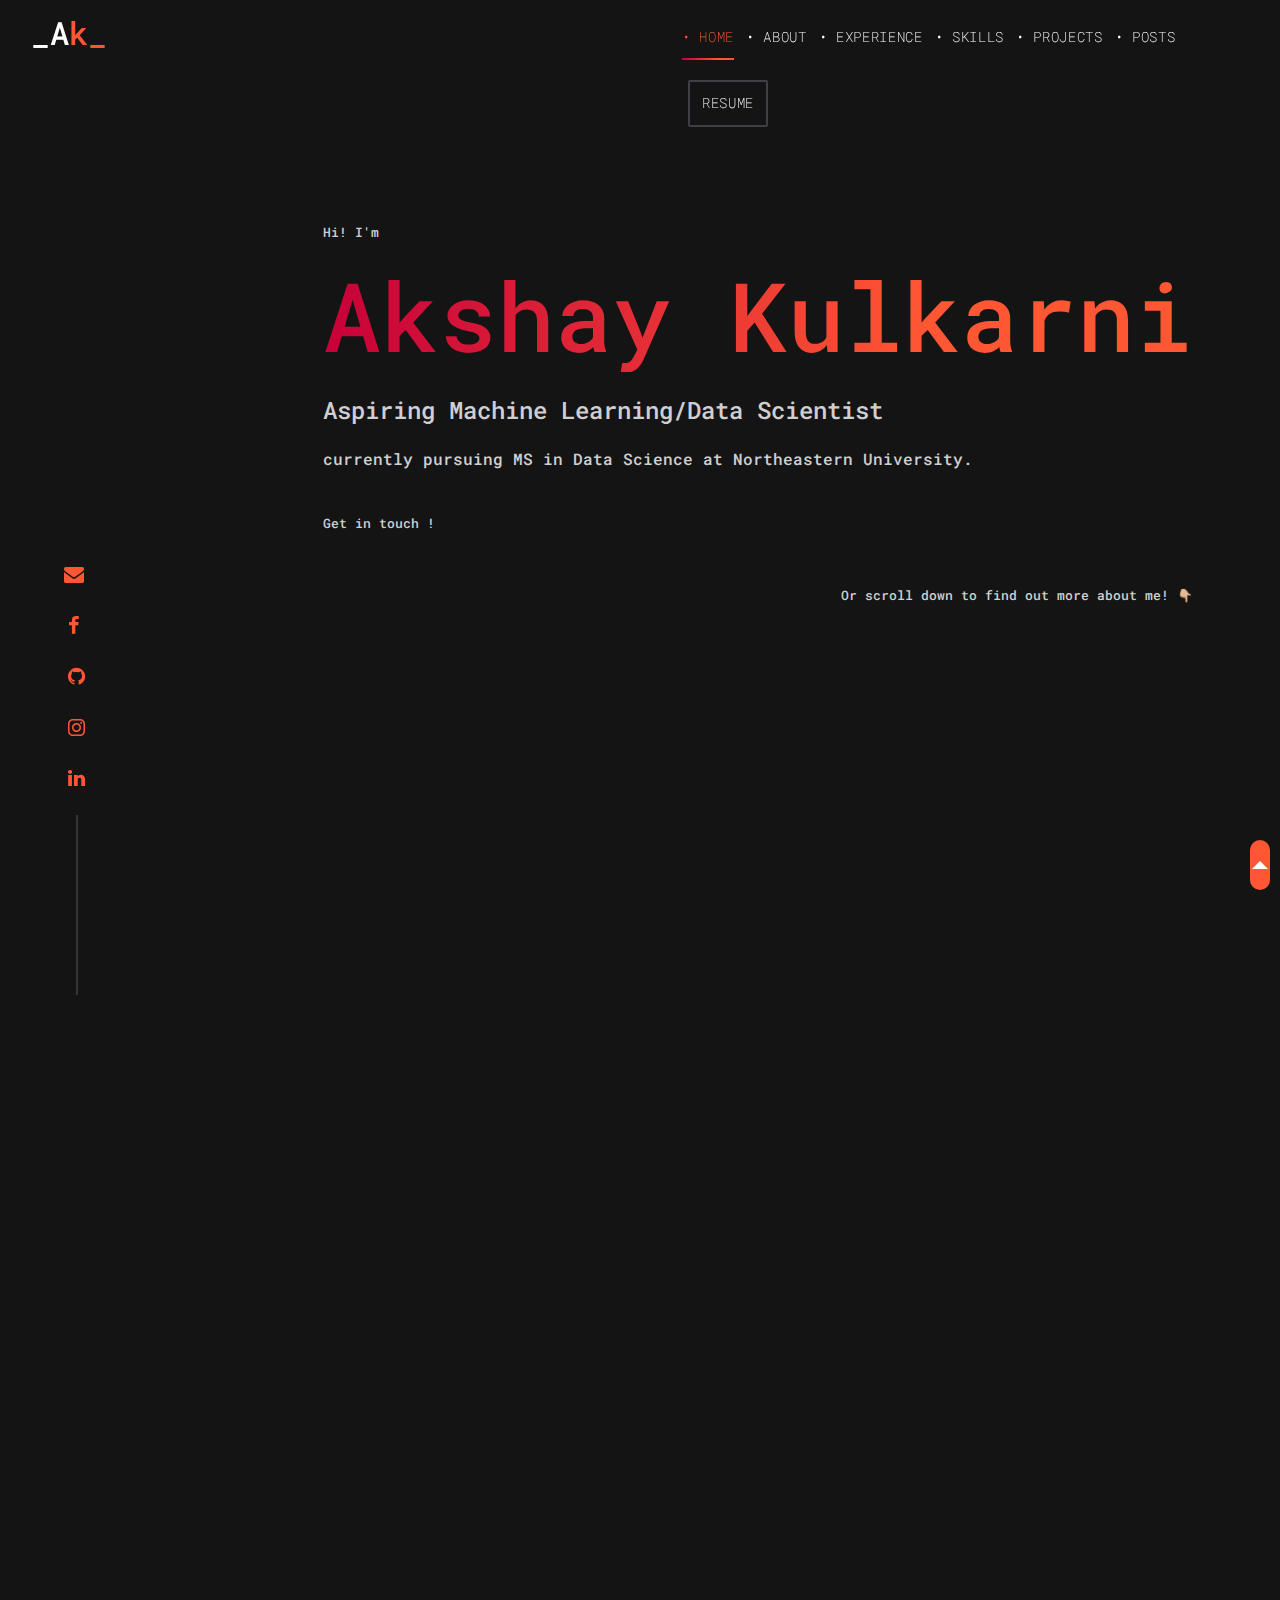
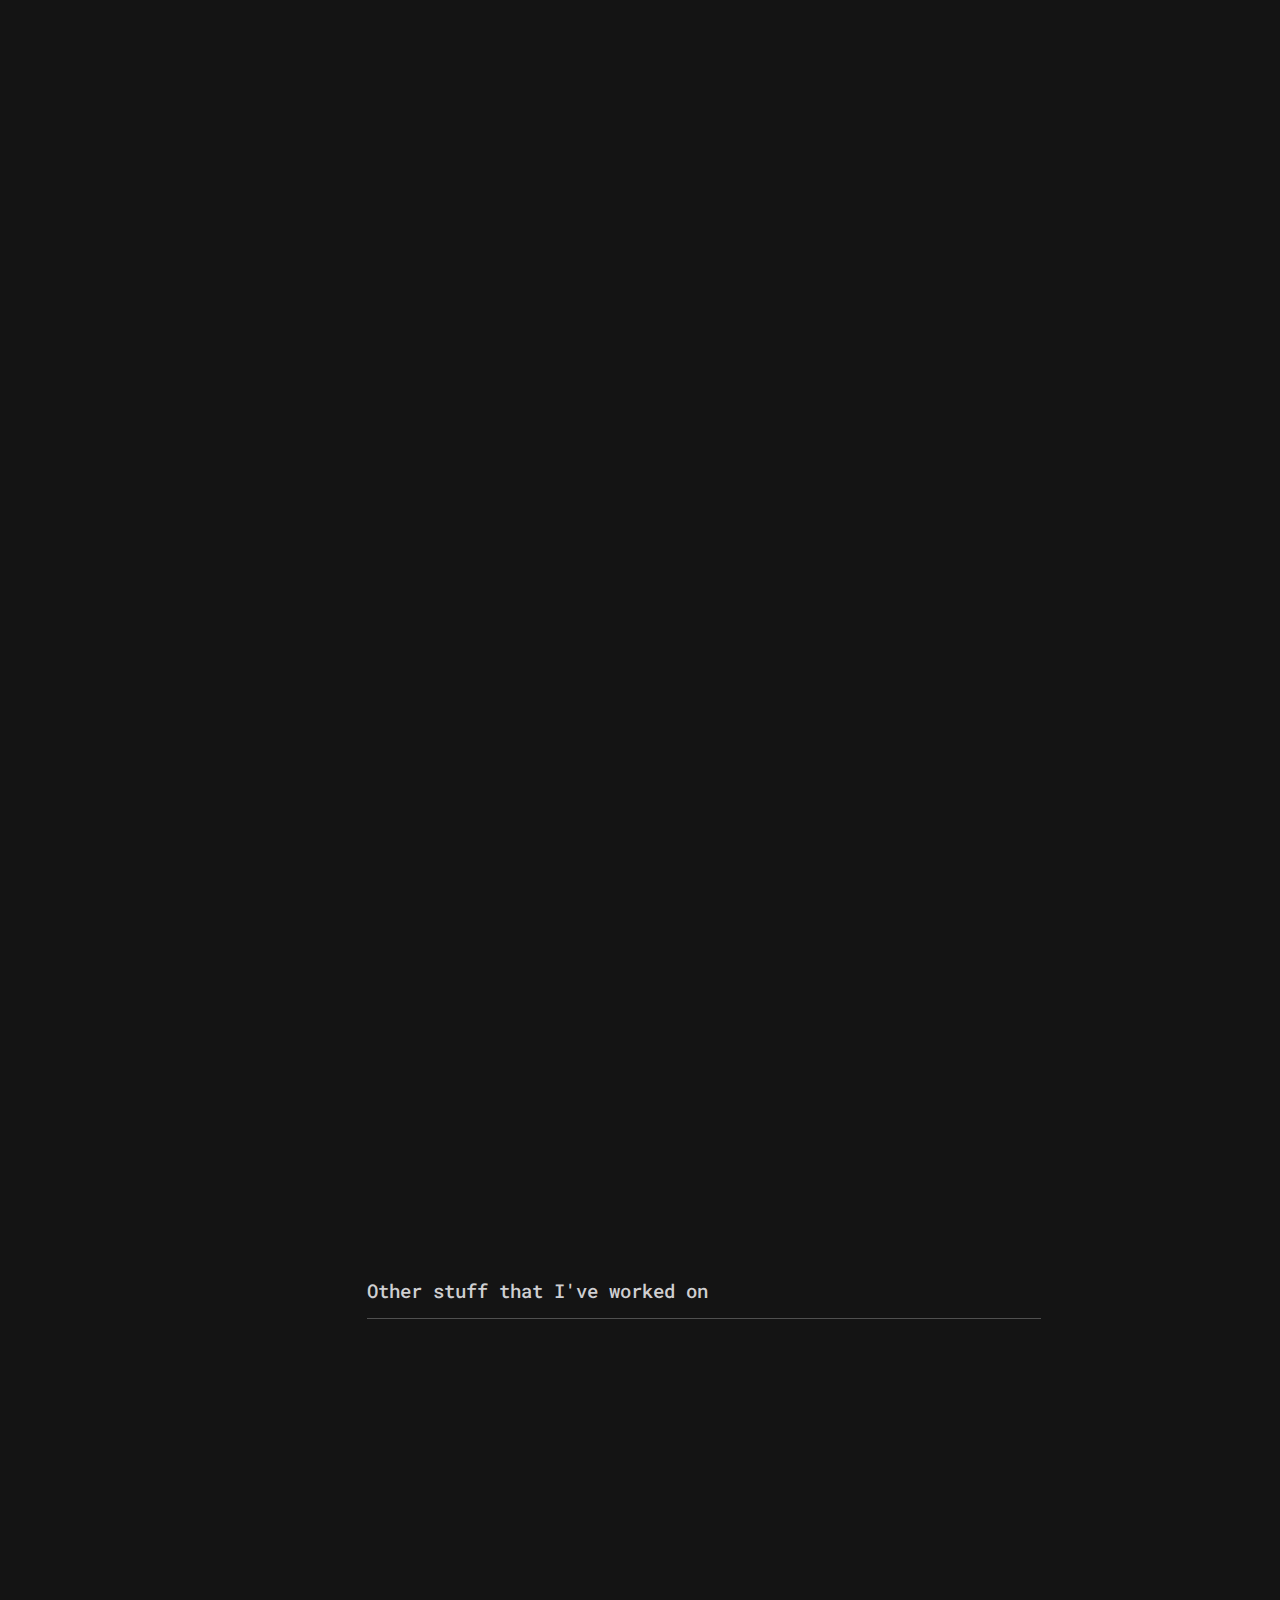
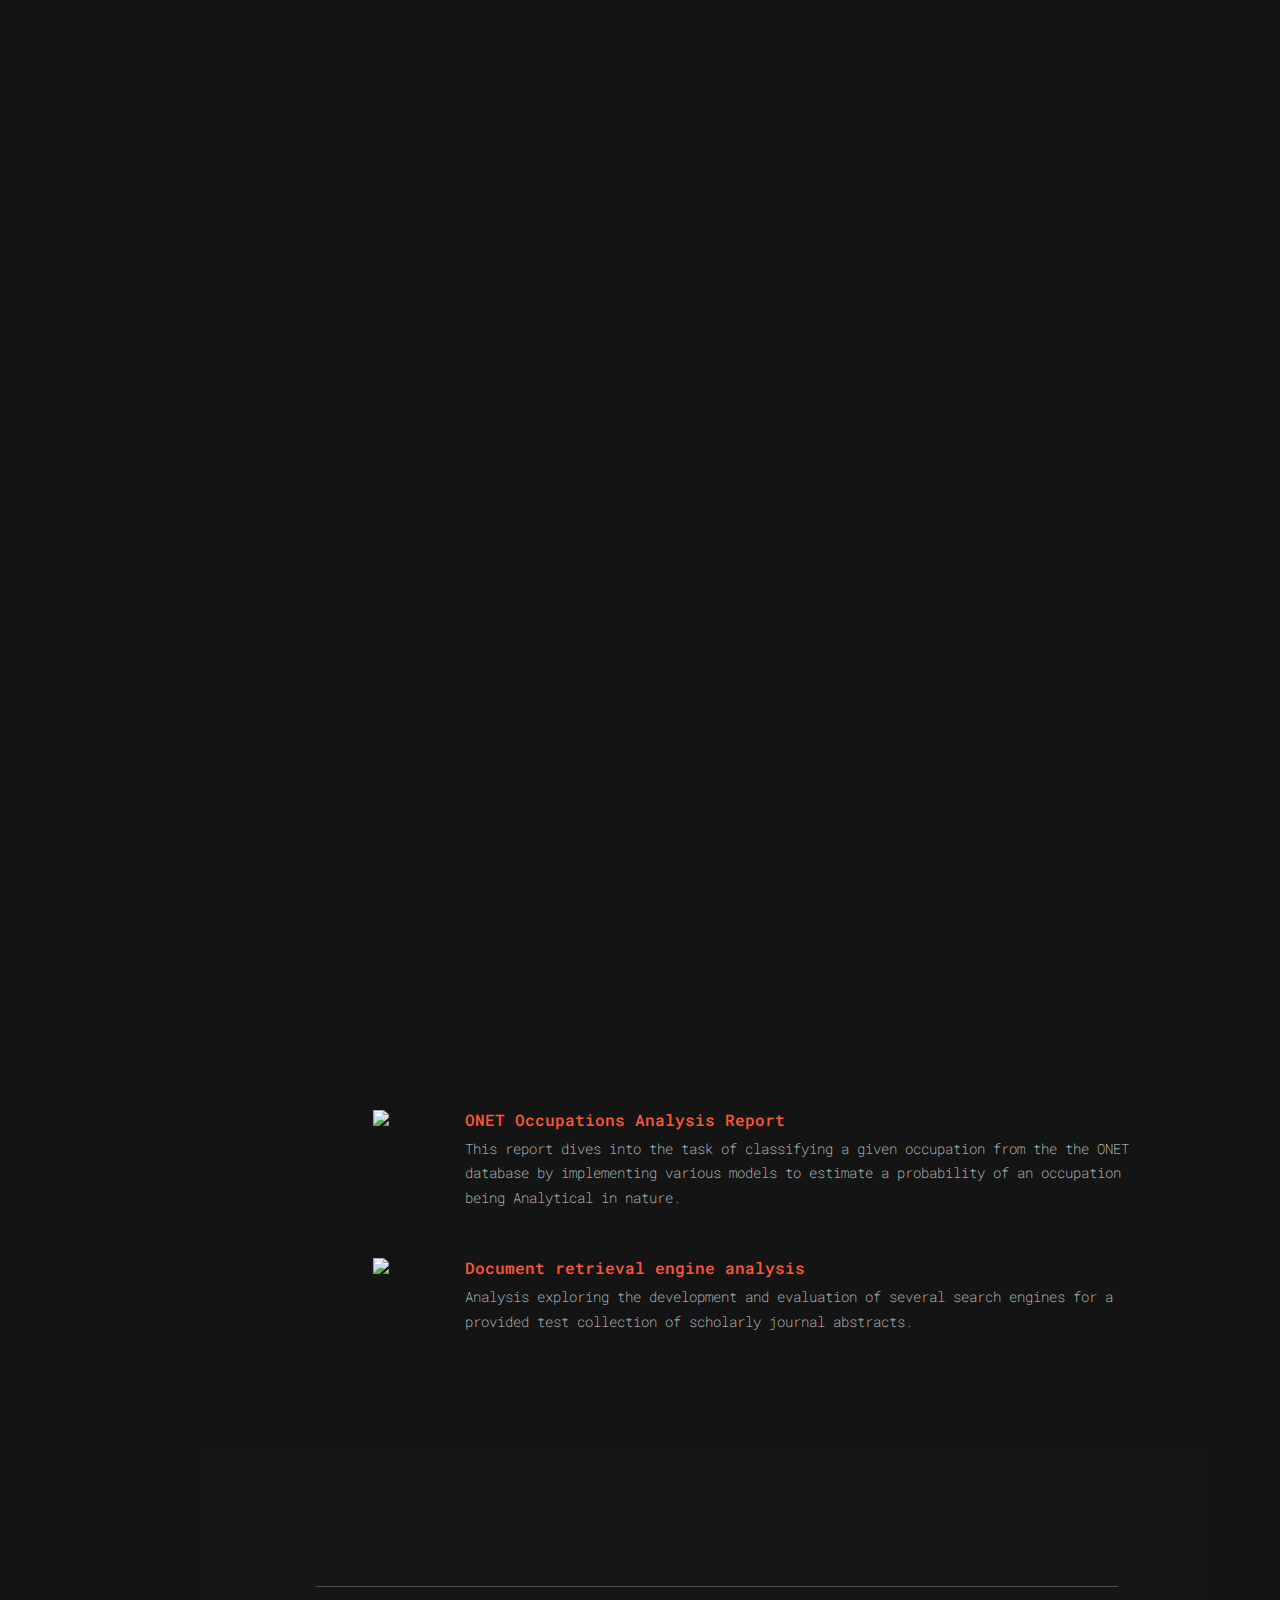
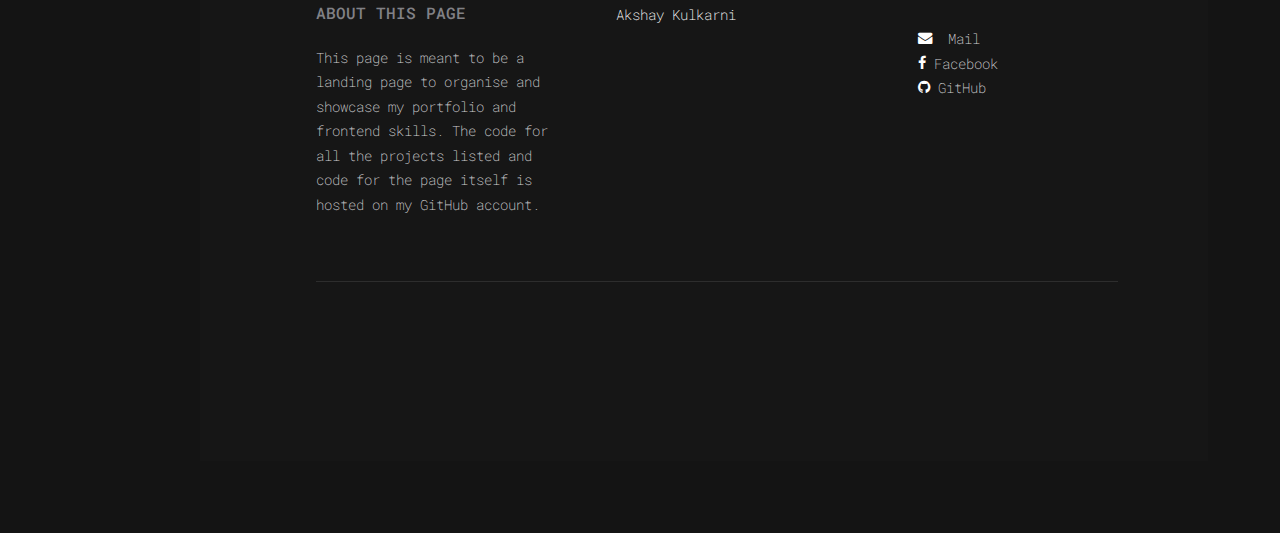
==== index.html @ 12223396 "edits" ====
<!DOCTYPE html>
<html lang="en">
  <head>
    <title>Akshay Kulkarni | Data Scientist</title>
    <meta charset="utf-8">
    <meta name="viewport" content="width=device-width, initial-scale=1, shrink-to-fit=yes">
    <meta name="google-site-verification" content="xju-r7TO6KsJHALQggZ8efYk8AScVvDMrPhCDPhr2o4" />
    <meta name="google-site-verification" content="u0Gxxh4kzRXEJK_VEQ8LYxP_Le740PcBmM7iRBQ0TCo" />
    <link href="https://fonts.googleapis.com/css?family=Roboto+Mono" rel="stylesheet">
    <link rel="stylesheet" href="fonts/icomoon/style.css">
    <link rel="stylesheet" href="css/bootstrap.min.css">
    <link rel="stylesheet" href="css/magnific-popup.css">
    <link rel="stylesheet" href="css/jquery-ui.css">
    <link rel="stylesheet" href="css/owl.carousel.min.css">
    <link rel="stylesheet" href="css/owl.theme.default.min.css">
    <link rel="stylesheet" href="css/bootstrap-datepicker.css">
    <link rel="stylesheet" href="fonts/flaticon/font/flaticon.css">
    <link rel="stylesheet" href="css/aos.css">
    <link rel="stylesheet" href="css/style.css">
  </head>

  <body>
  <div class="site-wrap">

    <div class="site-mobile-menu">
      <div class="site-mobile-menu-header">
        <div class="site-mobile-menu-close mt-3">
          <span class="icon-close2 js-menu-toggle"></span>
        </div>
      </div>
      <div class="site-mobile-menu-body"></div>
    </div>

    <header class="site-navbar py-auto" role="banner">
      <div class="row d-none d-sm-flex" style="margin-top: 0.5%;">
        <div class="col-md-6">
        <h1 class="mb-0"><a href="index.html" class="text-white h2 mb-0" style="padding-left:5% ;">_A<span class="text-primary">k_</span></a></h1>
      </div>
        <nav class="site-navigation col-md-6" role="navigation">
            <ul class="col site-menu js-clone-nav">
              <li class="active"><a href="index.html" data-aos="fade-left" data-aos-delay="100">&bull; Home</a></li>
              <li><a href="#About" data-aos="fade-left" data-aos-delay="100">&bull; About</a></li>
              <li><a href="#Work" data-aos="fade-left" data-aos-delay="100">&bull; Experience</a></li>
              <li><a href="#Skills" data-aos="fade-left" data-aos-delay="100">&bull; Skills</a></li>
              <li><a href="#Projects" data-aos="fade-left" data-aos-delay="100">&bull; Projects</a></li>
              <li><a href="#Blog" data-aos="fade-left" data-aos-delay="100">&bull; Posts</a></li>
              <li class="cta" style="padding-left: 3%;"><a href="docs/AkshayKulkarni_Resume.pdf" class="btn-custom" data-aos="fade-left" data-aos-delay="300"><span>Resume</span></a></li>
            </ul>
        </nav>
      </div>            
      <div class="d-inline-block d-xl-none ml-md-0 mr-auto py-3" style="position: relative; top: 3px;"><a href="#" class="site-menu-toggle js-menu-toggle text-white"><span class="icon-menu h3"></span></a></div>
    </header>

    <div class="site-sidebar d-none d-sm-block" data-aos="fade-up" data-aos-delay="2500">
      <div class="grid">
      <div style="padding-top: 60vh; padding-bottom: 0%;"></div>
      <p style="padding-bottom: 0%; margin-bottom: 0%; padding-bottom: 20px;">
        <br>
        <a href="mailto:kulkarni.akshay@northeastern.edu" class="p-1"><span class="icon-envelope" style="font-size: 20px;"></span></a><br><br>
        <a href="https://www.facebook.com/Akshay.k2595" class="p-2"><span class="icon-facebook" style="font-size: 20px;"></span></a><br><br>
        <a href="https://github.com/Akshay-A-Kulkarni" class="p-2"><span class="icon-github"style="font-size: 20px;"></span></a><br><br>
        <a href="https://www.instagram.com/akshaykulkarni._/" class="p-2"><span class="icon-instagram"style="font-size: 20px;"></span></a><br><br>
        <a href="https://www.linkedin.com/in/akshay-kulkarni-461a8515a/" class="p-2"><span class="icon-linkedin" style="font-size: 20px;"></span></a>
      </p>
      <div class="vl"></div>
      </div>
    </div>
      


    <div class="site-section site-hero" style="padding-left: 5rem; padding-top:1rem;">
      <div class="container-custom">
        <div class="row align-items-center">
          <div class="col-md-auto" data-aos="fade-right" data-aos-delay="500">
            <h6 class="d-block mb-3" data-aos="fade-up" data-aos-delay="500">Hi! I'm</h6>
            <h1 class="d-block mb-4" data-aos="fade-up" data-aos-delay="500" style="font-size: 6rem;">Akshay Kulkarni</h1>
            <h3 class="d-block mb-4" data-aos="fade-up" data-aos-delay="500">Aspiring Machine Learning/Data Scientist</h3>
            <h5 class="d-block mb-5" data-aos="fade-up" data-aos-delay="500">currently pursuing MS in Data Science at Northeastern University.</h5>
            <h6 class="d-block mb-6" data-aos="fade-up" data-aos-delay="1500">Get in touch !</h6>
            <br> 
            <br>
            <h6 class="d-block mb-6" data-aos="fade-right" data-aos-delay="2500" align="right">Or scroll down to find out more about me! 👇🏼</h6>
          </div>
        </div>
      </div>
      <a href="#" class="d-none d-sm-flex" id="scroll" style="display: none;"><span></span></a>
    </div>

    <div id="About">
      <p>
      </p>
    </div>


    <div class="site-section">
      <div class="container-custom">
        <div class="row mb-5">
          <div class="col-lg-4" data-aos="fade-up" data-aos-delay="100">
            <div class="site-section-heading">
              <h2>About Me</h2>
            </div>
          </div>
        </div>


        <div class="row align-items-center speaker">
          <div class="col-sm-6 mb-5 mb-lg-0 order-lg-2" data-aos="fade-right" data-aos-delay="500">
            <!-- <img src="images/main.jpg" alt="Image" class="img-fluid"> -->
            <img class="img-fluid rounded" src="images/main.jpg" alt="Image" width = 80% align="right">

          </div>
          <div class="col-sm-6 ml-auto order-lg-1">
            <h2 class="text-white mb-4 name" data-aos="fade-left" data-aos-delay="200"></h2>
            <div class="bio pr-lg-5">
              <span class="text-uppercase text-primary d-block mb-3" data-aos="fade-left" data-aos-delay="300">Data Scientist.</span>
              <p class="mb-4" data-aos="fade-left" data-aos-delay="400">Hi, I'm Akshay, a data scientist based in Boston, MA. I am a Teaching Assistant, skilled in Python, R, Scala and Java. I am a dedicated candidate who enjoys building things and is pursuing a Master's degree in Data Science from Northeastern University.</p>
              <p data-aos="fade-left" data-aos-delay="400">
                Connect with me &mdash;
                <a href="https://www.facebook.com/Akshay.k2595" class="p-2"><span class="icon-facebook"></span></a>
                <a href="https://github.com/Akshay-A-Kulkarni" class="p-2"><span class="icon-github"></span></a>
                <a href="https://www.instagram.com/akshaykulkarni._/" class="p-2"><span class="icon-instagram"></span></a>
                <a href="https://www.linkedin.com/in/akshay-kulkarni-461a8515a/" class="p-2"><span class="icon-linkedin"></span></a>
              </p>
            </div>
          </div>
        </div>


      </div>
    </div>

    <div id="Work">
      <p>
      </p>
    </div>

    <div class="site-section">
      <div class="container-custom d-none d-md-block">
        <div class="row mb-5">
          <div class="col-lg-4" data-aos="fade-up">
            <div class="site-section-heading">
              <h2>Experience</h2>
            </div>
          </div>
        </div>

          <div class="row text-wrap" data-aos="fade-left" data-aos-delay="400">
            <div class="col-5 col-md-3">
              <div class="list-group" id="list-tab" role="tablist">
                <a class="list-group-item list-group-item-action active" id="list-exp-1-list" data-toggle="list" href="#list-exp-1" role="tab" aria-controls="exp-1" style="color: white"> &bullet; Research Assistant <br> (MSstatsQC)</a>
                <a class="list-group-item list-group-item-action" id="list-exp-2-list" data-toggle="list" href="#list-exp-2" role="tab" aria-controls="exp-2" style="color: white"> &bullet; Research Assistant <br>(BCI-VR)</a>
                <a class="list-group-item list-group-item-action" id="list-exp-3-list" data-toggle="list" href="#list-exp-3" role="tab" aria-controls="exp-3" style="color: white;"> &bullet; Teaching Assistant</a>
                <a class="list-group-item list-group-item-action" id="list-exp-4-list" data-toggle="list" href="#list-exp-4" role="tab" aria-controls="exp-4" style="color: white;">&bullet; Junior Analyst</a>
                <a class="list-group-item list-group-item-action" id="list-exp-5-list" data-toggle="list" href="#list-exp-5" role="tab" aria-controls="exp-5" style="color: white;">&bullet; Sales & Stats Intern</a>
                <a class="list-group-item list-group-item-action" id="list-exp-6-list" data-toggle="list" href="#list-exp-6" role="tab" aria-controls="exp-6" style="color:white;">&bullet; BMS Projects Intern</a>
              </div>
            </div>
            <div class="col-auto col-md-9 text-wrap">
              <div class="tab-content" id="nav-tabContent">
                <div class="tab-pane fade show active" id="list-exp-1" role="tabpanel" aria-labelledby="list-exp-1-list">
                  <div class="row align-items-stretch">
                    <div class="col-md-3 text-white mb-3 mb-md-0"><h4 class="text-uppercase text-primary">Northeastern &nbsp;&nbsp;University</h4><span><i><br>Khoury College of <br>Computer Science <br><br>Boston, MA<br><br>Jan 2020 - Present</i></span></div>
                    <div class="col-md-9">
                      <h3 class="text-white text-wrap">Research Assistant <br> <h5>Vitek Lab – [MSstatsQC-ML]</h5></h3>
                      <span class="text-wrap"><ul class="text-wrap">
                        <li>Collaborating with an international group of researchers to explore and employ tree-based (Ensembles, XGBoost etc.) and Neural network machine learning models to detect sub-optimal operation and enhance longitudinal quality control in mass spectrometry-based proteomics.</li>
                        <li>Implementing efficient parallelized models for the framework included in the open-source distribution of the tool as an R/Bioconductor package.</li>
                        <li>Developing an interactive web interface for the MSstatsQC framework to enable users to upload and analyze optimal performance of MS runs.</li>
                      </ul></span>
                    </div>
                  </div>
                </div>
                <div class="tab-pane fade" id="list-exp-2" role="tabpanel" aria-labelledby="list-exp-2-list">
                  <div class="row align-items-stretch">
                    <div class="col-md-3 text-white mb-3 mb-md-0"><h4 class="text-uppercase text-primary">Northeastern &nbsp;&nbsp;University</h4><span><i><br>Khoury College of <br>Computer Science <br><br>Boston, MA<br><br>Jan 2020 - Present</i></span></div>
                    <div class="col-md-9">
                      <h3 class="text-white text-wrap">Research Assistant <br> <h5>VR Lab</h5></h3>
                      <span class="text-wrap"><ul class="text-wrap">
                        <li>Processing and Cleaning EEG signal data from subjects in VR settings</li>
                        <li>Employing various Machine Learning algorithms to model the relationship between brainwaves and motion sickness in VR to predict if the subject is cybersick.</li>
                      </ul></span>
                    </div>
                  </div>
                </div>
                <div class="tab-pane fade" id="list-exp-3" role="tabpanel" aria-labelledby="list-exp-3-list">
                  <div class="row align-items-stretch">
                    <div class="col-md-3 text-white mb-3 mb-md-0"><h4 class="text-uppercase text-primary">Northeastern &nbsp;&nbsp;University</h4><span><i><br>Khoury College of <br>Computer Science <br><br>Boston, MA<br><br>Sep 2019 - Dec 2019 <br> Jan 2019 – May 2019</i></span></div>
                    <div class="col-md-9">
                      <h3 class="text-white text-wrap">Graduate Teaching Assistant<br> <h5>- CS3200-[Database Design] <br> - DS4100-[Data Collection, Integration and Analysis]</h5> </h3>
                      <span class="text-wrap"><ul class="text-wrap">
                        <li>Assisting the professors by tutoring students during recitations/Labs</li>
                        <li>Designing coursework and assignments, evaluating student projects and providing learning support to students.</li>
                        <li>Guiding and teaching students individually or in groups to help them master assignments and to reinforce learning concepts such as tidying ,storing and analysing data, employing modelling techniques regression, clustering and other machine learning techniques in R.</li>
                      </ul></span>
                    </div>
                  </div>
                </div>
                <div class="tab-pane fade" id="list-exp-4" role="tabpanel" aria-labelledby="list-exp-4-list">
                  <div class="row align-items-stretch">
                    <div class="col-md-3 text-white mb-3 mb-md-0"><h4 class="text-uppercase text-primary">PREDIKLY</h4><span><i><br>Pune, IN<br>Feb 2017 - May 2018</i></span></div>
                    <div class="col-md-9">
                      <h3 class="text-white">Junior Analyst </h3>
                      <span><ul>
                        <li>Performed data cleaning, generation of summary statistics, visualizations and contributed in development of dashboards & predictive analytics solutions with client sourced data.</li>
                        <br>
                        <li>Worked as part of the sentiment analysis team, assisting in mining and tokenization for large corpora of texts ranging from customer support incidents, product reviews, social media feeds, news articles, documents, and other sources.        </li>  
                      </ul></span>
                    </div>
                  </div>
                </div>
                <div class="tab-pane fade" id="list-exp-5" role="tabpanel" aria-labelledby="list-exp-5-list">
                  <div class="row align-items-stretch">
                    <div class="col-md-3 text-white mb-3 mb-md-0"><h4 class="text-uppercase text-primary">ZIO<br>TECHNOLOGIES</h4><span><i><br>Dubai, U.A.E.<br>Aug 2015 – Jan 2016</i></span></div>
                    <div class="col-md-9">
                      <h3 class="text-white">Sales and Statistics Intern</h3>
                      <span><ul>
                        <li>Acquisitioned, managed and analysed product statistics/data for projects and tender submissions and assisted on Systems and AV integration for large scale projects in Dubai for the Government of Dubai and other major sites.</li>
                        </ul></span>
                    </div>
                  </div>
                </div>
                <div class="tab-pane fade" id="list-exp-6" role="tabpanel" aria-labelledby="list-exp-6-list">
                  <div class="row align-items-stretch">
                    <div class="col-md-3 text-white mb-3 mb-md-0"><h4 class="text-uppercase text-primary">INFRATECH CONTROLS L.L.C</h4> <span><i><br>Dubai, U.A.E.<br>May 2014 – Aug 2014 </i></span></div>
                    <div class="col-md-9">
                      <h3 class="text-white">Projects Research Intern</h3>
                      <span><ul>
                        <li>Sales and on-site assistance on projects in B.M.S. (Building management systems) Installations in various business and healthcare sites in Dubai.</li>
                        </ul></span>
                    </div>
                  </div>
                </div>
              </div>
            </div>
          </div>
        </div>
      </div>
    </div>

    <div id="Skills">
      <p>
      </p>
    </div>
    <div class="site-section">
      <div class="container-custom">
        <div class="row mb-5">
          <div class="col-lg-4" data-aos="fade-up" data-aos-delay="100">
            <div class="site-section-heading">
              <h2>Skills</h2>
            </div>
          </div>
        </div>
        <div class="skill-icon" data-aos="fade-left" data-aos-delay="300">
          <img src="images/python.svg" style="width: 150px;"></img>
          <img src="images/R.svg" style="width: 150px;"></img>
          <img src="images/java.svg" style="width: 150px;"></img>
          <img src="images/scala2.svg" style="width: 350px;"></img>
          <img src="images/html-5.svg"></img>
          <img src="images/django.svg"></img>
          <img src="images/spark.svg"></img>
          <img src="images/docker.svg"></img>
          <img src="images/mysql.svg"></img>
          <img src="images/dash.svg"></img>
          <img src="images/sklearn.svg"></img>
          <img src="images/numpy.svg"></img>
          <img src="images/tensorflow.svg" style="width: 300px;"></img>
          <img src="images/pytorch.svg" style="width: 350px;"></img>
        </div>
      </div>
    </div>

    <div id="Projects">
      <p>
      </p>
    </div>
    <div class="site-section">
      <div class="container-custom">
        <div class="row mb-5">
          <div class="col-lg-4" data-aos="fade-up" data-aos-delay="100">
            <div class="site-section-heading">
              <h2>Projects</h2>
            </div>
          </div>
        </div>
        <br>
        <br>
        <div class="row align-items-center speaker">
          <div class="col-sm-6 mb-5 mb-lg-0" data-aos="fade-left" data-aos-delay="200">
            <a href="reports/ALS.pdf"><img src="images/matrix_factorization.png" alt="Image" class="img-fluid rounded" width="75%"  align="right"></a>
          </div>
          <div class="col-sm-6 ml-auto">
            <div class="bio pl-lg-5">
              <h3 class="text-uppercase text-primary" data-aos="fade-right" data-aos-delay="300" align="left">Distributed Low-Rank Matrix Factorization Using ALS</h3>
              <p class="mb-4" data-aos="fade-right" data-aos-delay="400">An implementation of distributed Alternating Least Squares algorithm to perform matrix factorization in Scala with Apache Spark.</p>
              <p data-aos="fade-right" data-aos-delay="500">
              &mdash;
                <a href="https://github.com/Akshay-A-Kulkarni/Distributed-Matrix-Factorization-In-Spark" class="p-2"><span class="icon-github"></span></a>
                <a href="reports/ALS.pdf" class="p-2"><span class="icon-external-link"></span></a>
              </p>
            </div>
          </div>
        </div>
        <br>
        <div class="row align-items-center speaker">
          <div class="col-sm-6 mb-5 mb-lg-0 order-lg-2" data-aos="fade-left" data-aos-delay="100">
            <a  href="https://github.com/Akshay-A-Kulkarni/NIH-X-Ray_Diagnosis"><img src="images/chest2.png" alt="Image" class="img-fluid rounded" width="75%" align="left" hspace="50"></a>
          </div>
          <div class="col-sm-6 ml-auto">
            <div class="bio pl-lg-5">
              <h3 class="text-uppercase text-primary" data-aos="fade-right" data-aos-delay="300" align="right">Classification of chest radiographs using Convolutional Neural Networks</h3>
              <p class="mb-4" data-aos="fade-right" data-aos-delay="400" align="right">Classification of chest x-rays from the NIH Chest X-ray Dataset containing 112,120 patient recordsinto one of the 14 possible conditions (Cardiomegaly, Effusion, Pneumothorax etc.)</p>
              <p data-aos="fade-right" data-aos-delay="500" align="right">
              &mdash;
                <a href="https://github.com/Akshay-A-Kulkarni/NIH-X-Ray_Diagnosis" class="p-2"><span class="icon-github"></span></a>
              </p>
            </div>
          </div>
        </div>
        <br>
        <br>
        <div class="row align-items-center speaker">
          <div class="col-sm-6 mb-5 mb-lg-0" data-aos="fade-left" data-aos-delay="100">
            <a  href="https://decision-support-framework.herokuapp.com"><img src="images/decision.png" alt="Image" class="img-fluid rounded" width="75%" align="right" style="margin-left: 10%;"></a>
          </div>
          <div class="col-sm-6 ml-auto">
            <div class="bio pl-lg-5">
              <h3 class="text-uppercase text-primary" data-aos="fade-right" data-aos-delay="300" align="left">Decision Support Framework/ Multi Objective Optimization Tool <br> <i class="icon-pythonx"></i></h3>
              <p class="mb-4" data-aos="fade-right" data-aos-delay="400" align="left">A multi objective optimisation tool to aid user in comparing multiple optimal trade-offs between objectives- Deployed on Heroku</p>
              <p data-aos="fade-right" data-aos-delay="500" align="left">
              &mdash;
                <a href="https://decision-support-framework.herokuapp.com" class="p-2"><span class="icon-external-link"></span></a>
                <a href="https://github.com/Akshay-A-Kulkarni/Decision-Support-Tool" class="p-2"><span class="icon-github"></span></a>
              </p>
            </div>
          </div>
        </div>
        <br>
        <br>
        <div class="row align-items-center speaker">
          <div class="col-sm-6 mb-5 mb-lg-0 order-lg-2" data-aos="fade-left" data-aos-delay="100">
            <a href="https://akshay-a-kulkarni.github.io/ONET-Analytical-Nature-Prediction-and-Classification-of-occupations"><img src="images/onet.png" alt="Image" class="img-fluid rounded" width="75%" align="left" style="margin-left: 10%;"></a> 
          </div>
          <div class="col-sm-6 ml-auto">
            <div class="bio pl-lg-5">
              <h3 class="text-uppercase text-primary" data-aos="fade-right" data-aos-delay="300" align="right">Gaussian process classification for O*NET Occupations</h3>
              <p class="mb-4" data-aos="fade-right" data-aos-delay="400" align="right">Classification task using Gaussian Process algorithm to classify occupations from the O*NET dataset.</p>
              <p data-aos="fade-right" data-aos-delay="500" align="right">
              &mdash;
                <a href="https://akshay-a-kulkarni.github.io/ONET-Analytical-Nature-Prediction-and-Classification-of-occupations" class="p-2"><span class="icon-external-link"></span></a>
                <a href="https://github.com/Akshay-A-Kulkarni/ONET-Analytical-Nature-Prediction-and-Classification-of-occupations" class="p-2"><span class="icon-github"></span></a>
              </p>
            </div>
          </div>
        </div>
        <br>
        <br>
      </div>
    </div>

    <div class="site-section">
      <div class="container-otherprojs">
        <h4>Other stuff that I've worked on</h4>
        <hr>
        <br>
        <div class="row mb-5">
          <div class="col-md-6 col-lg-4 mb-5 mb-lg-5 blog-entry"  data-aos="fade-up" data-aos-delay="200">
            <a href="" class="d-block mb-4">
              <img src="images/qlearn.gif" alt="Image" class="img-fluid rounded" href ="https://github.com/Akshay-A-Kulkarni/Reinforcement-Learning/blob/master/Q_Learning_with_OpenAI_Taxi_v3.ipynb"> 
            </a>
            <h2 class="mb-4" style="font-size: 130%;"><a href="https://github.com/Akshay-A-Kulkarni/Reinforcement-Learning/blob/master/Q_Learning_with_OpenAI_Taxi_v3.ipynb">Q* Learning for OpenAI Taxi-v3</a></h2>
            <div class="mb-4 post-meta d-flex align-items-center">
              <div><p data-aos="fade-right" data-aos-delay="500">
                 &mdash;
                  <a href="https://github.com/Akshay-A-Kulkarni/Reinforcement-Learning/blob/master/Q_Learning_with_OpenAI_Taxi_v3.ipynb" class="p-2"><span class="icon-github"></span></a>
                </p></div> 
            </div>
            <p> Trained an RL agent using the Q-Learning Algorithm in the OpenAI TaxiV3 environment.
          </div>
          <div class="col-md-6 col-lg-4 mb-5 mb-lg-5 blog-entry"  data-aos="fade-up" data-aos-delay="200">
            <a href="https://github.com/Akshay-A-Kulkarni/Document-Retrieval-Engine-or-Search-Engine-for-CACM-Document-Collection" class="d-block mb-4">
              <img src="images/IR.png" alt="Image" class="img-fluid rounded"> 
            </a>
            <h2 class="mb-4" style="font-size: 130%;"><a href="https://github.com/Akshay-A-Kulkarni/Document-Retrieval-Engine-or-Search-Engine-for-CACM-Document-Collection">Search Engine from Scratch in Python with Lucene</a></h2>
            <div class="mb-4 post-meta d-flex align-items-center">
              <div><p data-aos="fade-right" data-aos-delay="500">
                 &mdash;
                  <a href="https://github.com/Akshay-A-Kulkarni/Document-Retrieval-Engine-or-Search-Engine-for-CACM-Document-Collection" class="p-2"><span class="icon-github"></span></a>
                </p></div> 
            </div>
            <p> Information retrieval model in Python and Apache Lucene, Implementing several ranking algorithms
              such as BM25, QLM & Vector Space Model to rank parsed and cleaned documents.
          </div>

          <div class="col-md-6 col-lg-4 mb-5 mb-lg-5 blog-entry" data-aos="fade-up" data-aos-delay="400">
            <a href="https://github.com/Akshay-A-Kulkarni/Gradient-Descent-with-Line-Search-Optimization/blob/master/BGD-LS.py" class="d-block mb-4">
              <img src="images/GradientDescentGIF.gif" alt="Image" class="img-fluid rounded"> 
            </a>
            <h2 class="mb-4" style="font-size: 130%;"><a href="#">Gradient Descent with Line Search</a></h2>
            <div class="mb-4 post-meta d-flex align-items-center">
              <div><p data-aos="fade-right" data-aos-delay="500">
                &mdash;
                 <a href="https://github.com/Akshay-A-Kulkarni/Gradient-Descent-with-Line-Search-Optimization" class="p-2"><span class="icon-github"></span></a>
               </p></div> 
            </div>
            <p>Batch gradient descent algorithm implementation with Line search to support dynamic learning rate scaling
              Note : Implementation incorporated into LinearRegession achieved slightly better error than Scikit-learn version on the same dataset.
          </div>

          <div class="col-md-6 col-lg-4 mb-5 mb-lg-5 blog-entry"  data-aos="fade-up" data-aos-delay="200">
            <a href="https://github.com/Akshay-A-Kulkarni/Distributed-Joins-In-MapReduce" class="d-block mb-4">
              <img src="images/placeholder.png" alt="Image" class="img-fluid rounded"> 
            </a>
            <h2 class="mb-4" style="font-size: 130%;"><a href="https://github.com/Akshay-A-Kulkarni/Distributed-Joins-In-MapReduce">Social Triangle counting in Twitter Network Graph</a></h2>
            <div class="mb-4 post-meta d-flex align-items-center">
              <div><p data-aos="fade-right" data-aos-delay="500">
                 &mdash;
                  <a href="https://github.com/Akshay-A-Kulkarni/Distributed-Joins-In-MapReduce" class="p-2"><span class="icon-github"></span></a>
                </p></div> 
            </div>
            <p> Used Equi-joins in MapReduce on a subset of a large twitter graph with 80 million+ egdes to count the number of social triangles i.e. A->B->C->A (a 3-clique).
          </div>
          
          <div class="col-md-6 col-lg-4 mb-5 mb-lg-5 blog-entry"  data-aos="fade-up" data-aos-delay="200">
            <a href="https://akshay-a-kulkarni.github.io/Analyzing-human-development-in-India/" class="d-block mb-4">
              <img src="images/humandev1.png" alt="Image" class="img-fluid rounded"> 
            </a>
            <h2 style="font-size: 130%;"><a href="https://akshay-a-kulkarni.github.io/Analyzing-human-development-in-India/">Analyzing Human Development in India</a></h2>
            <div class="mb-4 post-meta d-flex align-items-center">
              <div><p data-aos="fade-right" data-aos-delay="500">
                 &mdash;
                  <a href="https://akshay-a-kulkarni.github.io/Analyzing-human-development-in-India/" class="p-2"><span class="icon-external-link"></span></a>
                  <a href="https://github.com/Akshay-A-Kulkarni/Analyzing-human-development-in-India" class="p-2"><span class="icon-github"></span></a>
                </p></div> 
            </div>
            <p> Exploratory Data Analysis and Modelling Project in R to analyse Agricultural yield and Women's 
              employment in rural India conducted under the supervision of Prof. Kylie Bemis at Northeastern.
          </div>

          <div class="col-md-6 col-lg-4 mb-5 mb-lg-5 blog-entry"  data-aos="fade-up" data-aos-delay="200">
            <div>
              <div class="img-fluid">
                <div class='tableauPlaceholder' id='viz1558368599126'><noscript><a href='images\tabvis.png'><img alt=' ' src='https:&#47;&#47;public.tableau.com&#47;static&#47;images&#47;US&#47;US_Pollution_Vis&#47;CityBubbles&#47;1_rss.png' style='border: none;' class ="img"/></a></noscript><object class='tableauViz'  style='display:none;'><param name='host_url' value='https%3A%2F%2Fpublic.tableau.com%2F' /> <param name='embed_code_version' value='3' /> <param name='path' value='views&#47;US_Pollution_Vis&#47;CityBubbles?:embed=y&amp;:display_count=y' /> <param name='toolbar' value='no' /><param name='static_image' value='https:&#47;&#47;public.tableau.com&#47;static&#47;images&#47;US&#47;US_Pollution_Vis&#47;CityBubbles&#47;1.png' /> <param name='animate_transition' value='yes' /><param name='display_static_image' value='yes' /><param name='display_spinner' value='yes' /><param name='display_overlay' value='yes' /><param name='display_count' value='yes' />
                </object>
              </div>
              <script type='text/javascript'>                    var divElement = document.getElementById('viz1558368599126');                    var vizElement = divElement.getElementsByTagName('object')[0];                    if ( divElement.offsetWidth > 800 ) { vizElement.style.width='100%';vizElement.style.height=(divElement.offsetWidth*0.5)+'px';} else if ( divElement.offsetWidth > 500 ) { vizElement.style.width='100%';vizElement.style.height=(divElement.offsetWidth*0.45)+'px';} else { vizElement.style.width='105%';vizElement.style.minHeight='210px';vizElement.style.maxHeight=(divElement.offsetWidth*0.8)+'px';}                     var scriptElement = document.createElement('script');                    scriptElement.src = 'https://public.tableau.com/javascripts/api/viz_v1.js';                    vizElement.parentNode.insertBefore(scriptElement, vizElement);                </script>
            </div>
            <br>
            <h2 class="mb-4" style="font-size: 130%;"><a href="">AQI visualization</a></h2>
            <div class="mb-4 post-meta d-flex align-items-center">
              <div><p data-aos="fade-right" data-aos-delay="500">
                 &mdash;
                 <a href="https://public.tableau.com/profile/akshay.kulkarni/vizhome/US_Pollution_Vis/Dashboard1#!/vizhome/US_Pollution_Vis/Dashboard1" class="p-2"><span class="icon-external-link"></span></a>
                </p></div> 
            </div>
            <p> A visualization tableau workbook to display statistics on Air Quality Index data in the united states from 2001-2016.
          </div>

        </div>
      </div>
    </div>


    <div id="Blog">
      <p>
        <br>
        <br>
        <br>
        <br>
        <br>
        <br>
        <br>
        <br>
        <br>
      </p>
    </div>

    <div class="site-section">
      <div class="row mb-5">
      <div class="col-lg-4" data-aos="fade-up" data-aos-delay="100">
        <div class="site-section-heading" style="width: 30vw;">
          <h2>Blog Posts & Reports</h2>
        </div>
      </div>
    </div>
      <div class="container">
        <div class = "row mb-5">
          <div class="media">
            <img class="mr-3" src="images/onet2.png"  width='10%' href="https://akshay-a-kulkarni.github.io/ONET-Analytical-Nature-Prediction-and-Classification-of-occupations">
            <div class="media-body">
              <h5 class="mt-0"><a href="https://akshay-a-kulkarni.github.io/ONET-Analytical-Nature-Prediction-and-Classification-of-occupations">ONET Occupations Analysis Report</a></h5>
              This report dives into  the task of classifying a given occupation from the the ONET database by implementing various models to estimate a probability of an occupation being Analytical in nature.
            </div>
          </div>
        </div>
        <div class = "row mb-5">
          <div class="media">
            <img class="mr-3" src="images/IR.png"  width='10%'>
            <div class="media-body">
              <h5 class="mt-0"><a href="docs/ir_report.pdf">Document retrieval engine analysis</a></h5>
              Analysis exploring the development and evaluation of several search engines for a provided test collection of scholarly journal abstracts.
            </div>
          </div>
        </div>
      </div>
    </div>


    <footer class="site-footer">
      <div class="container-custom">
        <hr>
        <div class="row mb-5">
          <div class="col-md-4">
            <h2 class="footer-heading text-uppercase mb-4">About This Page</h2>
            <p>This page is meant to be a landing page to organise and showcase my portfolio and frontend skills. The code for all the projects listed and code for the page itself is hosted on my GitHub account.</p>
          </div>
          <div class="col-md-3 mx-auto" style="background-color: #161616;">
            <div class="LI-profile-badge" style="background-color: #161616;"  data-version="v1" data-size="medium" data-locale="en_US" data-type="horizontal" data-theme="dark" data-vanity="-akshaykulkarni"><a class="LI-simple-link" href='https://www.linkedin.com/in/-akshaykulkarni?trk=profile-badge'>Akshay Kulkarni</a></div>
          </div>
          <div class="col-md-4 text-left" id="Contact" style="margin-left: auto; margin-right: 0;">
            <ul>
              <br>
              <a href="mailto:kulkarni.akshay@husky.neu.edu" class="p-2"><span class="icon-envelope"></span></a> Mail<br>
              <a href="https://www.facebook.com/Akshay.k2595" class="p-2"><span class="icon-facebook"></span></a>Facebook<br>
              <a href="https://github.com/Akshay-A-Kulkarni" class="p-2"><span class="icon-github"></span></a>GitHub<br>
            </ul>
          </div>
        </div>
        <div class="row">

            <div class="col-md-12 text-center">
              <div class="border-top pt-5">
              <p style = "font-size:5px">
              </p>
            </div>
          </div>
        </div>
      </div>
    </footer>

  </div>

  <script src="js/jquery-3.3.1.min.js"></script>
  <script src="js/jquery-migrate-3.0.1.min.js"></script>
  <script src="js/jquery-ui.js"></script>
  <script src="js/popper.min.js"></script>
  <script src="js/bootstrap.min.js"></script>
  <script src="js/owl.carousel.min.js"></script>
  <script src="js/jquery.stellar.min.js"></script>
  <script src="js/jquery.countdown.min.js"></script>
  <script src="js/jquery.magnific-popup.min.js"></script>
  <script src="js/bootstrap-datepicker.min.js"></script>
  <script src="js/aos.js"></script>
  <script type="text/javascript">
    $(function () {
      $(document).scroll(function () {
        var $nav = $(".site-navbar");
        $nav.toggleClass('scrolled', $(this).scrollTop() > $nav.height());
      });
    });
  </script>
  <script src="js/main.js"></script>
  <script type="text/javascript" src="https://platform.linkedin.com/badges/js/profile.js" async defer></script>
  </body>
</html>
---- fonts/icomoon/style.css ----
@font-face {
  font-family: 'icomoon';
  src:  url('fonts/icomoon.eot?10si43');
  src:  url('fonts/icomoon.eot?10si43#iefix') format('embedded-opentype'),
    url('fonts/icomoon.ttf?10si43') format('truetype'),
    url('fonts/icomoon.woff?10si43') format('woff'),
    url('fonts/icomoon.svg?10si43#icomoon') format('svg');
  font-weight: normal;
  font-style: normal;
}

[class^="icon-"], [class*=" icon-"] {
  /* use !important to prevent issues with browser extensions that change fonts */
  font-family: 'icomoon' !important;
  speak: none;
  font-style: normal;
  font-weight: normal;
  font-variant: normal;
  text-transform: none;
  line-height: 1;

  /* Better Font Rendering =========== */
  -webkit-font-smoothing: antialiased;
  -moz-osx-font-smoothing: grayscale;
}

.icon-asterisk:before {
  content: "\f069";
}
.icon-plus:before {
  content: "\f067";
}
.icon-question:before {
  content: "\f128";
}
.icon-minus:before {
  content: "\f068";
}
.icon-glass:before {
  content: "\f000";
}
.icon-music:before {
  content: "\f001";
}
.icon-search:before {
  content: "\f002";
}
.icon-envelope-o:before {
  content: "\f003";
}
.icon-heart:before {
  content: "\f004";
}
.icon-star:before {
  content: "\f005";
}
.icon-star-o:before {
  content: "\f006";
}
.icon-user:before {
  content: "\f007";
}
.icon-film:before {
  content: "\f008";
}
.icon-th-large:before {
  content: "\f009";
}
.icon-th:before {
  content: "\f00a";
}
.icon-th-list:before {
  content: "\f00b";
}
.icon-check:before {
  content: "\f00c";
}
.icon-close:before {
  content: "\f00d";
}
.icon-remove:before {
  content: "\f00d";
}
.icon-times:before {
  content: "\f00d";
}
.icon-search-plus:before {
  content: "\f00e";
}
.icon-search-minus:before {
  content: "\f010";
}
.icon-power-off:before {
  content: "\f011";
}
.icon-signal:before {
  content: "\f012";
}
.icon-cog:before {
  content: "\f013";
}
.icon-gear:before {
  content: "\f013";
}
.icon-trash-o:before {
  content: "\f014";
}
.icon-home:before {
  content: "\f015";
}
.icon-file-o:before {
  content: "\f016";
}
.icon-clock-o:before {
  content: "\f017";
}
.icon-road:before {
  content: "\f018";
}
.icon-download:before {
  content: "\f019";
}
.icon-arrow-circle-o-down:before {
  content: "\f01a";
}
.icon-arrow-circle-o-up:before {
  content: "\f01b";
}
.icon-inbox:before {
  content: "\f01c";
}
.icon-play-circle-o:before {
  content: "\f01d";
}
.icon-repeat:before {
  content: "\f01e";
}
.icon-rotate-right:before {
  content: "\f01e";
}
.icon-refresh:before {
  content: "\f021";
}
.icon-list-alt:before {
  content: "\f022";
}
.icon-lock:before {
  content: "\f023";
}
.icon-flag:before {
  content: "\f024";
}
.icon-headphones:before {
  content: "\f025";
}
.icon-volume-off:before {
  content: "\f026";
}
.icon-volume-down:before {
  content: "\f027";
}
.icon-volume-up:before {
  content: "\f028";
}
.icon-qrcode:before {
  content: "\f029";
}
.icon-barcode:before {
  content: "\f02a";
}
.icon-tag:before {
  content: "\f02b";
}
.icon-tags:before {
  content: "\f02c";
}
.icon-book:before {
  content: "\f02d";
}
.icon-bookmark:before {
  content: "\f02e";
}
.icon-print:before {
  content: "\f02f";
}
.icon-camera:before {
  content: "\f030";
}
.icon-font:before {
  content: "\f031";
}
.icon-bold:before {
  content: "\f032";
}
.icon-italic:before {
  content: "\f033";
}
.icon-text-height:before {
  content: "\f034";
}
.icon-text-width:before {
  content: "\f035";
}
.icon-align-left:before {
  content: "\f036";
}
.icon-align-center:before {
  content: "\f037";
}
.icon-align-right:before {
  content: "\f038";
}
.icon-align-justify:before {
  content: "\f039";
}
.icon-list:before {
  content: "\f03a";
}
.icon-dedent:before {
  content: "\f03b";
}
.icon-outdent:before {
  content: "\f03b";
}
.icon-indent:before {
  content: "\f03c";
}
.icon-video-camera:before {
  content: "\f03d";
}
.icon-image:before {
  content: "\f03e";
}
.icon-photo:before {
  content: "\f03e";
}
.icon-picture-o:before {
  content: "\f03e";
}
.icon-pencil:before {
  content: "\f040";
}
.icon-map-marker:before {
  content: "\f041";
}
.icon-adjust:before {
  content: "\f042";
}
.icon-tint:before {
  content: "\f043";
}
.icon-edit:before {
  content: "\f044";
}
.icon-pencil-square-o:before {
  content: "\f044";
}
.icon-share-square-o:before {
  content: "\f045";
}
.icon-check-square-o:before {
  content: "\f046";
}
.icon-arrows:before {
  content: "\f047";
}
.icon-step-backward:before {
  content: "\f048";
}
.icon-fast-backward:before {
  content: "\f049";
}
.icon-backward:before {
  content: "\f04a";
}
.icon-play:before {
  content: "\f04b";
}
.icon-pause:before {
  content: "\f04c";
}
.icon-stop:before {
  content: "\f04d";
}
.icon-forward:before {
  content: "\f04e";
}
.icon-fast-forward:before {
  content: "\f050";
}
.icon-step-forward:before {
  content: "\f051";
}
.icon-eject:before {
  content: "\f052";
}
.icon-chevron-left:before {
  content: "\f053";
}
.icon-chevron-right:before {
  content: "\f054";
}
.icon-plus-circle:before {
  content: "\f055";
}
.icon-minus-circle:before {
  content: "\f056";
}
.icon-times-circle:before {
  content: "\f057";
}
.icon-check-circle:before {
  content: "\f058";
}
.icon-question-circle:before {
  content: "\f059";
}
.icon-info-circle:before {
  content: "\f05a";
}
.icon-crosshairs:before {
  content: "\f05b";
}
.icon-times-circle-o:before {
  content: "\f05c";
}
.icon-check-circle-o:before {
  content: "\f05d";
}
.icon-ban:before {
  content: "\f05e";
}
.icon-arrow-left:before {
  content: "\f060";
}
.icon-arrow-right:before {
  content: "\f061";
}
.icon-arrow-up:before {
  content: "\f062";
}
.icon-arrow-down:before {
  content: "\f063";
}
.icon-mail-forward:before {
  content: "\f064";
}
.icon-share:before {
  content: "\f064";
}
.icon-expand:before {
  content: "\f065";
}
.icon-compress:before {
  content: "\f066";
}
.icon-exclamation-circle:before {
  content: "\f06a";
}
.icon-gift:before {
  content: "\f06b";
}
.icon-leaf:before {
  content: "\f06c";
}
.icon-fire:before {
  content: "\f06d";
}
.icon-eye:before {
  content: "\f06e";
}
.icon-eye-slash:before {
  content: "\f070";
}
.icon-exclamation-triangle:before {
  content: "\f071";
}
.icon-warning:before {
  content: "\f071";
}
.icon-plane:before {
  content: "\f072";
}
.icon-calendar:before {
  content: "\f073";
}
.icon-random:before {
  content: "\f074";
}
.icon-comment:before {
  content: "\f075";
}
.icon-magnet:before {
  content: "\f076";
}
.icon-chevron-up:before {
  content: "\f077";
}
.icon-chevron-down:before {
  content: "\f078";
}
.icon-retweet:before {
  content: "\f079";
}
.icon-shopping-cart:before {
  content: "\f07a";
}
.icon-folder:before {
  content: "\f07b";
}
.icon-folder-open:before {
  content: "\f07c";
}
.icon-arrows-v:before {
  content: "\f07d";
}
.icon-arrows-h:before {
  content: "\f07e";
}
.icon-bar-chart:before {
  content: "\f080";
}
.icon-bar-chart-o:before {
  content: "\f080";
}
.icon-twitter-square:before {
  content: "\f081";
}
.icon-facebook-square:before {
  content: "\f082";
}
.icon-camera-retro:before {
  content: "\f083";
}
.icon-key:before {
  content: "\f084";
}
.icon-cogs:before {
  content: "\f085";
}
.icon-gears:before {
  content: "\f085";
}
.icon-comments:before {
  content: "\f086";
}
.icon-thumbs-o-up:before {
  content: "\f087";
}
.icon-thumbs-o-down:before {
  content: "\f088";
}
.icon-star-half:before {
  content: "\f089";
}
.icon-heart-o:before {
  content: "\f08a";
}
.icon-sign-out:before {
  content: "\f08b";
}
.icon-linkedin-square:before {
  content: "\f08c";
}
.icon-thumb-tack:before {
  content: "\f08d";
}
.icon-external-link:before {
  content: "\f08e";
}
.icon-sign-in:before {
  content: "\f090";
}
.icon-trophy:before {
  content: "\f091";
}
.icon-github-square:before {
  content: "\f092";
}
.icon-upload:before {
  content: "\f093";
}
.icon-lemon-o:before {
  content: "\f094";
}
.icon-phone:before {
  content: "\f095";
}
.icon-square-o:before {
  content: "\f096";
}
.icon-bookmark-o:before {
  content: "\f097";
}
.icon-phone-square:before {
  content: "\f098";
}
.icon-twitter:before {
  content: "\f099";
}
.icon-facebook:before {
  content: "\f09a";
}
.icon-facebook-f:before {
  content: "\f09a";
}
.icon-github:before {
  content: "\f09b";
}
.icon-unlock:before {
  content: "\f09c";
}
.icon-credit-card:before {
  content: "\f09d";
}
.icon-feed:before {
  content: "\f09e";
}
.icon-rss:before {
  content: "\f09e";
}
.icon-hdd-o:before {
  content: "\f0a0";
}
.icon-bullhorn:before {
  content: "\f0a1";
}
.icon-bell-o:before {
  content: "\f0a2";
}
.icon-certificate:before {
  content: "\f0a3";
}
.icon-hand-o-right:before {
  content: "\f0a4";
}
.icon-hand-o-left:before {
  content: "\f0a5";
}
.icon-hand-o-up:before {
  content: "\f0a6";
}
.icon-hand-o-down:before {
  content: "\f0a7";
}
.icon-arrow-circle-left:before {
  content: "\f0a8";
}
.icon-arrow-circle-right:before {
  content: "\f0a9";
}
.icon-arrow-circle-up:before {
  content: "\f0aa";
}
.icon-arrow-circle-down:before {
  content: "\f0ab";
}
.icon-globe:before {
  content: "\f0ac";
}
.icon-wrench:before {
  content: "\f0ad";
}
.icon-tasks:before {
  content: "\f0ae";
}
.icon-filter:before {
  content: "\f0b0";
}
.icon-briefcase:before {
  content: "\f0b1";
}
.icon-arrows-alt:before {
  content: "\f0b2";
}
.icon-group:before {
  content: "\f0c0";
}
.icon-users:before {
  content: "\f0c0";
}
.icon-chain:before {
  content: "\f0c1";
}
.icon-link:before {
  content: "\f0c1";
}
.icon-cloud:before {
  content: "\f0c2";
}
.icon-flask:before {
  content: "\f0c3";
}
.icon-cut:before {
  content: "\f0c4";
}
.icon-scissors:before {
  content: "\f0c4";
}
.icon-copy:before {
  content: "\f0c5";
}
.icon-files-o:before {
  content: "\f0c5";
}
.icon-paperclip:before {
  content: "\f0c6";
}
.icon-floppy-o:before {
  content: "\f0c7";
}
.icon-save:before {
  content: "\f0c7";
}
.icon-square:before {
  content: "\f0c8";
}
.icon-bars:before {
  content: "\f0c9";
}
.icon-navicon:before {
  content: "\f0c9";
}
.icon-reorder:before {
  content: "\f0c9";
}
.icon-list-ul:before {
  content: "\f0ca";
}
.icon-list-ol:before {
  content: "\f0cb";
}
.icon-strikethrough:before {
  content: "\f0cc";
}
.icon-underline:before {
  content: "\f0cd";
}
.icon-table:before {
  content: "\f0ce";
}
.icon-magic:before {
  content: "\f0d0";
}
.icon-truck:before {
  content: "\f0d1";
}
.icon-pinterest:before {
  content: "\f0d2";
}
.icon-pinterest-square:before {
  content: "\f0d3";
}
.icon-google-plus-square:before {
  content: "\f0d4";
}
.icon-google-plus:before {
  content: "\f0d5";
}
.icon-money:before {
  content: "\f0d6";
}
.icon-caret-down:before {
  content: "\f0d7";
}
.icon-caret-up:before {
  content: "\f0d8";
}
.icon-caret-left:before {
  content: "\f0d9";
}
.icon-caret-right:before {
  content: "\f0da";
}
.icon-columns:before {
  content: "\f0db";
}
.icon-sort:before {
  content: "\f0dc";
}
.icon-unsorted:before {
  content: "\f0dc";
}
.icon-sort-desc:before {
  content: "\f0dd";
}
.icon-sort-down:before {
  content: "\f0dd";
}
.icon-sort-asc:before {
  content: "\f0de";
}
.icon-sort-up:before {
  content: "\f0de";
}
.icon-envelope:before {
  content: "\f0e0";
}
.icon-linkedin:before {
  content: "\f0e1";
}
.icon-rotate-left:before {
  content: "\f0e2";
}
.icon-undo:before {
  content: "\f0e2";
}
.icon-gavel:before {
  content: "\f0e3";
}
.icon-legal:before {
  content: "\f0e3";
}
.icon-dashboard:before {
  content: "\f0e4";
}
.icon-tachometer:before {
  content: "\f0e4";
}
.icon-comment-o:before {
  content: "\f0e5";
}
.icon-comments-o:before {
  content: "\f0e6";
}
.icon-bolt:before {
  content: "\f0e7";
}
.icon-flash:before {
  content: "\f0e7";
}
.icon-sitemap:before {
  content: "\f0e8";
}
.icon-umbrella:before {
  content: "\f0e9";
}
.icon-clipboard:before {
  content: "\f0ea";
}
.icon-paste:before {
  content: "\f0ea";
}
.icon-lightbulb-o:before {
  content: "\f0eb";
}
.icon-exchange:before {
  content: "\f0ec";
}
.icon-cloud-download:before {
  content: "\f0ed";
}
.icon-cloud-upload:before {
  content: "\f0ee";
}
.icon-user-md:before {
  content: "\f0f0";
}
.icon-stethoscope:before {
  content: "\f0f1";
}
.icon-suitcase:before {
  content: "\f0f2";
}
.icon-bell:before {
  content: "\f0f3";
}
.icon-coffee:before {
  content: "\f0f4";
}
.icon-cutlery:before {
  content: "\f0f5";
}
.icon-file-text-o:before {
  content: "\f0f6";
}
.icon-building-o:before {
  content: "\f0f7";
}
.icon-hospital-o:before {
  content: "\f0f8";
}
.icon-ambulance:before {
  content: "\f0f9";
}
.icon-medkit:before {
  content: "\f0fa";
}
.icon-fighter-jet:before {
  content: "\f0fb";
}
.icon-beer:before {
  content: "\f0fc";
}
.icon-h-square:before {
  content: "\f0fd";
}
.icon-plus-square:before {
  content: "\f0fe";
}
.icon-angle-double-left:before {
  content: "\f100";
}
.icon-angle-double-right:before {
  content: "\f101";
}
.icon-angle-double-up:before {
  content: "\f102";
}
.icon-angle-double-down:before {
  content: "\f103";
}
.icon-angle-left:before {
  content: "\f104";
}
.icon-angle-right:before {
  content: "\f105";
}
.icon-angle-up:before {
  content: "\f106";
}
.icon-angle-down:before {
  content: "\f107";
}
.icon-desktop:before {
  content: "\f108";
}
.icon-laptop:before {
  content: "\f109";
}
.icon-tablet:before {
  content: "\f10a";
}
.icon-mobile:before {
  content: "\f10b";
}
.icon-mobile-phone:before {
  content: "\f10b";
}
.icon-circle-o:before {
  content: "\f10c";
}
.icon-quote-left:before {
  content: "\f10d";
}
.icon-quote-right:before {
  content: "\f10e";
}
.icon-spinner:before {
  content: "\f110";
}
.icon-circle:before {
  content: "\f111";
}
.icon-mail-reply:before {
  content: "\f112";
}
.icon-reply:before {
  content: "\f112";
}
.icon-github-alt:before {
  content: "\f113";
}
.icon-folder-o:before {
  content: "\f114";
}
.icon-folder-open-o:before {
  content: "\f115";
}
.icon-smile-o:before {
  content: "\f118";
}
.icon-frown-o:before {
  content: "\f119";
}
.icon-meh-o:before {
  content: "\f11a";
}
.icon-gamepad:before {
  content: "\f11b";
}
.icon-keyboard-o:before {
  content: "\f11c";
}
.icon-flag-o:before {
  content: "\f11d";
}
.icon-flag-checkered:before {
  content: "\f11e";
}
.icon-terminal:before {
  content: "\f120";
}
.icon-code:before {
  content: "\f121";
}
.icon-mail-reply-all:before {
  content: "\f122";
}
.icon-reply-all:before {
  content: "\f122";
}
.icon-star-half-empty:before {
  content: "\f123";
}
.icon-star-half-full:before {
  content: "\f123";
}
.icon-star-half-o:before {
  content: "\f123";
}
.icon-location-arrow:before {
  content: "\f124";
}
.icon-crop:before {
  content: "\f125";
}
.icon-code-fork:before {
  content: "\f126";
}
.icon-chain-broken:before {
  content: "\f127";
}
.icon-unlink:before {
  content: "\f127";
}
.icon-info:before {
  content: "\f129";
}
.icon-exclamation:before {
  content: "\f12a";
}
.icon-superscript:before {
  content: "\f12b";
}
.icon-subscript:before {
  content: "\f12c";
}
.icon-eraser:before {
  content: "\f12d";
}
.icon-puzzle-piece:before {
  content: "\f12e";
}
.icon-microphone:before {
  content: "\f130";
}
.icon-microphone-slash:before {
  content: "\f131";
}
.icon-shield:before {
  content: "\f132";
}
.icon-calendar-o:before {
  content: "\f133";
}
.icon-fire-extinguisher:before {
  content: "\f134";
}
.icon-rocket:before {
  content: "\f135";
}
.icon-maxcdn:before {
  content: "\f136";
}
.icon-chevron-circle-left:before {
  content: "\f137";
}
.icon-chevron-circle-right:before {
  content: "\f138";
}
.icon-chevron-circle-up:before {
  content: "\f139";
}
.icon-chevron-circle-down:before {
  content: "\f13a";
}
.icon-html5:before {
  content: "\f13b";
}
.icon-css3:before {
  content: "\f13c";
}
.icon-anchor:before {
  content: "\f13d";
}
.icon-unlock-alt:before {
  content: "\f13e";
}
.icon-bullseye:before {
  content: "\f140";
}
.icon-ellipsis-h:before {
  content: "\f141";
}
.icon-ellipsis-v:before {
  content: "\f142";
}
.icon-rss-square:before {
  content: "\f143";
}
.icon-play-circle:before {
  content: "\f144";
}
.icon-ticket:before {
  content: "\f145";
}
.icon-minus-square:before {
  content: "\f146";
}
.icon-minus-square-o:before {
  content: "\f147";
}
.icon-level-up:before {
  content: "\f148";
}
.icon-level-down:before {
  content: "\f149";
}
.icon-check-square:before {
  content: "\f14a";
}
.icon-pencil-square:before {
  content: "\f14b";
}
.icon-external-link-square:before {
  content: "\f14c";
}
.icon-share-square:before {
  content: "\f14d";
}
.icon-compass:before {
  content: "\f14e";
}
.icon-caret-square-o-down:before {
  content: "\f150";
}
.icon-toggle-down:before {
  content: "\f150";
}
.icon-caret-square-o-up:before {
  content: "\f151";
}
.icon-toggle-up:before {
  content: "\f151";
}
.icon-caret-square-o-right:before {
  content: "\f152";
}
.icon-toggle-right:before {
  content: "\f152";
}
.icon-eur:before {
  content: "\f153";
}
.icon-euro:before {
  content: "\f153";
}
.icon-gbp:before {
  content: "\f154";
}
.icon-dollar:before {
  content: "\f155";
}
.icon-usd:before {
  content: "\f155";
}
.icon-inr:before {
  content: "\f156";
}
.icon-rupee:before {
  content: "\f156";
}
.icon-cny:before {
  content: "\f157";
}
.icon-jpy:before {
  content: "\f157";
}
.icon-rmb:before {
  content: "\f157";
}
.icon-yen:before {
  content: "\f157";
}
.icon-rouble:before {
  content: "\f158";
}
.icon-rub:before {
  content: "\f158";
}
.icon-ruble:before {
  content: "\f158";
}
.icon-krw:before {
  content: "\f159";
}
.icon-won:before {
  content: "\f159";
}
.icon-bitcoin:before {
  content: "\f15a";
}
.icon-btc:before {
  content: "\f15a";
}
.icon-file:before {
  content: "\f15b";
}
.icon-file-text:before {
  content: "\f15c";
}
.icon-sort-alpha-asc:before {
  content: "\f15d";
}
.icon-sort-alpha-desc:before {
  content: "\f15e";
}
.icon-sort-amount-asc:before {
  content: "\f160";
}
.icon-sort-amount-desc:before {
  content: "\f161";
}
.icon-sort-numeric-asc:before {
  content: "\f162";
}
.icon-sort-numeric-desc:before {
  content: "\f163";
}
.icon-thumbs-up:before {
  content: "\f164";
}
.icon-thumbs-down:before {
  content: "\f165";
}
.icon-youtube-square:before {
  content: "\f166";
}
.icon-youtube:before {
  content: "\f167";
}
.icon-xing:before {
  content: "\f168";
}
.icon-xing-square:before {
  content: "\f169";
}
.icon-youtube-play:before {
  content: "\f16a";
}
.icon-dropbox:before {
  content: "\f16b";
}
.icon-stack-overflow:before {
  content: "\f16c";
}
.icon-instagram:before {
  content: "\f16d";
}
.icon-flickr:before {
  content: "\f16e";
}
.icon-adn:before {
  content: "\f170";
}
.icon-bitbucket:before {
  content: "\f171";
}
.icon-bitbucket-square:before {
  content: "\f172";
}
.icon-tumblr:before {
  content: "\f173";
}
.icon-tumblr-square:before {
  content: "\f174";
}
.icon-long-arrow-down:before {
  content: "\f175";
}
.icon-long-arrow-up:before {
  content: "\f176";
}
.icon-long-arrow-left:before {
  content: "\f177";
}
.icon-long-arrow-right:before {
  content: "\f178";
}
.icon-apple:before {
  content: "\f179";
}
.icon-windows:before {
  content: "\f17a";
}
.icon-android:before {
  content: "\f17b";
}
.icon-linux:before {
  content: "\f17c";
}
.icon-dribbble:before {
  content: "\f17d";
}
.icon-skype:before {
  content: "\f17e";
}
.icon-foursquare:before {
  content: "\f180";
}
.icon-trello:before {
  content: "\f181";
}
.icon-female:before {
  content: "\f182";
}
.icon-male:before {
  content: "\f183";
}
.icon-gittip:before {
  content: "\f184";
}
.icon-gratipay:before {
  content: "\f184";
}
.icon-sun-o:before {
  content: "\f185";
}
.icon-moon-o:before {
  content: "\f186";
}
.icon-archive:before {
  content: "\f187";
}
.icon-bug:before {
  content: "\f188";
}
.icon-vk:before {
  content: "\f189";
}
.icon-weibo:before {
  content: "\f18a";
}
.icon-renren:before {
  content: "\f18b";
}
.icon-pagelines:before {
  content: "\f18c";
}
.icon-stack-exchange:before {
  content: "\f18d";
}
.icon-arrow-circle-o-right:before {
  content: "\f18e";
}
.icon-arrow-circle-o-left:before {
  content: "\f190";
}
.icon-caret-square-o-left:before {
  content: "\f191";
}
.icon-toggle-left:before {
  content: "\f191";
}
.icon-dot-circle-o:before {
  content: "\f192";
}
.icon-wheelchair:before {
  content: "\f193";
}
.icon-vimeo-square:before {
  content: "\f194";
}
.icon-try:before {
  content: "\f195";
}
.icon-turkish-lira:before {
  content: "\f195";
}
.icon-plus-square-o:before {
  content: "\f196";
}
.icon-space-shuttle:before {
  content: "\f197";
}
.icon-slack:before {
  content: "\f198";
}
.icon-envelope-square:before {
  content: "\f199";
}
.icon-wordpress:before {
  content: "\f19a";
}
.icon-openid:before {
  content: "\f19b";
}
.icon-bank:before {
  content: "\f19c";
}
.icon-institution:before {
  content: "\f19c";
}
.icon-university:before {
  content: "\f19c";
}
.icon-graduation-cap:before {
  content: "\f19d";
}
.icon-mortar-board:before {
  content: "\f19d";
}
.icon-yahoo:before {
  content: "\f19e";
}
.icon-google:before {
  content: "\f1a0";
}
.icon-reddit:before {
  content: "\f1a1";
}
.icon-reddit-square:before {
  content: "\f1a2";
}
.icon-stumbleupon-circle:before {
  content: "\f1a3";
}
.icon-stumbleupon:before {
  content: "\f1a4";
}
.icon-delicious:before {
  content: "\f1a5";
}
.icon-digg:before {
  content: "\f1a6";
}
.icon-pied-piper-pp:before {
  content: "\f1a7";
}
.icon-pied-piper-alt:before {
  content: "\f1a8";
}
.icon-drupal:before {
  content: "\f1a9";
}
.icon-joomla:before {
  content: "\f1aa";
}
.icon-language:before {
  content: "\f1ab";
}
.icon-fax:before {
  content: "\f1ac";
}
.icon-building:before {
  content: "\f1ad";
}
.icon-child:before {
  content: "\f1ae";
}
.icon-paw:before {
  content: "\f1b0";
}
.icon-spoon:before {
  content: "\f1b1";
}
.icon-cube:before {
  content: "\f1b2";
}
.icon-cubes:before {
  content: "\f1b3";
}
.icon-behance:before {
  content: "\f1b4";
}
.icon-behance-square:before {
  content: "\f1b5";
}
.icon-steam:before {
  content: "\f1b6";
}
.icon-steam-square:before {
  content: "\f1b7";
}
.icon-recycle:before {
  content: "\f1b8";
}
.icon-automobile:before {
  content: "\f1b9";
}
.icon-car:before {
  content: "\f1b9";
}
.icon-cab:before {
  content: "\f1ba";
}
.icon-taxi:before {
  content: "\f1ba";
}
.icon-tree:before {
  content: "\f1bb";
}
.icon-spotify:before {
  content: "\f1bc";
}
.icon-deviantart:before {
  content: "\f1bd";
}
.icon-soundcloud:before {
  content: "\f1be";
}
.icon-database:before {
  content: "\f1c0";
}
.icon-file-pdf-o:before {
  content: "\f1c1";
}
.icon-file-word-o:before {
  content: "\f1c2";
}
.icon-file-excel-o:before {
  content: "\f1c3";
}
.icon-file-powerpoint-o:before {
  content: "\f1c4";
}
.icon-file-image-o:before {
  content: "\f1c5";
}
.icon-file-photo-o:before {
  content: "\f1c5";
}
.icon-file-picture-o:before {
  content: "\f1c5";
}
.icon-file-archive-o:before {
  content: "\f1c6";
}
.icon-file-zip-o:before {
  content: "\f1c6";
}
.icon-file-audio-o:before {
  content: "\f1c7";
}
.icon-file-sound-o:before {
  content: "\f1c7";
}
.icon-file-movie-o:before {
  content: "\f1c8";
}
.icon-file-video-o:before {
  content: "\f1c8";
}
.icon-file-code-o:before {
  content: "\f1c9";
}
.icon-vine:before {
  content: "\f1ca";
}
.icon-codepen:before {
  content: "\f1cb";
}
.icon-jsfiddle:before {
  content: "\f1cc";
}
.icon-life-bouy:before {
  content: "\f1cd";
}
.icon-life-buoy:before {
  content: "\f1cd";
}
.icon-life-ring:before {
  content: "\f1cd";
}
.icon-life-saver:before {
  content: "\f1cd";
}
.icon-support:before {
  content: "\f1cd";
}
.icon-circle-o-notch:before {
  content: "\f1ce";
}
.icon-ra:before {
  content: "\f1d0";
}
.icon-rebel:before {
  content: "\f1d0";
}
.icon-resistance:before {
  content: "\f1d0";
}
.icon-empire:before {
  content: "\f1d1";
}
.icon-ge:before {
  content: "\f1d1";
}
.icon-git-square:before {
  content: "\f1d2";
}
.icon-git:before {
  content: "\f1d3";
}
.icon-hacker-news:before {
  content: "\f1d4";
}
.icon-y-combinator-square:before {
  content: "\f1d4";
}
.icon-yc-square:before {
  content: "\f1d4";
}
.icon-tencent-weibo:before {
  content: "\f1d5";
}
.icon-qq:before {
  content: "\f1d6";
}
.icon-wechat:before {
  content: "\f1d7";
}
.icon-weixin:before {
  content: "\f1d7";
}
.icon-paper-plane:before {
  content: "\f1d8";
}
.icon-send:before {
  content: "\f1d8";
}
.icon-paper-plane-o:before {
  content: "\f1d9";
}
.icon-send-o:before {
  content: "\f1d9";
}
.icon-history:before {
  content: "\f1da";
}
.icon-circle-thin:before {
  content: "\f1db";
}
.icon-header:before {
  content: "\f1dc";
}
.icon-paragraph:before {
  content: "\f1dd";
}
.icon-sliders:before {
  content: "\f1de";
}
.icon-share-alt:before {
  content: "\f1e0";
}
.icon-share-alt-square:before {
  content: "\f1e1";
}
.icon-bomb:before {
  content: "\f1e2";
}
.icon-futbol-o:before {
  content: "\f1e3";
}
.icon-soccer-ball-o:before {
  content: "\f1e3";
}
.icon-tty:before {
  content: "\f1e4";
}
.icon-binoculars:before {
  content: "\f1e5";
}
.icon-plug:before {
  content: "\f1e6";
}
.icon-slideshare:before {
  content: "\f1e7";
}
.icon-twitch:before {
  content: "\f1e8";
}
.icon-yelp:before {
  content: "\f1e9";
}
.icon-newspaper-o:before {
  content: "\f1ea";
}
.icon-wifi:before {
  content: "\f1eb";
}
.icon-calculator:before {
  content: "\f1ec";
}
.icon-paypal:before {
  content: "\f1ed";
}
.icon-google-wallet:before {
  content: "\f1ee";
}
.icon-cc-visa:before {
  content: "\f1f0";
}
.icon-cc-mastercard:before {
  content: "\f1f1";
}
.icon-cc-discover:before {
  content: "\f1f2";
}
.icon-cc-amex:before {
  content: "\f1f3";
}
.icon-cc-paypal:before {
  content: "\f1f4";
}
.icon-cc-stripe:before {
  content: "\f1f5";
}
.icon-bell-slash:before {
  content: "\f1f6";
}
.icon-bell-slash-o:before {
  content: "\f1f7";
}
.icon-trash:before {
  content: "\f1f8";
}
.icon-copyright:before {
  content: "\f1f9";
}
.icon-at:before {
  content: "\f1fa";
}
.icon-eyedropper:before {
  content: "\f1fb";
}
.icon-paint-brush:before {
  content: "\f1fc";
}
.icon-birthday-cake:before {
  content: "\f1fd";
}
.icon-area-chart:before {
  content: "\f1fe";
}
.icon-pie-chart:before {
  content: "\f200";
}
.icon-line-chart:before {
  content: "\f201";
}
.icon-lastfm:before {
  content: "\f202";
}
.icon-lastfm-square:before {
  content: "\f203";
}
.icon-toggle-off:before {
  content: "\f204";
}
.icon-toggle-on:before {
  content: "\f205";
}
.icon-bicycle:before {
  content: "\f206";
}
.icon-bus:before {
  content: "\f207";
}
.icon-ioxhost:before {
  content: "\f208";
}
.icon-angellist:before {
  content: "\f209";
}
.icon-cc:before {
  content: "\f20a";
}
.icon-ils:before {
  content: "\f20b";
}
.icon-shekel:before {
  content: "\f20b";
}
.icon-sheqel:before {
  content: "\f20b";
}
.icon-meanpath:before {
  content: "\f20c";
}
.icon-buysellads:before {
  content: "\f20d";
}
.icon-connectdevelop:before {
  content: "\f20e";
}
.icon-dashcube:before {
  content: "\f210";
}
.icon-forumbee:before {
  content: "\f211";
}
.icon-leanpub:before {
  content: "\f212";
}
.icon-sellsy:before {
  content: "\f213";
}
.icon-shirtsinbulk:before {
  content: "\f214";
}
.icon-simplybuilt:before {
  content: "\f215";
}
.icon-skyatlas:before {
  content: "\f216";
}
.icon-cart-plus:before {
  content: "\f217";
}
.icon-cart-arrow-down:before {
  content: "\f218";
}
.icon-diamond:before {
  content: "\f219";
}
.icon-ship:before {
  content: "\f21a";
}
.icon-user-secret:before {
  content: "\f21b";
}
.icon-motorcycle:before {
  content: "\f21c";
}
.icon-street-view:before {
  content: "\f21d";
}
.icon-heartbeat:before {
  content: "\f21e";
}
.icon-venus:before {
  content: "\f221";
}
.icon-mars:before {
  content: "\f222";
}
.icon-mercury:before {
  content: "\f223";
}
.icon-intersex:before {
  content: "\f224";
}
.icon-transgender:before {
  content: "\f224";
}
.icon-transgender-alt:before {
  content: "\f225";
}
.icon-venus-double:before {
  content: "\f226";
}
.icon-mars-double:before {
  content: "\f227";
}
.icon-venus-mars:before {
  content: "\f228";
}
.icon-mars-stroke:before {
  content: "\f229";
}
.icon-mars-stroke-v:before {
  content: "\f22a";
}
.icon-mars-stroke-h:before {
  content: "\f22b";
}
.icon-neuter:before {
  content: "\f22c";
}
.icon-genderless:before {
  content: "\f22d";
}
.icon-facebook-official:before {
  content: "\f230";
}
.icon-pinterest-p:before {
  content: "\f231";
}
.icon-whatsapp:before {
  content: "\f232";
}
.icon-server:before {
  content: "\f233";
}
.icon-user-plus:before {
  content: "\f234";
}
.icon-user-times:before {
  content: "\f235";
}
.icon-bed:before {
  content: "\f236";
}
.icon-hotel:before {
  content: "\f236";
}
.icon-viacoin:before {
  content: "\f237";
}
.icon-train:before {
  content: "\f238";
}
.icon-subway:before {
  content: "\f239";
}
.icon-medium:before {
  content: "\f23a";
}
.icon-y-combinator:before {
  content: "\f23b";
}
.icon-yc:before {
  content: "\f23b";
}
.icon-optin-monster:before {
  content: "\f23c";
}
.icon-opencart:before {
  content: "\f23d";
}
.icon-expeditedssl:before {
  content: "\f23e";
}
.icon-battery:before {
  content: "\f240";
}
.icon-battery-4:before {
  content: "\f240";
}
.icon-battery-full:before {
  content: "\f240";
}
.icon-battery-3:before {
  content: "\f241";
}
.icon-battery-three-quarters:before {
  content: "\f241";
}
.icon-battery-2:before {
  content: "\f242";
}
.icon-battery-half:before {
  content: "\f242";
}
.icon-battery-1:before {
  content: "\f243";
}
.icon-battery-quarter:before {
  content: "\f243";
}
.icon-battery-0:before {
  content: "\f244";
}
.icon-battery-empty:before {
  content: "\f244";
}
.icon-mouse-pointer:before {
  content: "\f245";
}
.icon-i-cursor:before {
  content: "\f246";
}
.icon-object-group:before {
  content: "\f247";
}
.icon-object-ungroup:before {
  content: "\f248";
}
.icon-sticky-note:before {
  content: "\f249";
}
.icon-sticky-note-o:before {
  content: "\f24a";
}
.icon-cc-jcb:before {
  content: "\f24b";
}
.icon-cc-diners-club:before {
  content: "\f24c";
}
.icon-clone:before {
  content: "\f24d";
}
.icon-balance-scale:before {
  content: "\f24e";
}
.icon-hourglass-o:before {
  content: "\f250";
}
.icon-hourglass-1:before {
  content: "\f251";
}
.icon-hourglass-start:before {
  content: "\f251";
}
.icon-hourglass-2:before {
  content: "\f252";
}
.icon-hourglass-half:before {
  content: "\f252";
}
.icon-hourglass-3:before {
  content: "\f253";
}
.icon-hourglass-end:before {
  content: "\f253";
}
.icon-hourglass:before {
  content: "\f254";
}
.icon-hand-grab-o:before {
  content: "\f255";
}
.icon-hand-rock-o:before {
  content: "\f255";
}
.icon-hand-paper-o:before {
  content: "\f256";
}
.icon-hand-stop-o:before {
  content: "\f256";
}
.icon-hand-scissors-o:before {
  content: "\f257";
}
.icon-hand-lizard-o:before {
  content: "\f258";
}
.icon-hand-spock-o:before {
  content: "\f259";
}
.icon-hand-pointer-o:before {
  content: "\f25a";
}
.icon-hand-peace-o:before {
  content: "\f25b";
}
.icon-trademark:before {
  content: "\f25c";
}
.icon-registered:before {
  content: "\f25d";
}
.icon-creative-commons:before {
  content: "\f25e";
}
.icon-gg:before {
  content: "\f260";
}
.icon-gg-circle:before {
  content: "\f261";
}
.icon-tripadvisor:before {
  content: "\f262";
}
.icon-odnoklassniki:before {
  content: "\f263";
}
.icon-odnoklassniki-square:before {
  content: "\f264";
}
.icon-get-pocket:before {
  content: "\f265";
}
.icon-wikipedia-w:before {
  content: "\f266";
}
.icon-safari:before {
  content: "\f267";
}
.icon-chrome:before {
  content: "\f268";
}
.icon-firefox:before {
  content: "\f269";
}
.icon-opera:before {
  content: "\f26a";
}
.icon-internet-explorer:before {
  content: "\f26b";
}
.icon-television:before {
  content: "\f26c";
}
.icon-tv:before {
  content: "\f26c";
}
.icon-contao:before {
  content: "\f26d";
}
.icon-500px:before {
  content: "\f26e";
}
.icon-amazon:before {
  content: "\f270";
}
.icon-calendar-plus-o:before {
  content: "\f271";
}
.icon-calendar-minus-o:before {
  content: "\f272";
}
.icon-calendar-times-o:before {
  content: "\f273";
}
.icon-calendar-check-o:before {
  content: "\f274";
}
.icon-industry:before {
  content: "\f275";
}
.icon-map-pin:before {
  content: "\f276";
}
.icon-map-signs:before {
  content: "\f277";
}
.icon-map-o:before {
  content: "\f278";
}
.icon-map:before {
  content: "\f279";
}
.icon-commenting:before {
  content: "\f27a";
}
.icon-commenting-o:before {
  content: "\f27b";
}
.icon-houzz:before {
  content: "\f27c";
}
.icon-vimeo:before {
  content: "\f27d";
}
.icon-black-tie:before {
  content: "\f27e";
}
.icon-fonticons:before {
  content: "\f280";
}
.icon-reddit-alien:before {
  content: "\f281";
}
.icon-edge:before {
  content: "\f282";
}
.icon-credit-card-alt:before {
  content: "\f283";
}
.icon-codiepie:before {
  content: "\f284";
}
.icon-modx:before {
  content: "\f285";
}
.icon-fort-awesome:before {
  content: "\f286";
}
.icon-usb:before {
  content: "\f287";
}
.icon-product-hunt:before {
  content: "\f288";
}
.icon-mixcloud:before {
  content: "\f289";
}
.icon-scribd:before {
  content: "\f28a";
}
.icon-pause-circle:before {
  content: "\f28b";
}
.icon-pause-circle-o:before {
  content: "\f28c";
}
.icon-stop-circle:before {
  content: "\f28d";
}
.icon-stop-circle-o:before {
  content: "\f28e";
}
.icon-shopping-bag:before {
  content: "\f290";
}
.icon-shopping-basket:before {
  content: "\f291";
}
.icon-hashtag:before {
  content: "\f292";
}
.icon-bluetooth:before {
  content: "\f293";
}
.icon-bluetooth-b:before {
  content: "\f294";
}
.icon-percent:before {
  content: "\f295";
}
.icon-gitlab:before {
  content: "\f296";
}
.icon-wpbeginner:before {
  content: "\f297";
}
.icon-wpforms:before {
  content: "\f298";
}
.icon-envira:before {
  content: "\f299";
}
.icon-universal-access:before {
  content: "\f29a";
}
.icon-wheelchair-alt:before {
  content: "\f29b";
}
.icon-question-circle-o:before {
  content: "\f29c";
}
.icon-blind:before {
  content: "\f29d";
}
.icon-audio-description:before {
  content: "\f29e";
}
.icon-volume-control-phone:before {
  content: "\f2a0";
}
.icon-braille:before {
  content: "\f2a1";
}
.icon-assistive-listening-systems:before {
  content: "\f2a2";
}
.icon-american-sign-language-interpreting:before {
  content: "\f2a3";
}
.icon-asl-interpreting:before {
  content: "\f2a3";
}
.icon-deaf:before {
  content: "\f2a4";
}
.icon-deafness:before {
  content: "\f2a4";
}
.icon-hard-of-hearing:before {
  content: "\f2a4";
}
.icon-glide:before {
  content: "\f2a5";
}
.icon-glide-g:before {
  content: "\f2a6";
}
.icon-sign-language:before {
  content: "\f2a7";
}
.icon-signing:before {
  content: "\f2a7";
}
.icon-low-vision:before {
  content: "\f2a8";
}
.icon-viadeo:before {
  content: "\f2a9";
}
.icon-viadeo-square:before {
  content: "\f2aa";
}
.icon-snapchat:before {
  content: "\f2ab";
}
.icon-snapchat-ghost:before {
  content: "\f2ac";
}
.icon-snapchat-square:before {
  content: "\f2ad";
}
.icon-pied-piper:before {
  content: "\f2ae";
}
.icon-first-order:before {
  content: "\f2b0";
}
.icon-yoast:before {
  content: "\f2b1";
}
.icon-themeisle:before {
  content: "\f2b2";
}
.icon-google-plus-circle:before {
  content: "\f2b3";
}
.icon-google-plus-official:before {
  content: "\f2b3";
}
.icon-fa:before {
  content: "\f2b4";
}
.icon-font-awesome:before {
  content: "\f2b4";
}
.icon-handshake-o:before {
  content: "\f2b5";
}
.icon-envelope-open:before {
  content: "\f2b6";
}
.icon-envelope-open-o:before {
  content: "\f2b7";
}
.icon-linode:before {
  content: "\f2b8";
}
.icon-address-book:before {
  content: "\f2b9";
}
.icon-address-book-o:before {
  content: "\f2ba";
}
.icon-address-card:before {
  content: "\f2bb";
}
.icon-vcard:before {
  content: "\f2bb";
}
.icon-address-card-o:before {
  content: "\f2bc";
}
.icon-vcard-o:before {
  content: "\f2bc";
}
.icon-user-circle:before {
  content: "\f2bd";
}
.icon-user-circle-o:before {
  content: "\f2be";
}
.icon-user-o:before {
  content: "\f2c0";
}
.icon-id-badge:before {
  content: "\f2c1";
}
.icon-drivers-license:before {
  content: "\f2c2";
}
.icon-id-card:before {
  content: "\f2c2";
}
.icon-drivers-license-o:before {
  content: "\f2c3";
}
.icon-id-card-o:before {
  content: "\f2c3";
}
.icon-quora:before {
  content: "\f2c4";
}
.icon-free-code-camp:before {
  content: "\f2c5";
}
.icon-telegram:before {
  content: "\f2c6";
}
.icon-thermometer:before {
  content: "\f2c7";
}
.icon-thermometer-4:before {
  content: "\f2c7";
}
.icon-thermometer-full:before {
  content: "\f2c7";
}
.icon-thermometer-3:before {
  content: "\f2c8";
}
.icon-thermometer-three-quarters:before {
  content: "\f2c8";
}
.icon-thermometer-2:before {
  content: "\f2c9";
}
.icon-thermometer-half:before {
  content: "\f2c9";
}
.icon-thermometer-1:before {
  content: "\f2ca";
}
.icon-thermometer-quarter:before {
  content: "\f2ca";
}
.icon-thermometer-0:before {
  content: "\f2cb";
}
.icon-thermometer-empty:before {
  content: "\f2cb";
}
.icon-shower:before {
  content: "\f2cc";
}
.icon-bath:before {
  content: "\f2cd";
}
.icon-bathtub:before {
  content: "\f2cd";
}
.icon-s15:before {
  content: "\f2cd";
}
.icon-podcast:before {
  content: "\f2ce";
}
.icon-window-maximize:before {
  content: "\f2d0";
}
.icon-window-minimize:before {
  content: "\f2d1";
}
.icon-window-restore:before {
  content: "\f2d2";
}
.icon-times-rectangle:before {
  content: "\f2d3";
}
.icon-window-close:before {
  content: "\f2d3";
}
.icon-times-rectangle-o:before {
  content: "\f2d4";
}
.icon-window-close-o:before {
  content: "\f2d4";
}
.icon-bandcamp:before {
  content: "\f2d5";
}
.icon-grav:before {
  content: "\f2d6";
}
.icon-etsy:before {
  content: "\f2d7";
}
.icon-imdb:before {
  content: "\f2d8";
}
.icon-ravelry:before {
  content: "\f2d9";
}
.icon-eercast:before {
  content: "\f2da";
}
.icon-microchip:before {
  content: "\f2db";
}
.icon-snowflake-o:before {
  content: "\f2dc";
}
.icon-superpowers:before {
  content: "\f2dd";
}
.icon-wpexplorer:before {
  content: "\f2de";
}
.icon-meetup:before {
  content: "\f2e0";
}
.icon-3d_rotation:before {
  content: "\e84d";
}
.icon-ac_unit:before {
  content: "\eb3b";
}
.icon-alarm:before {
  content: "\e855";
}
.icon-access_alarms:before {
  content: "\e191";
}
.icon-schedule:before {
  content: "\e8b5";
}
.icon-accessibility:before {
  content: "\e84e";
}
.icon-accessible:before {
  content: "\e914";
}
.icon-account_balance:before {
  content: "\e84f";
}
.icon-account_balance_wallet:before {
  content: "\e850";
}
.icon-account_box:before {
  content: "\e851";
}
.icon-account_circle:before {
  content: "\e853";
}
.icon-adb:before {
  content: "\e60e";
}
.icon-add:before {
  content: "\e145";
}
.icon-add_a_photo:before {
  content: "\e439";
}
.icon-alarm_add:before {
  content: "\e856";
}
.icon-add_alert:before {
  content: "\e003";
}
.icon-add_box:before {
  content: "\e146";
}
.icon-add_circle:before {
  content: "\e147";
}
.icon-control_point:before {
  content: "\e3ba";
}
.icon-add_location:before {
  content: "\e567";
}
.icon-add_shopping_cart:before {
  content: "\e854";
}
.icon-queue:before {
  content: "\e03c";
}
.icon-add_to_queue:before {
  content: "\e05c";
}
.icon-adjust2:before {
  content: "\e39e";
}
.icon-airline_seat_flat:before {
  content: "\e630";
}
.icon-airline_seat_flat_angled:before {
  content: "\e631";
}
.icon-airline_seat_individual_suite:before {
  content: "\e632";
}
.icon-airline_seat_legroom_extra:before {
  content: "\e633";
}
.icon-airline_seat_legroom_normal:before {
  content: "\e634";
}
.icon-airline_seat_legroom_reduced:before {
  content: "\e635";
}
.icon-airline_seat_recline_extra:before {
  content: "\e636";
}
.icon-airline_seat_recline_normal:before {
  content: "\e637";
}
.icon-flight:before {
  content: "\e539";
}
.icon-airplanemode_inactive:before {
  content: "\e194";
}
.icon-airplay:before {
  content: "\e055";
}
.icon-airport_shuttle:before {
  content: "\eb3c";
}
.icon-alarm_off:before {
  content: "\e857";
}
.icon-alarm_on:before {
  content: "\e858";
}
.icon-album:before {
  content: "\e019";
}
.icon-all_inclusive:before {
  content: "\eb3d";
}
.icon-all_out:before {
  content: "\e90b";
}
.icon-android2:before {
  content: "\e859";
}
.icon-announcement:before {
  content: "\e85a";
}
.icon-apps:before {
  content: "\e5c3";
}
.icon-archive2:before {
  content: "\e149";
}
.icon-arrow_back:before {
  content: "\e5c4";
}
.icon-arrow_downward:before {
  content: "\e5db";
}
.icon-arrow_drop_down:before {
  content: "\e5c5";
}
.icon-arrow_drop_down_circle:before {
  content: "\e5c6";
}
.icon-arrow_drop_up:before {
  content: "\e5c7";
}
.icon-arrow_forward:before {
  content: "\e5c8";
}
.icon-arrow_upward:before {
  content: "\e5d8";
}
.icon-art_track:before {
  content: "\e060";
}
.icon-aspect_ratio:before {
  content: "\e85b";
}
.icon-poll:before {
  content: "\e801";
}
.icon-assignment:before {
  content: "\e85d";
}
.icon-assignment_ind:before {
  content: "\e85e";
}
.icon-assignment_late:before {
  content: "\e85f";
}
.icon-assignment_return:before {
  content: "\e860";
}
.icon-assignment_returned:before {
  content: "\e861";
}
.icon-assignment_turned_in:before {
  content: "\e862";
}
.icon-assistant:before {
  content: "\e39f";
}
.icon-flag2:before {
  content: "\e153";
}
.icon-attach_file:before {
  content: "\e226";
}
.icon-attach_money:before {
  content: "\e227";
}
.icon-attachment:before {
  content: "\e2bc";
}
.icon-audiotrack:before {
  content: "\e3a1";
}
.icon-autorenew:before {
  content: "\e863";
}
.icon-av_timer:before {
  content: "\e01b";
}
.icon-backspace:before {
  content: "\e14a";
}
.icon-cloud_upload:before {
  content: "\e2c3";
}
.icon-battery_alert:before {
  content: "\e19c";
}
.icon-battery_charging_full:before {
  content: "\e1a3";
}
.icon-battery_std:before {
  content: "\e1a5";
}
.icon-battery_unknown:before {
  content: "\e1a6";
}
.icon-beach_access:before {
  content: "\eb3e";
}
.icon-beenhere:before {
  content: "\e52d";
}
.icon-block:before {
  content: "\e14b";
}
.icon-bluetooth2:before {
  content: "\e1a7";
}
.icon-bluetooth_searching:before {
  content: "\e1aa";
}
.icon-bluetooth_connected:before {
  content: "\e1a8";
}
.icon-bluetooth_disabled:before {
  content: "\e1a9";
}
.icon-blur_circular:before {
  content: "\e3a2";
}
.icon-blur_linear:before {
  content: "\e3a3";
}
.icon-blur_off:before {
  content: "\e3a4";
}
.icon-blur_on:before {
  content: "\e3a5";
}
.icon-class:before {
  content: "\e86e";
}
.icon-turned_in:before {
  content: "\e8e6";
}
.icon-turned_in_not:before {
  content: "\e8e7";
}
.icon-border_all:before {
  content: "\e228";
}
.icon-border_bottom:before {
  content: "\e229";
}
.icon-border_clear:before {
  content: "\e22a";
}
.icon-border_color:before {
  content: "\e22b";
}
.icon-border_horizontal:before {
  content: "\e22c";
}
.icon-border_inner:before {
  content: "\e22d";
}
.icon-border_left:before {
  content: "\e22e";
}
.icon-border_outer:before {
  content: "\e22f";
}
.icon-border_right:before {
  content: "\e230";
}
.icon-border_style:before {
  content: "\e231";
}
.icon-border_top:before {
  content: "\e232";
}
.icon-border_vertical:before {
  content: "\e233";
}
.icon-branding_watermark:before {
  content: "\e06b";
}
.icon-brightness_1:before {
  content: "\e3a6";
}
.icon-brightness_2:before {
  content: "\e3a7";
}
.icon-brightness_3:before {
  content: "\e3a8";
}
.icon-brightness_4:before {
  content: "\e3a9";
}
.icon-brightness_low:before {
  content: "\e1ad";
}
.icon-brightness_medium:before {
  content: "\e1ae";
}
.icon-brightness_high:before {
  content: "\e1ac";
}
.icon-brightness_auto:before {
  content: "\e1ab";
}
.icon-broken_image:before {
  content: "\e3ad";
}
.icon-brush:before {
  content: "\e3ae";
}
.icon-bubble_chart:before {
  content: "\e6dd";
}
.icon-bug_report:before {
  content: "\e868";
}
.icon-build:before {
  content: "\e869";
}
.icon-burst_mode:before {
  content: "\e43c";
}
.icon-domain:before {
  content: "\e7ee";
}
.icon-business_center:before {
  content: "\eb3f";
}
.icon-cached:before {
  content: "\e86a";
}
.icon-cake:before {
  content: "\e7e9";
}
.icon-phone2:before {
  content: "\e0cd";
}
.icon-call_end:before {
  content: "\e0b1";
}
.icon-call_made:before {
  content: "\e0b2";
}
.icon-merge_type:before {
  content: "\e252";
}
.icon-call_missed:before {
  content: "\e0b4";
}
.icon-call_missed_outgoing:before {
  content: "\e0e4";
}
.icon-call_received:before {
  content: "\e0b5";
}
.icon-call_split:before {
  content: "\e0b6";
}
.icon-call_to_action:before {
  content: "\e06c";
}
.icon-camera2:before {
  content: "\e3af";
}
.icon-photo_camera:before {
  content: "\e412";
}
.icon-camera_enhance:before {
  content: "\e8fc";
}
.icon-camera_front:before {
  content: "\e3b1";
}
.icon-camera_rear:before {
  content: "\e3b2";
}
.icon-camera_roll:before {
  content: "\e3b3";
}
.icon-cancel:before {
  content: "\e5c9";
}
.icon-redeem:before {
  content: "\e8b1";
}
.icon-card_membership:before {
  content: "\e8f7";
}
.icon-card_travel:before {
  content: "\e8f8";
}
.icon-casino:before {
  content: "\eb40";
}
.icon-cast:before {
  content: "\e307";
}
.icon-cast_connected:before {
  content: "\e308";
}
.icon-center_focus_strong:before {
  content: "\e3b4";
}
.icon-center_focus_weak:before {
  content: "\e3b5";
}
.icon-change_history:before {
  content: "\e86b";
}
.icon-chat:before {
  content: "\e0b7";
}
.icon-chat_bubble:before {
  content: "\e0ca";
}
.icon-chat_bubble_outline:before {
  content: "\e0cb";
}
.icon-check2:before {
  content: "\e5ca";
}
.icon-check_box:before {
  content: "\e834";
}
.icon-check_box_outline_blank:before {
  content: "\e835";
}
.icon-check_circle:before {
  content: "\e86c";
}
.icon-navigate_before:before {
  content: "\e408";
}
.icon-navigate_next:before {
  content: "\e409";
}
.icon-child_care:before {
  content: "\eb41";
}
.icon-child_friendly:before {
  content: "\eb42";
}
.icon-chrome_reader_mode:before {
  content: "\e86d";
}
.icon-close2:before {
  content: "\e5cd";
}
.icon-clear_all:before {
  content: "\e0b8";
}
.icon-closed_caption:before {
  content: "\e01c";
}
.icon-wb_cloudy:before {
  content: "\e42d";
}
.icon-cloud_circle:before {
  content: "\e2be";
}
.icon-cloud_done:before {
  content: "\e2bf";
}
.icon-cloud_download:before {
  content: "\e2c0";
}
.icon-cloud_off:before {
  content: "\e2c1";
}
.icon-cloud_queue:before {
  content: "\e2c2";
}
.icon-code2:before {
  content: "\e86f";
}
.icon-photo_library:before {
  content: "\e413";
}
.icon-collections_bookmark:before {
  content: "\e431";
}
.icon-palette:before {
  content: "\e40a";
}
.icon-colorize:before {
  content: "\e3b8";
}
.icon-comment2:before {
  content: "\e0b9";
}
.icon-compare:before {
  content: "\e3b9";
}
.icon-compare_arrows:before {
  content: "\e915";
}
.icon-laptop2:before {
  content: "\e31e";
}
.icon-confirmation_number:before {
  content: "\e638";
}
.icon-contact_mail:before {
  content: "\e0d0";
}
.icon-contact_phone:before {
  content: "\e0cf";
}
.icon-contacts:before {
  content: "\e0ba";
}
.icon-content_copy:before {
  content: "\e14d";
}
.icon-content_cut:before {
  content: "\e14e";
}
.icon-content_paste:before {
  content: "\e14f";
}
.icon-control_point_duplicate:before {
  content: "\e3bb";
}
.icon-copyright2:before {
  content: "\e90c";
}
.icon-mode_edit:before {
  content: "\e254";
}
.icon-create_new_folder:before {
  content: "\e2cc";
}
.icon-payment:before {
  content: "\e8a1";
}
.icon-crop2:before {
  content: "\e3be";
}
.icon-crop_16_9:before {
  content: "\e3bc";
}
.icon-crop_3_2:before {
  content: "\e3bd";
}
.icon-crop_landscape:before {
  content: "\e3c3";
}
.icon-crop_7_5:before {
  content: "\e3c0";
}
.icon-crop_din:before {
  content: "\e3c1";
}
.icon-crop_free:before {
  content: "\e3c2";
}
.icon-crop_original:before {
  content: "\e3c4";
}
.icon-crop_portrait:before {
  content: "\e3c5";
}
.icon-crop_rotate:before {
  content: "\e437";
}
.icon-crop_square:before {
  content: "\e3c6";
}
.icon-dashboard2:before {
  content: "\e871";
}
.icon-data_usage:before {
  content: "\e1af";
}
.icon-date_range:before {
  content: "\e916";
}
.icon-dehaze:before {
  content: "\e3c7";
}
.icon-delete:before {
  content: "\e872";
}
.icon-delete_forever:before {
  content: "\e92b";
}
.icon-delete_sweep:before {
  content: "\e16c";
}
.icon-description:before {
  content: "\e873";
}
.icon-desktop_mac:before {
  content: "\e30b";
}
.icon-desktop_windows:before {
  content: "\e30c";
}
.icon-details:before {
  content: "\e3c8";
}
.icon-developer_board:before {
  content: "\e30d";
}
.icon-developer_mode:before {
  content: "\e1b0";
}
.icon-device_hub:before {
  content: "\e335";
}
.icon-phonelink:before {
  content: "\e326";
}
.icon-devices_other:before {
  content: "\e337";
}
.icon-dialer_sip:before {
  content: "\e0bb";
}
.icon-dialpad:before {
  content: "\e0bc";
}
.icon-directions:before {
  content: "\e52e";
}
.icon-directions_bike:before {
  content: "\e52f";
}
.icon-directions_boat:before {
  content: "\e532";
}
.icon-directions_bus:before {
  content: "\e530";
}
.icon-directions_car:before {
  content: "\e531";
}
.icon-directions_railway:before {
  content: "\e534";
}
.icon-directions_run:before {
  content: "\e566";
}
.icon-directions_transit:before {
  content: "\e535";
}
.icon-directions_walk:before {
  content: "\e536";
}
.icon-disc_full:before {
  content: "\e610";
}
.icon-dns:before {
  content: "\e875";
}
.icon-not_interested:before {
  content: "\e033";
}
.icon-do_not_disturb_alt:before {
  content: "\e611";
}
.icon-do_not_disturb_off:before {
  content: "\e643";
}
.icon-remove_circle:before {
  content: "\e15c";
}
.icon-dock:before {
  content: "\e30e";
}
.icon-done:before {
  content: "\e876";
}
.icon-done_all:before {
  content: "\e877";
}
.icon-donut_large:before {
  content: "\e917";
}
.icon-donut_small:before {
  content: "\e918";
}
.icon-drafts:before {
  content: "\e151";
}
.icon-drag_handle:before {
  content: "\e25d";
}
.icon-time_to_leave:before {
  content: "\e62c";
}
.icon-dvr:before {
  content: "\e1b2";
}
.icon-edit_location:before {
  content: "\e568";
}
.icon-eject2:before {
  content: "\e8fb";
}
.icon-markunread:before {
  content: "\e159";
}
.icon-enhanced_encryption:before {
  content: "\e63f";
}
.icon-equalizer:before {
  content: "\e01d";
}
.icon-error:before {
  content: "\e000";
}
.icon-error_outline:before {
  content: "\e001";
}
.icon-euro_symbol:before {
  content: "\e926";
}
.icon-ev_station:before {
  content: "\e56d";
}
.icon-insert_invitation:before {
  content: "\e24f";
}
.icon-event_available:before {
  content: "\e614";
}
.icon-event_busy:before {
  content: "\e615";
}
.icon-event_note:before {
  content: "\e616";
}
.icon-event_seat:before {
  content: "\e903";
}
.icon-exit_to_app:before {
  content: "\e879";
}
.icon-expand_less:before {
  content: "\e5ce";
}
.icon-expand_more:before {
  content: "\e5cf";
}
.icon-explicit:before {
  content: "\e01e";
}
.icon-explore:before {
  content: "\e87a";
}
.icon-exposure:before {
  content: "\e3ca";
}
.icon-exposure_neg_1:before {
  content: "\e3cb";
}
.icon-exposure_neg_2:before {
  content: "\e3cc";
}
.icon-exposure_plus_1:before {
  content: "\e3cd";
}
.icon-exposure_plus_2:before {
  content: "\e3ce";
}
.icon-exposure_zero:before {
  content: "\e3cf";
}
.icon-extension:before {
  content: "\e87b";
}
.icon-face:before {
  content: "\e87c";
}
.icon-fast_forward:before {
  content: "\e01f";
}
.icon-fast_rewind:before {
  content: "\e020";
}
.icon-favorite:before {
  content: "\e87d";
}
.icon-favorite_border:before {
  content: "\e87e";
}
.icon-featured_play_list:before {
  content: "\e06d";
}
.icon-featured_video:before {
  content: "\e06e";
}
.icon-sms_failed:before {
  content: "\e626";
}
.icon-fiber_dvr:before {
  content: "\e05d";
}
.icon-fiber_manual_record:before {
  content: "\e061";
}
.icon-fiber_new:before {
  content: "\e05e";
}
.icon-fiber_pin:before {
  content: "\e06a";
}
.icon-fiber_smart_record:before {
  content: "\e062";
}
.icon-get_app:before {
  content: "\e884";
}
.icon-file_upload:before {
  content: "\e2c6";
}
.icon-filter2:before {
  content: "\e3d3";
}
.icon-filter_1:before {
  content: "\e3d0";
}
.icon-filter_2:before {
  content: "\e3d1";
}
.icon-filter_3:before {
  content: "\e3d2";
}
.icon-filter_4:before {
  content: "\e3d4";
}
.icon-filter_5:before {
  content: "\e3d5";
}
.icon-filter_6:before {
  content: "\e3d6";
}
.icon-filter_7:before {
  content: "\e3d7";
}
.icon-filter_8:before {
  content: "\e3d8";
}
.icon-filter_9:before {
  content: "\e3d9";
}
.icon-filter_9_plus:before {
  content: "\e3da";
}
.icon-filter_b_and_w:before {
  content: "\e3db";
}
.icon-filter_center_focus:before {
  content: "\e3dc";
}
.icon-filter_drama:before {
  content: "\e3dd";
}
.icon-filter_frames:before {
  content: "\e3de";
}
.icon-terrain:before {
  content: "\e564";
}
.icon-filter_list:before {
  content: "\e152";
}
.icon-filter_none:before {
  content: "\e3e0";
}
.icon-filter_tilt_shift:before {
  content: "\e3e2";
}
.icon-filter_vintage:before {
  content: "\e3e3";
}
.icon-find_in_page:before {
  content: "\e880";
}
.icon-find_replace:before {
  content: "\e881";
}
.icon-fingerprint:before {
  content: "\e90d";
}
.icon-first_page:before {
  content: "\e5dc";
}
.icon-fitness_center:before {
  content: "\eb43";
}
.icon-flare:before {
  content: "\e3e4";
}
.icon-flash_auto:before {
  content: "\e3e5";
}
.icon-flash_off:before {
  content: "\e3e6";
}
.icon-flash_on:before {
  content: "\e3e7";
}
.icon-flight_land:before {
  content: "\e904";
}
.icon-flight_takeoff:before {
  content: "\e905";
}
.icon-flip:before {
  content: "\e3e8";
}
.icon-flip_to_back:before {
  content: "\e882";
}
.icon-flip_to_front:before {
  content: "\e883";
}
.icon-folder2:before {
  content: "\e2c7";
}
.icon-folder_open:before {
  content: "\e2c8";
}
.icon-folder_shared:before {
  content: "\e2c9";
}
.icon-folder_special:before {
  content: "\e617";
}
.icon-font_download:before {
  content: "\e167";
}
.icon-format_align_center:before {
  content: "\e234";
}
.icon-format_align_justify:before {
  content: "\e235";
}
.icon-format_align_left:before {
  content: "\e236";
}
.icon-format_align_right:before {
  content: "\e237";
}
.icon-format_bold:before {
  content: "\e238";
}
.icon-format_clear:before {
  content: "\e239";
}
.icon-format_color_fill:before {
  content: "\e23a";
}
.icon-format_color_reset:before {
  content: "\e23b";
}
.icon-format_color_text:before {
  content: "\e23c";
}
.icon-format_indent_decrease:before {
  content: "\e23d";
}
.icon-format_indent_increase:before {
  content: "\e23e";
}
.icon-format_italic:before {
  content: "\e23f";
}
.icon-format_line_spacing:before {
  content: "\e240";
}
.icon-format_list_bulleted:before {
  content: "\e241";
}
.icon-format_list_numbered:before {
  content: "\e242";
}
.icon-format_paint:before {
  content: "\e243";
}
.icon-format_quote:before {
  content: "\e244";
}
.icon-format_shapes:before {
  content: "\e25e";
}
.icon-format_size:before {
  content: "\e245";
}
.icon-format_strikethrough:before {
  content: "\e246";
}
.icon-format_textdirection_l_to_r:before {
  content: "\e247";
}
.icon-format_textdirection_r_to_l:before {
  content: "\e248";
}
.icon-format_underlined:before {
  content: "\e249";
}
.icon-question_answer:before {
  content: "\e8af";
}
.icon-forward2:before {
  content: "\e154";
}
.icon-forward_10:before {
  content: "\e056";
}
.icon-forward_30:before {
  content: "\e057";
}
.icon-forward_5:before {
  content: "\e058";
}
.icon-free_breakfast:before {
  content: "\eb44";
}
.icon-fullscreen:before {
  content: "\e5d0";
}
.icon-fullscreen_exit:before {
  content: "\e5d1";
}
.icon-functions:before {
  content: "\e24a";
}
.icon-g_translate:before {
  content: "\e927";
}
.icon-games:before {
  content: "\e021";
}
.icon-gavel2:before {
  content: "\e90e";
}
.icon-gesture:before {
  content: "\e155";
}
.icon-gif:before {
  content: "\e908";
}
.icon-goat:before {
  content: "\e900";
}
.icon-golf_course:before {
  content: "\eb45";
}
.icon-my_location:before {
  content: "\e55c";
}
.icon-location_searching:before {
  content: "\e1b7";
}
.icon-location_disabled:before {
  content: "\e1b6";
}
.icon-star2:before {
  content: "\e838";
}
.icon-gradient:before {
  content: "\e3e9";
}
.icon-grain:before {
  content: "\e3ea";
}
.icon-graphic_eq:before {
  content: "\e1b8";
}
.icon-grid_off:before {
  content: "\e3eb";
}
.icon-grid_on:before {
  content: "\e3ec";
}
.icon-people:before {
  content: "\e7fb";
}
.icon-group_add:before {
  content: "\e7f0";
}
.icon-group_work:before {
  content: "\e886";
}
.icon-hd:before {
  content: "\e052";
}
.icon-hdr_off:before {
  content: "\e3ed";
}
.icon-hdr_on:before {
  content: "\e3ee";
}
.icon-hdr_strong:before {
  content: "\e3f1";
}
.icon-hdr_weak:before {
  content: "\e3f2";
}
.icon-headset:before {
  content: "\e310";
}
.icon-headset_mic:before {
  content: "\e311";
}
.icon-healing:before {
  content: "\e3f3";
}
.icon-hearing:before {
  content: "\e023";
}
.icon-help:before {
  content: "\e887";
}
.icon-help_outline:before {
  content: "\e8fd";
}
.icon-high_quality:before {
  content: "\e024";
}
.icon-highlight:before {
  content: "\e25f";
}
.icon-highlight_off:before {
  content: "\e888";
}
.icon-restore:before {
  content: "\e8b3";
}
.icon-home2:before {
  content: "\e88a";
}
.icon-hot_tub:before {
  content: "\eb46";
}
.icon-local_hotel:before {
  content: "\e549";
}
.icon-hourglass_empty:before {
  content: "\e88b";
}
.icon-hourglass_full:before {
  content: "\e88c";
}
.icon-http:before {
  content: "\e902";
}
.icon-lock2:before {
  content: "\e897";
}
.icon-photo2:before {
  content: "\e410";
}
.icon-image_aspect_ratio:before {
  content: "\e3f5";
}
.icon-import_contacts:before {
  content: "\e0e0";
}
.icon-import_export:before {
  content: "\e0c3";
}
.icon-important_devices:before {
  content: "\e912";
}
.icon-inbox2:before {
  content: "\e156";
}
.icon-indeterminate_check_box:before {
  content: "\e909";
}
.icon-info2:before {
  content: "\e88e";
}
.icon-info_outline:before {
  content: "\e88f";
}
.icon-input:before {
  content: "\e890";
}
.icon-insert_comment:before {
  content: "\e24c";
}
.icon-insert_drive_file:before {
  content: "\e24d";
}
.icon-tag_faces:before {
  content: "\e420";
}
.icon-link2:before {
  content: "\e157";
}
.icon-invert_colors:before {
  content: "\e891";
}
.icon-invert_colors_off:before {
  content: "\e0c4";
}
.icon-iso:before {
  content: "\e3f6";
}
.icon-keyboard:before {
  content: "\e312";
}
.icon-keyboard_arrow_down:before {
  content: "\e313";
}
.icon-keyboard_arrow_left:before {
  content: "\e314";
}
.icon-keyboard_arrow_right:before {
  content: "\e315";
}
.icon-keyboard_arrow_up:before {
  content: "\e316";
}
.icon-keyboard_backspace:before {
  content: "\e317";
}
.icon-keyboard_capslock:before {
  content: "\e318";
}
.icon-keyboard_hide:before {
  content: "\e31a";
}
.icon-keyboard_return:before {
  content: "\e31b";
}
.icon-keyboard_tab:before {
  content: "\e31c";
}
.icon-keyboard_voice:before {
  content: "\e31d";
}
.icon-kitchen:before {
  content: "\eb47";
}
.icon-label:before {
  content: "\e892";
}
.icon-label_outline:before {
  content: "\e893";
}
.icon-language2:before {
  content: "\e894";
}
.icon-laptop_chromebook:before {
  content: "\e31f";
}
.icon-laptop_mac:before {
  content: "\e320";
}
.icon-laptop_windows:before {
  content: "\e321";
}
.icon-last_page:before {
  content: "\e5dd";
}
.icon-open_in_new:before {
  content: "\e89e";
}
.icon-layers:before {
  content: "\e53b";
}
.icon-layers_clear:before {
  content: "\e53c";
}
.icon-leak_add:before {
  content: "\e3f8";
}
.icon-leak_remove:before {
  content: "\e3f9";
}
.icon-lens:before {
  content: "\e3fa";
}
.icon-library_books:before {
  content: "\e02f";
}
.icon-library_music:before {
  content: "\e030";
}
.icon-lightbulb_outline:before {
  content: "\e90f";
}
.icon-line_style:before {
  content: "\e919";
}
.icon-line_weight:before {
  content: "\e91a";
}
.icon-linear_scale:before {
  content: "\e260";
}
.icon-linked_camera:before {
  content: "\e438";
}
.icon-list2:before {
  content: "\e896";
}
.icon-live_help:before {
  content: "\e0c6";
}
.icon-live_tv:before {
  content: "\e639";
}
.icon-local_play:before {
  content: "\e553";
}
.icon-local_airport:before {
  content: "\e53d";
}
.icon-local_atm:before {
  content: "\e53e";
}
.icon-local_bar:before {
  content: "\e540";
}
.icon-local_cafe:before {
  content: "\e541";
}
.icon-local_car_wash:before {
  content: "\e542";
}
.icon-local_convenience_store:before {
  content: "\e543";
}
.icon-restaurant_menu:before {
  content: "\e561";
}
.icon-local_drink:before {
  content: "\e544";
}
.icon-local_florist:before {
  content: "\e545";
}
.icon-local_gas_station:before {
  content: "\e546";
}
.icon-shopping_cart:before {
  content: "\e8cc";
}
.icon-local_hospital:before {
  content: "\e548";
}
.icon-local_laundry_service:before {
  content: "\e54a";
}
.icon-local_library:before {
  content: "\e54b";
}
.icon-local_mall:before {
  content: "\e54c";
}
.icon-theaters:before {
  content: "\e8da";
}
.icon-local_offer:before {
  content: "\e54e";
}
.icon-local_parking:before {
  content: "\e54f";
}
.icon-local_pharmacy:before {
  content: "\e550";
}
.icon-local_pizza:before {
  content: "\e552";
}
.icon-print2:before {
  content: "\e8ad";
}
.icon-local_shipping:before {
  content: "\e558";
}
.icon-local_taxi:before {
  content: "\e559";
}
.icon-location_city:before {
  content: "\e7f1";
}
.icon-location_off:before {
  content: "\e0c7";
}
.icon-room:before {
  content: "\e8b4";
}
.icon-lock_open:before {
  content: "\e898";
}
.icon-lock_outline:before {
  content: "\e899";
}
.icon-looks:before {
  content: "\e3fc";
}
.icon-looks_3:before {
  content: "\e3fb";
}
.icon-looks_4:before {
  content: "\e3fd";
}
.icon-looks_5:before {
  content: "\e3fe";
}
.icon-looks_6:before {
  content: "\e3ff";
}
.icon-looks_one:before {
  content: "\e400";
}
.icon-looks_two:before {
  content: "\e401";
}
.icon-sync:before {
  content: "\e627";
}
.icon-loupe:before {
  content: "\e402";
}
.icon-low_priority:before {
  content: "\e16d";
}
.icon-loyalty:before {
  content: "\e89a";
}
.icon-mail_outline:before {
  content: "\e0e1";
}
.icon-map2:before {
  content: "\e55b";
}
.icon-markunread_mailbox:before {
  content: "\e89b";
}
.icon-memory:before {
  content: "\e322";
}
.icon-menu:before {
  content: "\e5d2";
}
.icon-message:before {
  content: "\e0c9";
}
.icon-mic:before {
  content: "\e029";
}
.icon-mic_none:before {
  content: "\e02a";
}
.icon-mic_off:before {
  content: "\e02b";
}
.icon-mms:before {
  content: "\e618";
}
.icon-mode_comment:before {
  content: "\e253";
}
.icon-monetization_on:before {
  content: "\e263";
}
.icon-money_off:before {
  content: "\e25c";
}
.icon-monochrome_photos:before {
  content: "\e403";
}
.icon-mood_bad:before {
  content: "\e7f3";
}
.icon-more:before {
  content: "\e619";
}
.icon-more_horiz:before {
  content: "\e5d3";
}
.icon-more_vert:before {
  content: "\e5d4";
}
.icon-motorcycle2:before {
  content: "\e91b";
}
.icon-mouse:before {
  content: "\e323";
}
.icon-move_to_inbox:before {
  content: "\e168";
}
.icon-movie_creation:before {
  content: "\e404";
}
.icon-movie_filter:before {
  content: "\e43a";
}
.icon-multiline_chart:before {
  content: "\e6df";
}
.icon-music_note:before {
  content: "\e405";
}
.icon-music_video:before {
  content: "\e063";
}
.icon-nature:before {
  content: "\e406";
}
.icon-nature_people:before {
  content: "\e407";
}
.icon-navigation:before {
  content: "\e55d";
}
.icon-near_me:before {
  content: "\e569";
}
.icon-network_cell:before {
  content: "\e1b9";
}
.icon-network_check:before {
  content: "\e640";
}
.icon-network_locked:before {
  content: "\e61a";
}
.icon-network_wifi:before {
  content: "\e1ba";
}
.icon-new_releases:before {
  content: "\e031";
}
.icon-next_week:before {
  content: "\e16a";
}
.icon-nfc:before {
  content: "\e1bb";
}
.icon-no_encryption:before {
  content: "\e641";
}
.icon-signal_cellular_no_sim:before {
  content: "\e1ce";
}
.icon-note:before {
  content: "\e06f";
}
.icon-note_add:before {
  content: "\e89c";
}
.icon-notifications:before {
  content: "\e7f4";
}
.icon-notifications_active:before {
  content: "\e7f7";
}
.icon-notifications_none:before {
  content: "\e7f5";
}
.icon-notifications_off:before {
  content: "\e7f6";
}
.icon-notifications_paused:before {
  content: "\e7f8";
}
.icon-offline_pin:before {
  content: "\e90a";
}
.icon-ondemand_video:before {
  content: "\e63a";
}
.icon-opacity:before {
  content: "\e91c";
}
.icon-open_in_browser:before {
  content: "\e89d";
}
.icon-open_with:before {
  content: "\e89f";
}
.icon-pages:before {
  content: "\e7f9";
}
.icon-pageview:before {
  content: "\e8a0";
}
.icon-pan_tool:before {
  content: "\e925";
}
.icon-panorama:before {
  content: "\e40b";
}
.icon-radio_button_unchecked:before {
  content: "\e836";
}
.icon-panorama_horizontal:before {
  content: "\e40d";
}
.icon-panorama_vertical:before {
  content: "\e40e";
}
.icon-panorama_wide_angle:before {
  content: "\e40f";
}
.icon-party_mode:before {
  content: "\e7fa";
}
.icon-pause2:before {
  content: "\e034";
}
.icon-pause_circle_filled:before {
  content: "\e035";
}
.icon-pause_circle_outline:before {
  content: "\e036";
}
.icon-people_outline:before {
  content: "\e7fc";
}
.icon-perm_camera_mic:before {
  content: "\e8a2";
}
.icon-perm_contact_calendar:before {
  content: "\e8a3";
}
.icon-perm_data_setting:before {
  content: "\e8a4";
}
.icon-perm_device_information:before {
  content: "\e8a5";
}
.icon-person_outline:before {
  content: "\e7ff";
}
.icon-perm_media:before {
  content: "\e8a7";
}
.icon-perm_phone_msg:before {
  content: "\e8a8";
}
.icon-perm_scan_wifi:before {
  content: "\e8a9";
}
.icon-person:before {
  content: "\e7fd";
}
.icon-person_add:before {
  content: "\e7fe";
}
.icon-person_pin:before {
  content: "\e55a";
}
.icon-person_pin_circle:before {
  content: "\e56a";
}
.icon-personal_video:before {
  content: "\e63b";
}
.icon-pets:before {
  content: "\e91d";
}
.icon-phone_android:before {
  content: "\e324";
}
.icon-phone_bluetooth_speaker:before {
  content: "\e61b";
}
.icon-phone_forwarded:before {
  content: "\e61c";
}
.icon-phone_in_talk:before {
  content: "\e61d";
}
.icon-phone_iphone:before {
  content: "\e325";
}
.icon-phone_locked:before {
  content: "\e61e";
}
.icon-phone_missed:before {
  content: "\e61f";
}
.icon-phone_paused:before {
  content: "\e620";
}
.icon-phonelink_erase:before {
  content: "\e0db";
}
.icon-phonelink_lock:before {
  content: "\e0dc";
}
.icon-phonelink_off:before {
  content: "\e327";
}
.icon-phonelink_ring:before {
  content: "\e0dd";
}
.icon-phonelink_setup:before {
  content: "\e0de";
}
.icon-photo_album:before {
  content: "\e411";
}
.icon-photo_filter:before {
  content: "\e43b";
}
.icon-photo_size_select_actual:before {
  content: "\e432";
}
.icon-photo_size_select_large:before {
  content: "\e433";
}
.icon-photo_size_select_small:before {
  content: "\e434";
}
.icon-picture_as_pdf:before {
  content: "\e415";
}
.icon-picture_in_picture:before {
  content: "\e8aa";
}
.icon-picture_in_picture_alt:before {
  content: "\e911";
}
.icon-pie_chart:before {
  content: "\e6c4";
}
.icon-pie_chart_outlined:before {
  content: "\e6c5";
}
.icon-pin_drop:before {
  content: "\e55e";
}
.icon-play_arrow:before {
  content: "\e037";
}
.icon-play_circle_filled:before {
  content: "\e038";
}
.icon-play_circle_outline:before {
  content: "\e039";
}
.icon-play_for_work:before {
  content: "\e906";
}
.icon-playlist_add:before {
  content: "\e03b";
}
.icon-playlist_add_check:before {
  content: "\e065";
}
.icon-playlist_play:before {
  content: "\e05f";
}
.icon-plus_one:before {
  content: "\e800";
}
.icon-polymer:before {
  content: "\e8ab";
}
.icon-pool:before {
  content: "\eb48";
}
.icon-portable_wifi_off:before {
  content: "\e0ce";
}
.icon-portrait:before {
  content: "\e416";
}
.icon-power:before {
  content: "\e63c";
}
.icon-power_input:before {
  content: "\e336";
}
.icon-power_settings_new:before {
  content: "\e8ac";
}
.icon-pregnant_woman:before {
  content: "\e91e";
}
.icon-present_to_all:before {
  content: "\e0df";
}
.icon-priority_high:before {
  content: "\e645";
}
.icon-public:before {
  content: "\e80b";
}
.icon-publish:before {
  content: "\e255";
}
.icon-queue_music:before {
  content: "\e03d";
}
.icon-queue_play_next:before {
  content: "\e066";
}
.icon-radio:before {
  content: "\e03e";
}
.icon-radio_button_checked:before {
  content: "\e837";
}
.icon-rate_review:before {
  content: "\e560";
}
.icon-receipt:before {
  content: "\e8b0";
}
.icon-recent_actors:before {
  content: "\e03f";
}
.icon-record_voice_over:before {
  content: "\e91f";
}
.icon-redo:before {
  content: "\e15a";
}
.icon-refresh2:before {
  content: "\e5d5";
}
.icon-remove2:before {
  content: "\e15b";
}
.icon-remove_circle_outline:before {
  content: "\e15d";
}
.icon-remove_from_queue:before {
  content: "\e067";
}
.icon-visibility:before {
  content: "\e8f4";
}
.icon-remove_shopping_cart:before {
  content: "\e928";
}
.icon-reorder2:before {
  content: "\e8fe";
}
.icon-repeat2:before {
  content: "\e040";
}
.icon-repeat_one:before {
  content: "\e041";
}
.icon-replay:before {
  content: "\e042";
}
.icon-replay_10:before {
  content: "\e059";
}
.icon-replay_30:before {
  content: "\e05a";
}
.icon-replay_5:before {
  content: "\e05b";
}
.icon-reply2:before {
  content: "\e15e";
}
.icon-reply_all:before {
  content: "\e15f";
}
.icon-report:before {
  content: "\e160";
}
.icon-warning2:before {
  content: "\e002";
}
.icon-restaurant:before {
  content: "\e56c";
}
.icon-restore_page:before {
  content: "\e929";
}
.icon-ring_volume:before {
  content: "\e0d1";
}
.icon-room_service:before {
  content: "\eb49";
}
.icon-rotate_90_degrees_ccw:before {
  content: "\e418";
}
.icon-rotate_left:before {
  content: "\e419";
}
.icon-rotate_right:before {
  content: "\e41a";
}
.icon-rounded_corner:before {
  content: "\e920";
}
.icon-router:before {
  content: "\e328";
}
.icon-rowing:before {
  content: "\e921";
}
.icon-rss_feed:before {
  content: "\e0e5";
}
.icon-rv_hookup:before {
  content: "\e642";
}
.icon-satellite:before {
  content: "\e562";
}
.icon-save2:before {
  content: "\e161";
}
.icon-scanner:before {
  content: "\e329";
}
.icon-school:before {
  content: "\e80c";
}
.icon-screen_lock_landscape:before {
  content: "\e1be";
}
.icon-screen_lock_portrait:before {
  content: "\e1bf";
}
.icon-screen_lock_rotation:before {
  content: "\e1c0";
}
.icon-screen_rotation:before {
  content: "\e1c1";
}
.icon-screen_share:before {
  content: "\e0e2";
}
.icon-sd_storage:before {
  content: "\e1c2";
}
.icon-search2:before {
  content: "\e8b6";
}
.icon-security:before {
  content: "\e32a";
}
.icon-select_all:before {
  content: "\e162";
}
.icon-send2:before {
  content: "\e163";
}
.icon-sentiment_dissatisfied:before {
  content: "\e811";
}
.icon-sentiment_neutral:before {
  content: "\e812";
}
.icon-sentiment_satisfied:before {
  content: "\e813";
}
.icon-sentiment_very_dissatisfied:before {
  content: "\e814";
}
.icon-sentiment_very_satisfied:before {
  content: "\e815";
}
.icon-settings:before {
  content: "\e8b8";
}
.icon-settings_applications:before {
  content: "\e8b9";
}
.icon-settings_backup_restore:before {
  content: "\e8ba";
}
.icon-settings_bluetooth:before {
  content: "\e8bb";
}
.icon-settings_brightness:before {
  content: "\e8bd";
}
.icon-settings_cell:before {
  content: "\e8bc";
}
.icon-settings_ethernet:before {
  content: "\e8be";
}
.icon-settings_input_antenna:before {
  content: "\e8bf";
}
.icon-settings_input_composite:before {
  content: "\e8c1";
}
.icon-settings_input_hdmi:before {
  content: "\e8c2";
}
.icon-settings_input_svideo:before {
  content: "\e8c3";
}
.icon-settings_overscan:before {
  content: "\e8c4";
}
.icon-settings_phone:before {
  content: "\e8c5";
}
.icon-settings_power:before {
  content: "\e8c6";
}
.icon-settings_remote:before {
  content: "\e8c7";
}
.icon-settings_system_daydream:before {
  content: "\e1c3";
}
.icon-settings_voice:before {
  content: "\e8c8";
}
.icon-share2:before {
  content: "\e80d";
}
.icon-shop:before {
  content: "\e8c9";
}
.icon-shop_two:before {
  content: "\e8ca";
}
.icon-shopping_basket:before {
  content: "\e8cb";
}
.icon-short_text:before {
  content: "\e261";
}
.icon-show_chart:before {
  content: "\e6e1";
}
.icon-shuffle:before {
  content: "\e043";
}
.icon-signal_cellular_4_bar:before {
  content: "\e1c8";
}
.icon-signal_cellular_connected_no_internet_4_bar:before {
  content: "\e1cd";
}
.icon-signal_cellular_null:before {
  content: "\e1cf";
}
.icon-signal_cellular_off:before {
  content: "\e1d0";
}
.icon-signal_wifi_4_bar:before {
  content: "\e1d8";
}
.icon-signal_wifi_4_bar_lock:before {
  content: "\e1d9";
}
.icon-signal_wifi_off:before {
  content: "\e1da";
}
.icon-sim_card:before {
  content: "\e32b";
}
.icon-sim_card_alert:before {
  content: "\e624";
}
.icon-skip_next:before {
  content: "\e044";
}
.icon-skip_previous:before {
  content: "\e045";
}
.icon-slideshow:before {
  content: "\e41b";
}
.icon-slow_motion_video:before {
  content: "\e068";
}
.icon-stay_primary_portrait:before {
  content: "\e0d6";
}
.icon-smoke_free:before {
  content: "\eb4a";
}
.icon-smoking_rooms:before {
  content: "\eb4b";
}
.icon-textsms:before {
  content: "\e0d8";
}
.icon-snooze:before {
  content: "\e046";
}
.icon-sort2:before {
  content: "\e164";
}
.icon-sort_by_alpha:before {
  content: "\e053";
}
.icon-spa:before {
  content: "\eb4c";
}
.icon-space_bar:before {
  content: "\e256";
}
.icon-speaker:before {
  content: "\e32d";
}
.icon-speaker_group:before {
  content: "\e32e";
}
.icon-speaker_notes:before {
  content: "\e8cd";
}
.icon-speaker_notes_off:before {
  content: "\e92a";
}
.icon-speaker_phone:before {
  content: "\e0d2";
}
.icon-spellcheck:before {
  content: "\e8ce";
}
.icon-star_border:before {
  content: "\e83a";
}
.icon-star_half:before {
  content: "\e839";
}
.icon-stars:before {
  content: "\e8d0";
}
.icon-stay_primary_landscape:before {
  content: "\e0d5";
}
.icon-stop2:before {
  content: "\e047";
}
.icon-stop_screen_share:before {
  content: "\e0e3";
}
.icon-storage:before {
  content: "\e1db";
}
.icon-store_mall_directory:before {
  content: "\e563";
}
.icon-straighten:before {
  content: "\e41c";
}
.icon-streetview:before {
  content: "\e56e";
}
.icon-strikethrough_s:before {
  content: "\e257";
}
.icon-style:before {
  content: "\e41d";
}
.icon-subdirectory_arrow_left:before {
  content: "\e5d9";
}
.icon-subdirectory_arrow_right:before {
  content: "\e5da";
}
.icon-subject:before {
  content: "\e8d2";
}
.icon-subscriptions:before {
  content: "\e064";
}
.icon-subtitles:before {
  content: "\e048";
}
.icon-subway2:before {
  content: "\e56f";
}
.icon-supervisor_account:before {
  content: "\e8d3";
}
.icon-surround_sound:before {
  content: "\e049";
}
.icon-swap_calls:before {
  content: "\e0d7";
}
.icon-swap_horiz:before {
  content: "\e8d4";
}
.icon-swap_vert:before {
  content: "\e8d5";
}
.icon-swap_vertical_circle:before {
  content: "\e8d6";
}
.icon-switch_camera:before {
  content: "\e41e";
}
.icon-switch_video:before {
  content: "\e41f";
}
.icon-sync_disabled:before {
  content: "\e628";
}
.icon-sync_problem:before {
  content: "\e629";
}
.icon-system_update:before {
  content: "\e62a";
}
.icon-system_update_alt:before {
  content: "\e8d7";
}
.icon-tab:before {
  content: "\e8d8";
}
.icon-tab_unselected:before {
  content: "\e8d9";
}
.icon-tablet2:before {
  content: "\e32f";
}
.icon-tablet_android:before {
  content: "\e330";
}
.icon-tablet_mac:before {
  content: "\e331";
}
.icon-tap_and_play:before {
  content: "\e62b";
}
.icon-text_fields:before {
  content: "\e262";
}
.icon-text_format:before {
  content: "\e165";
}
.icon-texture:before {
  content: "\e421";
}
.icon-thumb_down:before {
  content: "\e8db";
}
.icon-thumb_up:before {
  content: "\e8dc";
}
.icon-thumbs_up_down:before {
  content: "\e8dd";
}
.icon-timelapse:before {
  content: "\e422";
}
.icon-timeline:before {
  content: "\e922";
}
.icon-timer:before {
  content: "\e425";
}
.icon-timer_10:before {
  content: "\e423";
}
.icon-timer_3:before {
  content: "\e424";
}
.icon-timer_off:before {
  content: "\e426";
}
.icon-title:before {
  content: "\e264";
}
.icon-toc:before {
  content: "\e8de";
}
.icon-today:before {
  content: "\e8df";
}
.icon-toll:before {
  content: "\e8e0";
}
.icon-tonality:before {
  content: "\e427";
}
.icon-touch_app:before {
  content: "\e913";
}
.icon-toys:before {
  content: "\e332";
}
.icon-track_changes:before {
  content: "\e8e1";
}
.icon-traffic:before {
  content: "\e565";
}
.icon-train2:before {
  content: "\e570";
}
.icon-tram:before {
  content: "\e571";
}
.icon-transfer_within_a_station:before {
  content: "\e572";
}
.icon-transform:before {
  content: "\e428";
}
.icon-translate:before {
  content: "\e8e2";
}
.icon-trending_down:before {
  content: "\e8e3";
}
.icon-trending_flat:before {
  content: "\e8e4";
}
.icon-trending_up:before {
  content: "\e8e5";
}
.icon-tune:before {
  content: "\e429";
}
.icon-tv2:before {
  content: "\e333";
}
.icon-unarchive:before {
  content: "\e169";
}
.icon-undo2:before {
  content: "\e166";
}
.icon-unfold_less:before {
  content: "\e5d6";
}
.icon-unfold_more:before {
  content: "\e5d7";
}
.icon-update:before {
  content: "\e923";
}
.icon-usb2:before {
  content: "\e1e0";
}
.icon-verified_user:before {
  content: "\e8e8";
}
.icon-vertical_align_bottom:before {
  content: "\e258";
}
.icon-vertical_align_center:before {
  content: "\e259";
}
.icon-vertical_align_top:before {
  content: "\e25a";
}
.icon-vibration:before {
  content: "\e62d";
}
.icon-video_call:before {
  content: "\e070";
}
.icon-video_label:before {
  content: "\e071";
}
.icon-video_library:before {
  content: "\e04a";
}
.icon-videocam:before {
  content: "\e04b";
}
.icon-videocam_off:before {
  content: "\e04c";
}
.icon-videogame_asset:before {
  content: "\e338";
}
.icon-view_agenda:before {
  content: "\e8e9";
}
.icon-view_array:before {
  content: "\e8ea";
}
.icon-view_carousel:before {
  content: "\e8eb";
}
.icon-view_column:before {
  content: "\e8ec";
}
.icon-view_comfy:before {
  content: "\e42a";
}
.icon-view_compact:before {
  content: "\e42b";
}
.icon-view_day:before {
  content: "\e8ed";
}
.icon-view_headline:before {
  content: "\e8ee";
}
.icon-view_list:before {
  content: "\e8ef";
}
.icon-view_module:before {
  content: "\e8f0";
}
.icon-view_quilt:before {
  content: "\e8f1";
}
.icon-view_stream:before {
  content: "\e8f2";
}
.icon-view_week:before {
  content: "\e8f3";
}
.icon-vignette:before {
  content: "\e435";
}
.icon-visibility_off:before {
  content: "\e8f5";
}
.icon-voice_chat:before {
  content: "\e62e";
}
.icon-voicemail:before {
  content: "\e0d9";
}
.icon-volume_down:before {
  content: "\e04d";
}
.icon-volume_mute:before {
  content: "\e04e";
}
.icon-volume_off:before {
  content: "\e04f";
}
.icon-volume_up:before {
  content: "\e050";
}
.icon-vpn_key:before {
  content: "\e0da";
}
.icon-vpn_lock:before {
  content: "\e62f";
}
.icon-wallpaper:before {
  content: "\e1bc";
}
.icon-watch:before {
  content: "\e334";
}
.icon-watch_later:before {
  content: "\e924";
}
.icon-wb_auto:before {
  content: "\e42c";
}
.icon-wb_incandescent:before {
  content: "\e42e";
}
.icon-wb_iridescent:before {
  content: "\e436";
}
.icon-wb_sunny:before {
  content: "\e430";
}
.icon-wc:before {
  content: "\e63d";
}
.icon-web:before {
  content: "\e051";
}
.icon-web_asset:before {
  content: "\e069";
}
.icon-weekend:before {
  content: "\e16b";
}
.icon-whatshot:before {
  content: "\e80e";
}
.icon-widgets:before {
  content: "\e1bd";
}
.icon-wifi2:before {
  content: "\e63e";
}
.icon-wifi_lock:before {
  content: "\e1e1";
}
.icon-wifi_tethering:before {
  content: "\e1e2";
}
.icon-work:before {
  content: "\e8f9";
}
.icon-wrap_text:before {
  content: "\e25b";
}
.icon-youtube_searched_for:before {
  content: "\e8fa";
}
.icon-zoom_in:before {
  content: "\e8ff";
}
.icon-zoom_out:before {
  content: "\e901";
}
.icon-zoom_out_map:before {
  content: "\e56b";
}
---- fonts/flaticon/font/flaticon.css ----
/*
  	Flaticon icon font: Flaticon
  	Creation date: 24/01/2019 09:02
  	*/

@font-face {
  font-family: "Flaticon";
  src: url("./Flaticon.eot");
  src: url("./Flaticon.eot?#iefix") format("embedded-opentype"),
       url("./Flaticon.woff2") format("woff2"),
       url("./Flaticon.woff") format("woff"),
       url("./Flaticon.ttf") format("truetype"),
       url("./Flaticon.svg#Flaticon") format("svg");
  font-weight: normal;
  font-style: normal;
}

@media screen and (-webkit-min-device-pixel-ratio:0) {
  @font-face {
    font-family: "Flaticon";
    src: url("./Flaticon.svg#Flaticon") format("svg");
  }
}

[class^="flaticon-"]:before, [class*=" flaticon-"]:before,
[class^="flaticon-"]:after, [class*=" flaticon-"]:after {   
  font-family: Flaticon;
        font-style: normal;
  font-weight: normal;
  font-variant: normal;
  text-transform: none;
  line-height: 1;

  /* Better Font Rendering =========== */
  -webkit-font-smoothing: antialiased;
  -moz-osx-font-smoothing: grayscale;
}

.flaticon-frontal-truck:before { content: "\f100"; }
.flaticon-sea-ship-with-containers:before { content: "\f101"; }
.flaticon-car:before { content: "\f102"; }
.flaticon-platform:before { content: "\f103"; }
.flaticon-travel:before { content: "\f104"; }
.flaticon-barn:before { content: "\f105"; }
---- css/style.css ----
/* Base */
body {
  line-height: 1.7;
  color: #cfcfd1;
  font-weight: 200;
  font-size: 0.9rem;
  background:#141414;
  /* background:#191a1f; */
  font-family: "Roboto Mono", -apple-system, BlinkMacSystemFont, "Segoe UI", Roboto, "Helvetica Neue", Arial, sans-serif, "Apple Color Emoji", "Segoe UI Emoji", "Segoe UI Symbol", "Noto Color Emoji"; }

hr {
    /* width: 300px; */
    margin-left: auto;
    margin-right: auto;
    /* height: 100px; */
    background-color:rgb(90, 90, 90);
  }

  .vl {
    border-left: 2px solid rgb(53, 53, 53);
    top: 0;
    height: 20vh;
  }

.container-custom .skill-icon img{
  width: 200px;
  padding: 2%;
  background-color: rgba(0, 0, 0, 0);
}
.row .list-group a {
    background-color: #161616;
    font-size: 0.85rem;
    min-height: 3.5rem;
}
.row .list-group a:active{
    background-color: #ff583321;
}

.row .list-group > a:active:after{
  background-color: #ff583321;
}

.row .list-group a:hover{
  background-color: #ff583321;
}

::-moz-selection {
  background: #6d6a69;
  color: #fff; }

::selection {
  background: #96969646;
  color: #fff; }

  .button {
    -webkit-transition-duration: 0.4s; /* Safari */
    transition-duration: 0.4s;

    background-color: Transparent;
    border: 2px solid #52524f;
    border-radius: 4px;
    color: Gray;
    padding: 25px;
    text-align: center;
    font-size: 16px;
    cursor: pointer;
    outline: none;
  }

.button:hover {
    background-color: #52524f;
    color: white;
  }


  #scroll {
      position:fixed;
      right:10px;
      bottom:10px;
      cursor:pointer;
      width:20px;
      height:50px;
      background-color:#ff5733;
      text-indent:0px;
      display:none;
      -webkit-border-radius:60px;
      -moz-border-radius:60px;
      border-radius:60px
  }
  #scroll span {
      position:absolute;
      top:50%;
      left:50%;
      margin-left:-8px;
      margin-top:-12px;
      height:0;
      width:0;
      border:8px solid transparent;
      border-bottom-color:#ffffff;
  }
  #scroll:hover {
      background-color:#e74c3c;
      opacity:1;filter:"alpha(opacity=100)";
      -ms-filter:"alpha(opacity=100)";
  }

a {
  -webkit-transition: .3s all ease;
  -o-transition: .3s all ease;
  transition: .3s all ease; 
}
  a:hover {
    text-decoration: none; }

    
.blur{
    -webkit-filter: blur(1.5px); /* Safari 6.0 - 9.0 */
    filter: blur(1.5px);
      /* -webkit-filter: invert(40%) grayscale(100%) brightness(30%) sepia(100%) hue-rotate(-35deg) saturate(400%) contrast(2);
      filter: grayscale(100%) brightness(30%) sepia(100%) hue-rotate(-35deg) saturate(600%) contrast(0.8); */
      max-width: 500px;
      max-height: 500px;
      -webkit-transition: all .4s ease;
    -moz-transition: all .4s ease;
    -o-transition: all .4s ease;
    transition: all .4s ease;
    -webkit-transition-delay: .3s;
    transition-delay: .3s;
    }


img.grayscale {
  filter: url("data:image/svg+xml;utf8,<svg xmlns=\'http://www.w3.org/2000/svg\'><filter id=\'grayscale\'><feColorMatrix type=\'matrix\' values=\'0.3333 0.3333 0.3333 0 0 0.3333 0.3333 0.3333 0 0 0.3333 0.3333 0.3333 0 0 0 0 0 1 0\'/></filter></svg>#grayscale");
  /* Firefox 3.5+, IE10 */
  filter: gray;
  /* IE6-9 */
  -webkit-filter: grayscale(100%);
  /* Chrome 19+ & Safari 6+ */
  -webkit-transition: all .6s ease;
  /* Fade to color for Chrome and Safari */
  -webkit-backface-visibility: hidden;
  /* Fix for transition flickering */
}



.blur:hover {
      filter: none;
      -webkit-filter: none;
    }


h1, h2, h3, h4, h5,
.h1, .h2, .h3, .h4, .h5 {
  font-family: "Roboto Mono", -apple-system, BlinkMacSystemFont, "Segoe UI", Roboto, "Helvetica Neue", Arial, sans-serif, "Apple Color Emoji", "Segoe UI Emoji", "Segoe UI Symbol", "Noto Color Emoji";
  /* font-size: 1rem; */
 }

.border-2 {
  border-width: 2px; }

.text-black {
  color: #000 !important; }

.bg-black {
  background: #000 !important; }

.color-black-opacity-5 {
  color: rgba(0, 0, 0, 0.5); }

.color-white-opacity-5 {
  color: rgba(255, 255, 255, 0.5); }

.site-wrap:before {
  -webkit-transition: .3s all ease-in-out;
  -o-transition: .3s all ease-in-out;
  transition: .3s all ease-in-out;
  background: rgba(0, 0, 0, 0.6);
  content: "";
  position: absolute;
  z-index: 2000;
  top: 0;
  left: 0;
  right: 0;
  bottom: 0;
  opacity: 0;
  visibility: hidden; }

.offcanvas-menu .site-wrap {
  position: absolute;
  height: 100%;
  width: 100%;
  z-index: 2;
  overflow: hidden; }
  .offcanvas-menu .site-wrap:before {
    opacity: 1;
    visibility: visible; }

.btn {
  background-color: Transparent;
  text-transform: uppercase;
  letter-spacing: .2em;
  border-radius: 2px; }
  .btn:hover, .btn:active, .btn:focus {
    outline: none;
    -webkit-box-shadow: none !important;
    box-shadow: none !important; }

.line-height-1 {
  line-height: 1 !important; }

.bg-black {
  background: #000; }

.form-control {
  height: 43px;
  border-radius: 0; }
  .form-control:active, .form-control:focus {
    border-color: #ff5733; }
  .form-control:hover, .form-control:active, .form-control:focus {
    -webkit-box-shadow: none !important;
    box-shadow: none !important; }

.site-section {
  padding: 2.5em;
  margin-left: 10%;
}
  @media (min-width: 768px) {
    .site-section {
      padding: 5em;
      margin-left: 10%;
    } }
  .site-section.site-section-sm {
    padding: 6em; 
    margin-left: 10%;
  }
.site-section-heading h2 {
  position: relative;
  font-size: 1.2rem;
  color: #fff;
  padding-bottom: 30px; }
  @media (min-width: 768px) {
    .site-section-heading h2 {
      font-size: 2.5rem; } }
  .site-section-heading h2:after {
    content: "";
    left: 0%;
    bottom: 0;
    position: absolute;
    width: 100px;
    height: 2px;
    background: -webkit-gradient(linear, left top, right top, from(#c70039), color-stop(70%, #ff5733));
    background: -webkit-linear-gradient(left, #c70039, #ff5733 70%);
    background: -o-linear-gradient(left, #c70039, #ff5733 70%);
    background: linear-gradient(to right, #c70039, #ff5733 70%); }
    @media (min-width: 992px) {
      .site-section-heading h2:after {
        font-size: 1.5rem;
        left: -10%; } }
  .site-section-heading h2.text-center:after {
    content: "";
    -webkit-transform: translateX(-50%);
    -ms-transform: translateX(-50%);
    transform: translateX(-50%);
    content: "";
    left: 50%;
    bottom: 0;
    position: absolute;
    width: 100px;
    height: 2px; }

.border-top {
  border-top: 1px solid #edf0f5 !important; }

.site-footer {
  padding: 4em 0;
  background: #161616; }
  @media (min-width: 768px) {
    .site-footer {
      padding: 8em 0; } }
  .site-footer .border-top {
    border-top: 1px solid rgba(255, 255, 255, 0.1) !important; }
  .site-footer h2, .site-footer h3, .site-footer h4, .site-footer h5 {
    color: #fff; }
  .site-footer a {
    color: #fff; }
    .site-footer a:hover {
      color: #ff5733; }
  .site-footer ul li {
    margin-bottom: 10px; }
  .site-footer .footer-heading {
    font-size: 16px;
    color: #818186 !important; }

.bg-text-line {
  display: inline;
  background: #000;
  -webkit-box-shadow: 20px 0 0 #000, -20px 0 0 #000;
  box-shadow: 20px 0 0 #000, -20px 0 0 #000; }

.text-white-opacity-05 {
  color: rgba(255, 255, 255, 0.5); }

.text-black-opacity-05 {
  color: rgba(0, 0, 0, 0.5); }

.hover-bg-enlarge {
  overflow: hidden;
  position: relative; }
  @media (max-width: 991.98px) {
    .hover-bg-enlarge {
      height: auto !important; } }
  .hover-bg-enlarge > div {
    -webkit-transform: scale(1);
    -ms-transform: scale(1);
    transform: scale(1);
    -webkit-transition: .8s all ease-in-out;
    -o-transition: .8s all ease-in-out;
    transition: .8s all ease-in-out; }
  .hover-bg-enlarge:hover > div, .hover-bg-enlarge:focus > div, .hover-bg-enlarge:active > div {
    -webkit-transform: scale(1.2);
    -ms-transform: scale(1.2);
    transform: scale(1.2); }
  @media (max-width: 991.98px) {
    .hover-bg-enlarge .bg-image-md-height {
      height: 300px !important; } }

.bg-image {
  background-size: cover;
  background-position: center center;
  background-repeat: no-repeat;
  background-attachment: fixed; }
  .bg-image.overlay {
    position: relative; }
    .bg-image.overlay:after {
      position: absolute;
      content: "";
      top: 0;
      left: 0;
      right: 0;
      bottom: 0;
      z-index: 0;
      width: 100%;
      background: rgba(0, 0, 0, 0.7); }
  .bg-image > .container {
    position: relative;
    z-index: 1; }

@media (max-width: 991.98px) {
  .img-md-fluid {
    max-width: 90%; } }

@media (max-width: 991.98px) {
  .display-1, .display-3 {
    font-size: 2rem; } }

.play-single-big {
  width: 90px;
  height: 90px;
  display: inline-block;
  border: 2px solid #fff;
  color: #fff !important;
  border-radius: 50%;
  position: relative;
  -webkit-transition: .3s all ease-in-out;
  -o-transition: .3s all ease-in-out;
  transition: .3s all ease-in-out; }
  .play-single-big > span {
    font-size: 50px;
    position: absolute;
    top: 50%;
    left: 50%;
    -webkit-transform: translate(-40%, -50%);
    -ms-transform: translate(-40%, -50%);
    transform: translate(-40%, -50%); }
  .play-single-big:hover {
    width: 120px;
    height: 120px; }

.overlap-to-top {
  margin-top: -150px; }

.ul-check {
  margin-bottom: 50px; }
  .ul-check li {
    position: relative;
    padding-left: 35px;
    margin-bottom: 15px;
    line-height: 1.5; }
    .ul-check li:before {
      left: 0;
      font-size: 20px;
      top: -.3rem;
      font-family: "icomoon";
      content: "\e5ca";
      position: absolute; }
  .ul-check.white li:before {
    color: #fff; }
  .ul-check.success li:before {
    color: #8bc34a; }
  .ul-check.primary li:before {
    color: #ff5733; }

.program h2 {
  font-size: 1.5rem; }

.program .border-top {
  border-top: 1px solid #383b4f !important; }

.program .border-bottom {
  border-bottom: 1px solid #383b4f !important; }

.blog-entry h2 {
  font-size: 20px; }
  .blog-entry h2 a {
    color: #fff; }

.blog-entry .post-meta {
  font-size: 14px; }
  .blog-entry .post-meta a {
    color: #ff5733; }
  .blog-entry .post-meta img {
    width: 36px;
    border-radius: 50%; }

/* Navbar */

.grid {
  display: grid;
  align-items: center;
  justify-content: center;
  place-items: center;
  height: 100vh;
  padding: 5%, 5%;
}

.site-navbar {
  z-index: 1999;
  position: fixed;
  width: 100%;
  /* height: 10vh; */
  background-color: transparent;
}

  .site-navbar.scrolled {
    background-color: #1d1d1f !important;
    transition: background-color 200ms ease-in;
    box-shadow: 0 6px 2px -2px rgba(0,0,0,.3);
  }
  .site-sidebar {
    z-index: 1999;
    position: fixed;
    width: 12vw;
    height: 100vh;
    background-color: transparent; }

  .site-navbar.transparent {
    background: transparent; 
  }
  .site-navbar.absolute {
    position: absolute;
    top: 0;
    left: 0;
    width: 100%; }
  .site-navbar .site-logo {
    position: absolute;
    left: 0;
    top: 0;
    margin-top: -20px; }
  .site-navbar .site-navigation.border-bottom {
    border-bottom: 1px solid #f3f3f4 !important; }
  .site-navbar .site-navigation .site-menu {
    margin-bottom: 10px;
    }
    .site-navbar .site-navigation .site-menu .active > a {
      color: #ff5733;
      position: relative; }
      .site-navbar .site-navigation .site-menu .active > a:after {
        content: "";
        background: -webkit-gradient(linear, left top, right top, from(#c70039), color-stop(70%, #ff5733));
        background: -webkit-linear-gradient(left, #c70039, #ff5733 70%);
        background: -o-linear-gradient(left, #c70039, #ff5733 70%);
        background: linear-gradient(to right, #c70039, #ff5733 70%);
        width: 100%;
        height: 2px;
        position: absolute;
        left: 0;
        bottom: 0; }
    .site-navbar .site-navigation .site-menu a {
      text-decoration: none !important;
      display: inline-block;
      text-transform: uppercase;
      letter-spacing: .05em;
      font-size: 13px; }
    .site-navbar .site-navigation .site-menu > li {
      display: block;
      float: left;
      padding: 10px 0px; 
      padding-left: 2%;
    }
      .site-navbar .site-navigation .site-menu > li > a {
        font-size: 0.85rem;
        padding: 10px 0px;
        color: #fff;
        text-decoration: none !important;
        position: relative; }
        .site-navbar .site-navigation .site-menu > li > a:after {
          content: "";
          background: -webkit-gradient(linear, left top, right top, from(#c70039), color-stop(70%, #ff5733));
          background: -webkit-linear-gradient(left, #c70039, #ff5733 70%);
          background: -o-linear-gradient(left, #c70039, #ff5733 70%);
          background: linear-gradient(to right, #c70039, #ff5733 70%);
          width: 0;
          height: 2px;
          position: absolute;
          left: 0;
          bottom: 0;
          -webkit-transition: .3s all ease-in-out;
          -o-transition: .3s all ease-in-out;
          transition: .3s all ease-in-out; }
        .site-navbar .site-navigation .site-menu > li > a:hover {
          color: #ff5733; }
          .site-navbar .site-navigation .site-menu > li > a:hover:after {
            width: 100%; }
      .site-navbar .site-navigation .site-menu > li.cta > a {
        border: 2px solid #3f4046;
        padding-left: 12px;
        padding-right: 12px;
        color: #ff5733; }
        .site-navbar .site-navigation .site-menu > li.cta > a:hover {
          color: #fff; }
          .site-navbar .site-navigation .site-menu > li.cta > a:hover:after {
            display: none; }
    .site-navbar .site-navigation .site-menu .has-children {
      position: relative; }
      .site-navbar .site-navigation .site-menu .has-children > a {
        position: relative;
        padding-right: 20px; }
        .site-navbar .site-navigation .site-menu .has-children > a:before {
          position: absolute;
          content: "\e313";
          font-size: 16px;
          top: 50%;
          right: 0;
          -webkit-transform: translateY(-50%);
          -ms-transform: translateY(-50%);
          transform: translateY(-50%);
          font-family: 'icomoon'; }
      .site-navbar .site-navigation .site-menu .has-children .dropdown {
        visibility: hidden;
        opacity: 0;
        top: 100%;
        position: absolute;
        text-align: left;
        border-top: 2px solid #ff5733;
        -webkit-box-shadow: 0 2px 10px -2px rgba(0, 0, 0, 0.1);
        box-shadow: 0 2px 10px -2px rgba(0, 0, 0, 0.1);
        border-left: 1px solid #edf0f5;
        border-right: 1px solid #edf0f5;
        border-bottom: 1px solid #edf0f5;
        padding: 0px 0;
        margin-top: 20px;
        margin-left: 0px;
        background: #fff;
        -webkit-transition: 0.2s 0s;
        -o-transition: 0.2s 0s;
        transition: 0.2s 0s; }
        .site-navbar .site-navigation .site-menu .has-children .dropdown.arrow-top {
          position: absolute; }
          .site-navbar .site-navigation .site-menu .has-children .dropdown.arrow-top:before {
            bottom: 100%;
            left: 20%;
            border: solid transparent;
            content: " ";
            height: 0;
            width: 0;
            position: absolute;
            pointer-events: none; }
          .site-navbar .site-navigation .site-menu .has-children .dropdown.arrow-top:before {
            border-color: rgba(136, 183, 213, 0);
            border-bottom-color: #fff;
            border-width: 10px;
            margin-left: -10px; }
        .site-navbar .site-navigation .site-menu .has-children .dropdown a {
          text-transform: none;
          letter-spacing: normal;
          -webkit-transition: 0s all;
          -o-transition: 0s all;
          transition: 0s all;
          color: #343a40; }
        .site-navbar .site-navigation .site-menu .has-children .dropdown .active > a {
          color: #ff5733 !important; }
        .site-navbar .site-navigation .site-menu .has-children .dropdown > li {
          list-style: none;
          padding: 0;
          margin: 0;
          min-width: 200px; }
          .site-navbar .site-navigation .site-menu .has-children .dropdown > li > a {
            padding: 9px 20px;
            display: block; }
            .site-navbar .site-navigation .site-menu .has-children .dropdown > li > a:hover {
              background: #f4f5f9;
              color: #25262a; }
          .site-navbar .site-navigation .site-menu .has-children .dropdown > li.has-children > a:before {
            content: "\e315";
            right: 20px; }
          .site-navbar .site-navigation .site-menu .has-children .dropdown > li.has-children > .dropdown, .site-navbar .site-navigation .site-menu .has-children .dropdown > li.has-children > ul {
            left: 100%;
            top: 0; }
          .site-navbar .site-navigation .site-menu .has-children .dropdown > li.has-children:hover > a, .site-navbar .site-navigation .site-menu .has-children .dropdown > li.has-children:active > a, .site-navbar .site-navigation .site-menu .has-children .dropdown > li.has-children:focus > a {
            background: #f4f5f9;
            color: #25262a; }
      .site-navbar .site-navigation .site-menu .has-children:hover > a, .site-navbar .site-navigation .site-menu .has-children:focus > a, .site-navbar .site-navigation .site-menu .has-children:active > a {
        color: #ff5733; }
      .site-navbar .site-navigation .site-menu .has-children:hover, .site-navbar .site-navigation .site-menu .has-children:focus, .site-navbar .site-navigation .site-menu .has-children:active {
        cursor: pointer; }
        .site-navbar .site-navigation .site-menu .has-children:hover > .dropdown, .site-navbar .site-navigation .site-menu .has-children:focus > .dropdown, .site-navbar .site-navigation .site-menu .has-children:active > .dropdown {
          -webkit-transition-delay: 0s;
          -o-transition-delay: 0s;
          transition-delay: 0s;
          margin-top: 0px;
          visibility: visible;
          opacity: 1; }

.site-mobile-menu {
  width: 300px;
  position: fixed;
  right: 0;
  z-index: 2000;
  padding-top: 20px;
  background: rgb(70, 70, 70);
  height: calc(100vh);
  -webkit-transform: translateX(110%);
  -ms-transform: translateX(110%);
  transform: translateX(110%);
  -webkit-box-shadow: -10px 0 20px -10px rgba(0, 0, 0, 0.1);
  box-shadow: -10px 0 20px -10px rgba(0, 0, 0, 0.1);
  -webkit-transition: .3s all ease-in-out;
  -o-transition: .3s all ease-in-out;
  transition: .3s all ease-in-out; }
  .offcanvas-menu .site-mobile-menu {
    -webkit-transform: translateX(0%);
    -ms-transform: translateX(0%);
    transform: translateX(0%); }
  .site-mobile-menu .site-mobile-menu-header {
    width: 100%;
    float: left;
    padding-left: 20px;
    padding-right: 20px; }
    .site-mobile-menu .site-mobile-menu-header .site-mobile-menu-close {
      float: right;
      margin-top: 8px; }
      .site-mobile-menu .site-mobile-menu-header .site-mobile-menu-close span {
        font-size: 30px;
        display: inline-block;
        padding-left: 10px;
        padding-right: 0px;
        line-height: 1;
        cursor: pointer;
        -webkit-transition: .3s all ease;
        -o-transition: .3s all ease;
        transition: .3s all ease; }
        .site-mobile-menu .site-mobile-menu-header .site-mobile-menu-close span:hover {
          color: #25262a; }
    .site-mobile-menu .site-mobile-menu-header .site-mobile-menu-logo {
      float: left;
      margin-top: 10px;
      margin-left: 0px; }
      .site-mobile-menu .site-mobile-menu-header .site-mobile-menu-logo a {
        display: inline-block;
        text-transform: uppercase; }
        .site-mobile-menu .site-mobile-menu-header .site-mobile-menu-logo a img {
          max-width: 70px; }
        .site-mobile-menu .site-mobile-menu-header .site-mobile-menu-logo a:hover {
          text-decoration: none; }
  .site-mobile-menu .site-mobile-menu-body {
    overflow-y: scroll;
    -webkit-overflow-scrolling: touch;
    position: relative;
    padding: 0 20px 20px 20px;
    height: calc(100vh - 52px);
    padding-bottom: 150px; }
  .site-mobile-menu .site-nav-wrap {
    padding: 0;
    margin: 0;
    list-style: none;
    position: relative; }
    .site-mobile-menu .site-nav-wrap a {
      padding: 10px 20px;
      display: block;
      position: relative;
      color: #212529; }
      .site-mobile-menu .site-nav-wrap a:hover {
        color: #ff5733; }
    .site-mobile-menu .site-nav-wrap li {
      position: relative;
      display: block; }
      .site-mobile-menu .site-nav-wrap li.active > a {
        color: #ff5733; }
    .site-mobile-menu .site-nav-wrap .arrow-collapse {
      position: absolute;
      right: 0px;
      top: 10px;
      z-index: 20;
      width: 36px;
      height: 36px;
      text-align: center;
      cursor: pointer;
      border-radius: 50%; }
      .site-mobile-menu .site-nav-wrap .arrow-collapse:hover {
        background: #f8f9fa; }
      .site-mobile-menu .site-nav-wrap .arrow-collapse:before {
        font-size: 12px;
        z-index: 20;
        font-family: "icomoon";
        content: "\f078";
        position: absolute;
        top: 50%;
        left: 50%;
        -webkit-transform: translate(-50%, -50%) rotate(-180deg);
        -ms-transform: translate(-50%, -50%) rotate(-180deg);
        transform: translate(-50%, -50%) rotate(-180deg);
        -webkit-transition: .3s all ease;
        -o-transition: .3s all ease;
        transition: .3s all ease; }
      .site-mobile-menu .site-nav-wrap .arrow-collapse.collapsed:before {
        -webkit-transform: translate(-50%, -50%);
        -ms-transform: translate(-50%, -50%);
        transform: translate(-50%, -50%); }
    .site-mobile-menu .site-nav-wrap > li {
      display: block;
      position: relative;
      float: left;
      width: 100%; }
      .site-mobile-menu .site-nav-wrap > li > a {
        padding-left: 20px;
        font-size: 20px; }
      .site-mobile-menu .site-nav-wrap > li > ul {
        padding: 0;
        margin: 0;
        list-style: none; }
        .site-mobile-menu .site-nav-wrap > li > ul > li {
          display: block; }
          .site-mobile-menu .site-nav-wrap > li > ul > li > a {
            padding-left: 40px;
            font-size: 16px; }
          .site-mobile-menu .site-nav-wrap > li > ul > li > ul {
            padding: 0;
            margin: 0; }
            .site-mobile-menu .site-nav-wrap > li > ul > li > ul > li {
              display: block; }
              .site-mobile-menu .site-nav-wrap > li > ul > li > ul > li > a {
                font-size: 16px;
                padding-left: 60px; }
    .site-mobile-menu .site-nav-wrap[data-class="social"] {
      float: left;
      width: 100%;
      margin-top: 30px;
      padding-bottom: 5em; }
      .site-mobile-menu .site-nav-wrap[data-class="social"] > li {
        width: auto; }
        .site-mobile-menu .site-nav-wrap[data-class="social"] > li:first-child a {
          padding-left: 15px !important; }

/* Blocks */

.container-fluid {
  max-width: 1200px; }

.container-custom {
  max-width: calc(65vw);
  padding-right: 15px;
  padding-left: 15px;
  margin-right: auto;
  margin-left: 10%;
   }

.container-otherprojs {
    max-width: calc(55vw);
    font-size: smaller;
    padding-right: 15px;
    padding-left: 15px;
    margin-right: auto;
    margin-left: auto;
}

.site-hero {
  margin-left: 10%;
  margin-bottom: 5em; }
  .site-hero, .site-hero .row {
    min-height: 500px;
    height: calc(100vh - 95px); }
  .site-hero.inner, .site-hero.inner .row {
    min-height: 400px;
    height: calc(50vh - 95px); }
  .site-hero h1 {
    font-size: 1.5rem;
    background: -webkit-gradient(linear, left top, right top, from(#c70039), color-stop(70%, #ff5733));
    background: -webkit-linear-gradient(left, #c70039, #ff5733 70%);
    background: -o-linear-gradient(left, #c70039, #ff5733 70%);
    background: linear-gradient(to right, #c70039, #ff5733 70%);
    -webkit-background-clip: text;
    -webkit-text-fill-color: transparent; }
    @media (min-width: 992px) {
      .site-hero h1 {
        font-size: 4rem; } }
  .site-hero .caption {
    color: #fff; }
    @media (min-width: 768px) {
      .site-hero .caption {
        font-size: 1.7rem; } }

.btn-custom {
  background-color: Transparent;
  text-transform: uppercase;
  color: #fff !important;
  background: Transparent;
  border: 2px solid #fff;
  border-radius: 2px;
  padding: 14px 30px;
  display: inline-block;
  letter-spacing: .2em;
  position: relative; }
  .btn-custom > span {
    position: relative;
    z-index: 2; }
  .btn-custom:before {
    background: -webkit-gradient(linear, left top, right top, from(#c70039), color-stop(70%, #ff5733));
    background: -webkit-linear-gradient(left, #c70039, #ff5733 70%);
    background: -o-linear-gradient(left, #c70039, #ff5733 70%);
    background: linear-gradient(to right, #c70039, #ff5733 70%);
    content: "";
    position: absolute;
    left: 0;
    bottom: 0;
    top: 0;
    width: 0;
    -webkit-transition: .3s all ease-in-out;
    -o-transition: .3s all ease-in-out;
    transition: .3s all ease-in-out;
    z-index: 1; }
  .btn-custom:hover:before {
    width: 100%; }

.coordinator img {
  max-width: 50px;
  border-radius: 50%; }

.speaker {
  margin-bottom: 50px; }
  .speaker .name {
    left: -80px;
    position: relative; }
    @media (max-width: 1199.98px) {
      .speaker .name {
        left: 0; } }

.testimony {
  max-width: 500px; }
  .testimony figure {
    margin-bottom: 40px;
    text-align: center; }
    .testimony figure img {
      margin: 0 auto;
      max-width: 150px;
      border-radius: 50%; }
  .testimony .author {
    margin-top: 50px;
    color: #fff; }
  .testimony .text-muted {
    color: #e9e9ea; }

.form-group .form-control {
  color: #fff !important;
  background: none;
  border: 2px solid #fff; }
  .form-group .form-control:active, .form-group .form-control:focus {
    background: none; }

.pricing {
  border: 2px solid #ff5733;
  padding: 30px; }
  .pricing h2 {
    font-size: 26px;
    color: #fff;
    margin-bottom: 30px; }
  .pricing .amount {
    color: #ff5733;
    margin-bottom: 30px; }
    .pricing .amount sup {
      top: -30px;
      font-size: 18px; }
    .pricing .amount .number {
      font-size: 3rem; }
  .pricing ul li {
    margin-bottom: 10px; }

.block-13, .slide-one-item {
  position: relative;
  z-index: 1; }
  .block-13 .owl-nav, .slide-one-item .owl-nav {
    position: relative;
    position: absolute;
    bottom: -90px;
    left: 50%;
    -webkit-transform: translateX(-50%);
    -ms-transform: translateX(-50%);
    transform: translateX(-50%); }
    .block-13 .owl-nav .owl-prev, .block-13 .owl-nav .owl-next, .slide-one-item .owl-nav .owl-prev, .slide-one-item .owl-nav .owl-next {
      position: relative;
      display: inline-block;
      padding: 20px;
      font-size: 30px;
      color: #000; }
      .block-13 .owl-nav .owl-prev.disabled, .block-13 .owl-nav .owl-next.disabled, .slide-one-item .owl-nav .owl-prev.disabled, .slide-one-item .owl-nav .owl-next.disabled {
        opacity: .2; }

.slide-one-item.home-slider .owl-nav {
  position: absolute !important;
  top: 50% !important;
  bottom: auto !important;
  width: 100%; }

.slide-one-item.home-slider .owl-prev {
  left: 10px !important; }

.slide-one-item.home-slider .owl-next {
  right: 10px !important; }

.slide-one-item.home-slider .owl-prev, .slide-one-item.home-slider .owl-next {
  color: #fff;
  position: absolute !important;
  top: 50%;
  padding: 0px;
  height: 50px;
  width: 50px;
  border-radius: 50%;
  -webkit-transform: translateY(-50%);
  -ms-transform: translateY(-50%);
  transform: translateY(-50%);
  background: rgba(0, 0, 0, 0.2);
  -webkit-transition: .3s all ease-in-out;
  -o-transition: .3s all ease-in-out;
  transition: .3s all ease-in-out;
  line-height: 0;
  text-align: center;
  font-size: 25px; }
  @media (min-width: 768px) {
    .slide-one-item.home-slider .owl-prev, .slide-one-item.home-slider .owl-next {
      font-size: 25px; } }
  .slide-one-item.home-slider .owl-prev > span, .slide-one-item.home-slider .owl-next > span {
    position: absolute;
    line-height: 0;
    top: 50%;
    left: 50%;
    -webkit-transform: translate(-50%, -50%);
    -ms-transform: translate(-50%, -50%);
    transform: translate(-50%, -50%); }
  .slide-one-item.home-slider .owl-prev:hover, .slide-one-item.home-slider .owl-prev:focus, .slide-one-item.home-slider .owl-next:hover, .slide-one-item.home-slider .owl-next:focus {
    background: black; }

.slide-one-item.home-slider:hover .owl-nav, .slide-one-item.home-slider:focus .owl-nav, .slide-one-item.home-slider:active .owl-nav {
  opacity: 10;
  visibility: visible; }

.custom-pagination a, .custom-pagination span {
  display: inline-block;
  width: 40px;
  height: 40px;
  line-height: 40px; }
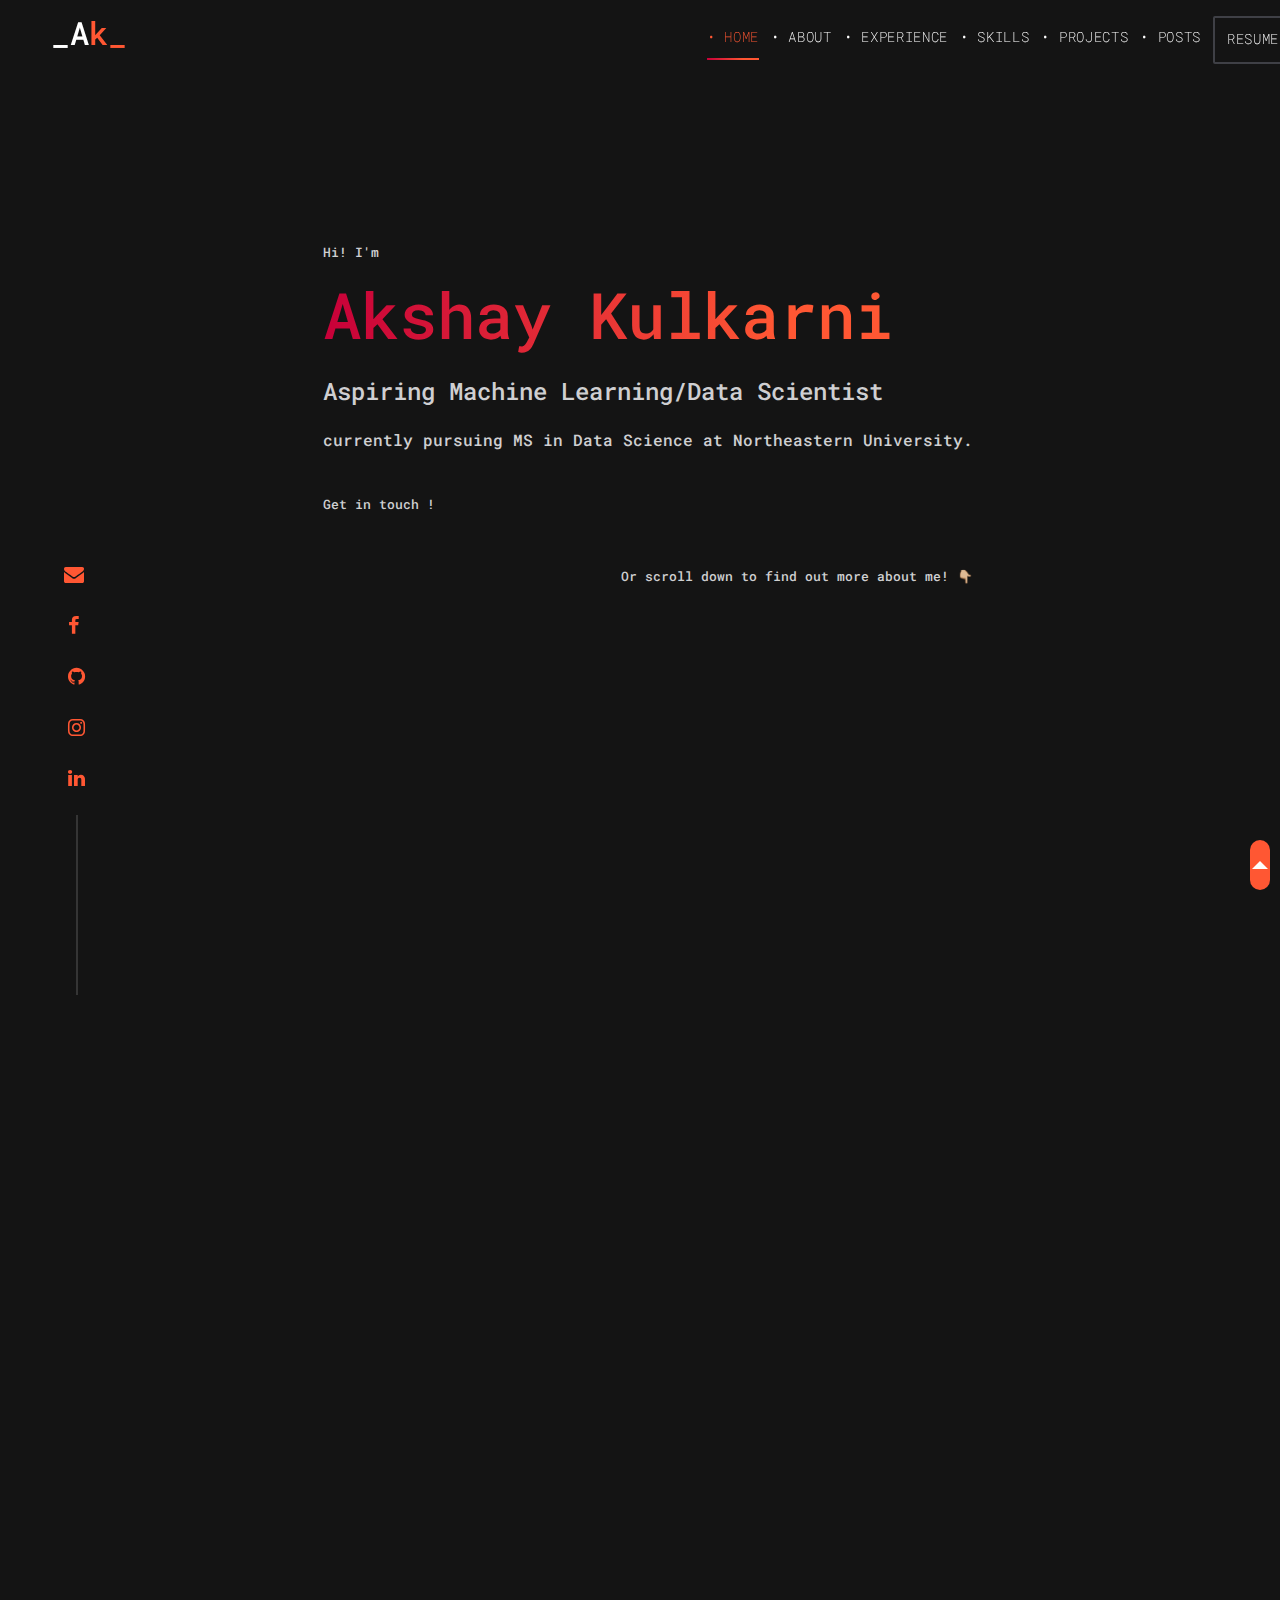
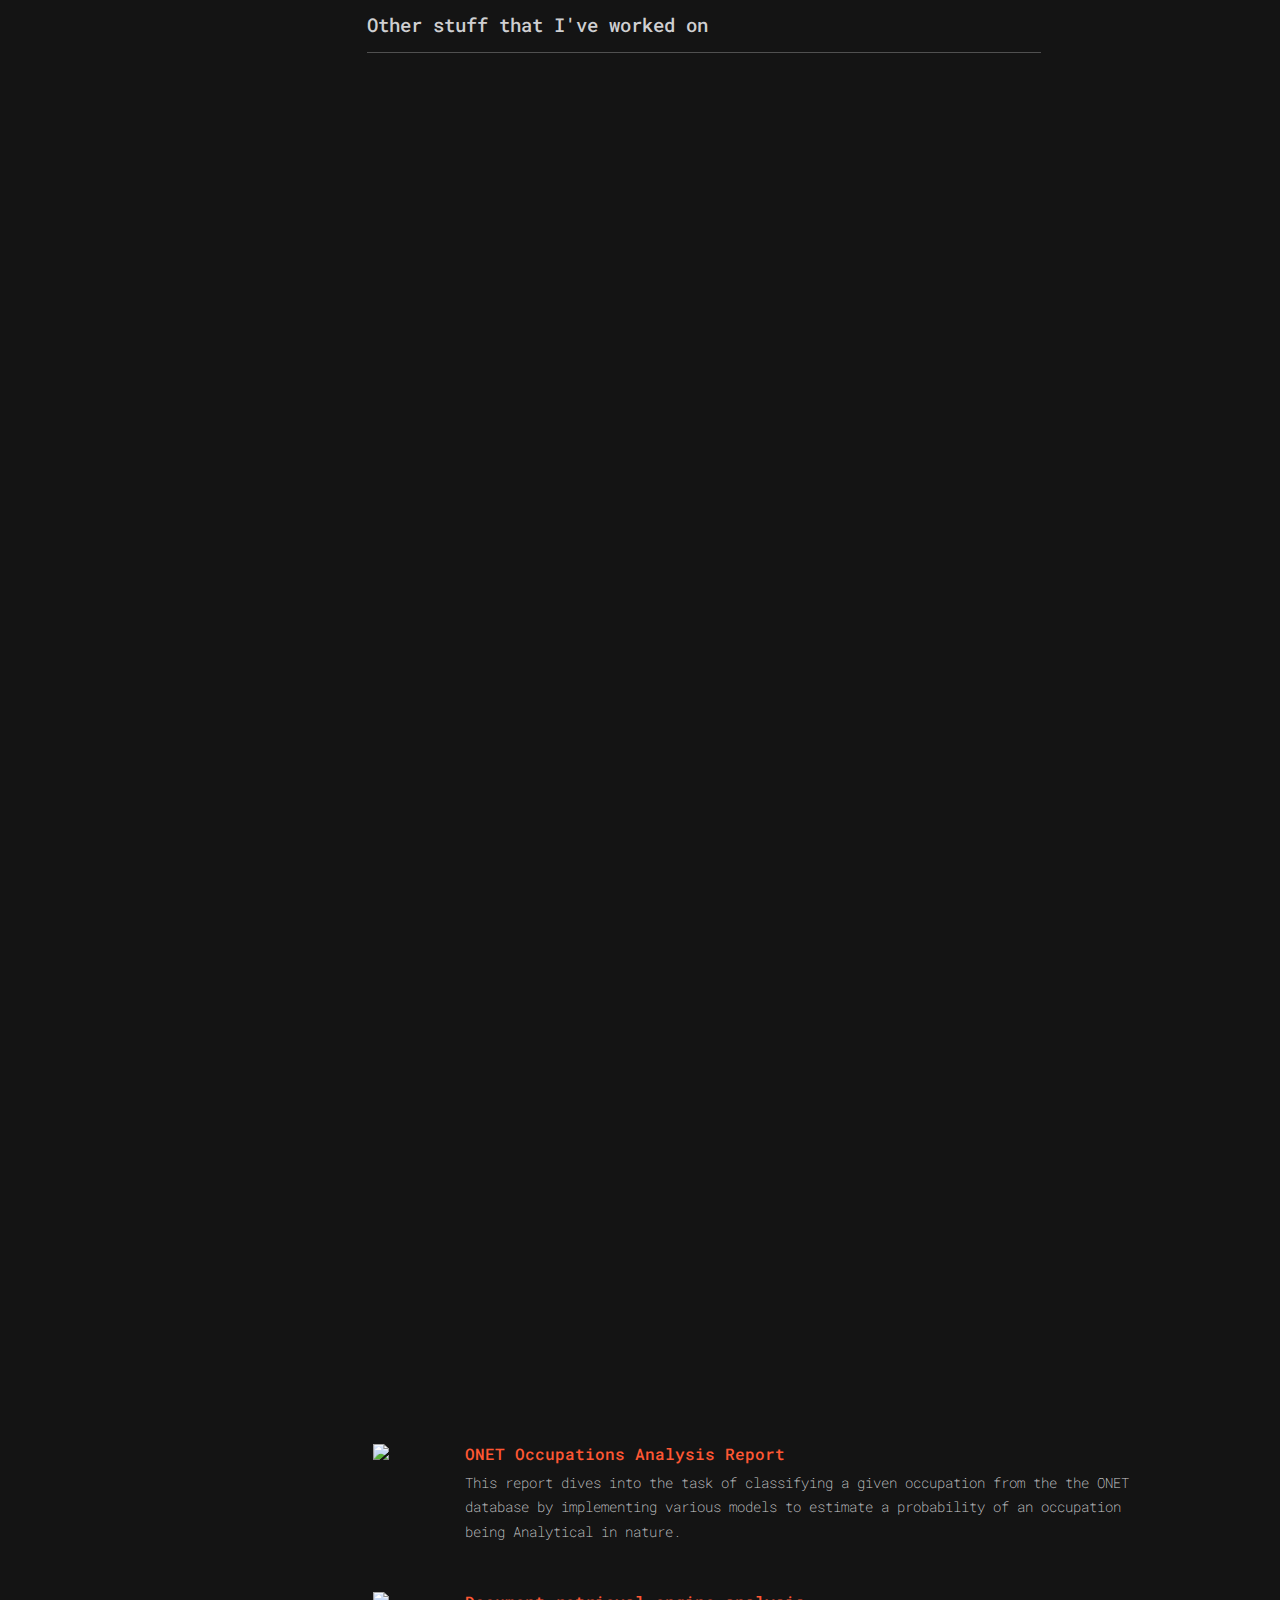
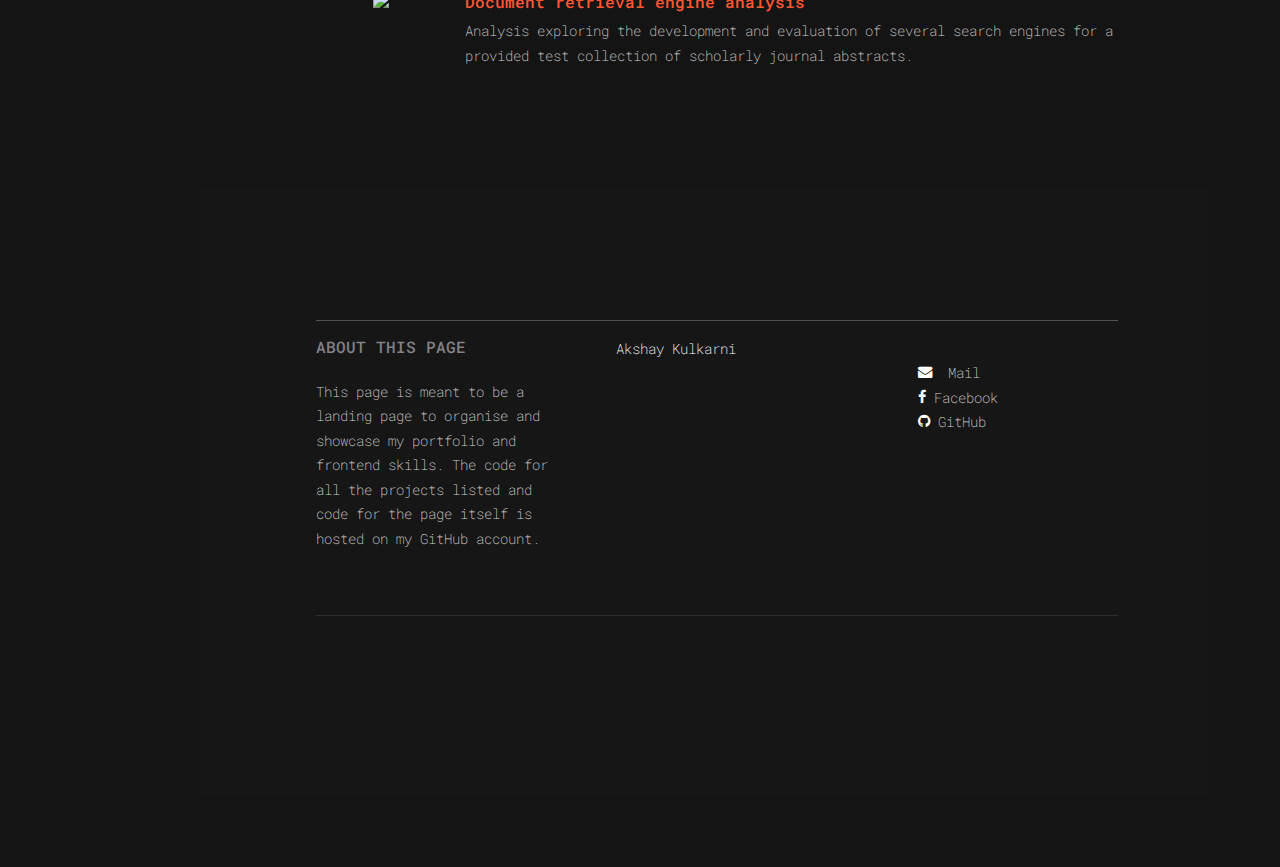
==== commit 8aafb212: "navbar fixes" ====
--- a/index.html
+++ b/index.html
@@ -32,23 +32,23 @@
     </div>
 
     <header class="site-navbar py-auto" role="banner">
-      <div class="row d-none d-sm-flex" style="margin-top: 0.5%;">
-        <div class="col-md-6">
-        <h1 class="mb-0"><a href="index.html" class="text-white h2 mb-0" style="padding-left:5% ;">_A<span class="text-primary">k_</span></a></h1>
-      </div>
-        <nav class="site-navigation col-md-6" role="navigation">
-            <ul class="col site-menu js-clone-nav">
+      <div class="row d-none d-sm-flex" style="margin-top: 0.5%; display: flex; justify-content: space-between;">
+        <div style="padding-left:5% ;">
+        <h1 class="mb-0"><a href="index.html" class="text-white h2 mb-0">_A<span class="text-primary">k_</span></a></h1>
+      </div>
+        <nav class="site-navigation" role="navigation" style="width: 50vw;">
+            <ul class="site-menu" >
               <li class="active"><a href="index.html" data-aos="fade-left" data-aos-delay="100">&bull; Home</a></li>
               <li><a href="#About" data-aos="fade-left" data-aos-delay="100">&bull; About</a></li>
               <li><a href="#Work" data-aos="fade-left" data-aos-delay="100">&bull; Experience</a></li>
               <li><a href="#Skills" data-aos="fade-left" data-aos-delay="100">&bull; Skills</a></li>
               <li><a href="#Projects" data-aos="fade-left" data-aos-delay="100">&bull; Projects</a></li>
               <li><a href="#Blog" data-aos="fade-left" data-aos-delay="100">&bull; Posts</a></li>
-              <li class="cta" style="padding-left: 3%;"><a href="docs/AkshayKulkarni_Resume.pdf" class="btn-custom" data-aos="fade-left" data-aos-delay="300"><span>Resume</span></a></li>
+              <li class="cta"><a href="docs/AkshayKulkarni_Resume.pdf" class="btn-custom" data-aos="fade-left" data-aos-delay="300"><span>Resume</span></a></li>
             </ul>
         </nav>
       </div>            
-      <div class="d-inline-block d-xl-none ml-md-0 mr-auto py-3" style="position: relative; top: 3px;"><a href="#" class="site-menu-toggle js-menu-toggle text-white"><span class="icon-menu h3"></span></a></div>
+      <div class="d-inline-block d-md-none ml-md-0 mr-auto py-3" style="position: relative; top: 3px; float: right;"><a href="#" class="site-menu-toggle js-menu-toggle text-white"><span class="icon-menu h3"></span></a></div>
     </header>
 
     <div class="site-sidebar d-none d-sm-block" data-aos="fade-up" data-aos-delay="2500">
@@ -73,7 +73,7 @@
         <div class="row align-items-center">
           <div class="col-md-auto" data-aos="fade-right" data-aos-delay="500">
             <h6 class="d-block mb-3" data-aos="fade-up" data-aos-delay="500">Hi! I'm</h6>
-            <h1 class="d-block mb-4" data-aos="fade-up" data-aos-delay="500" style="font-size: 6rem;">Akshay Kulkarni</h1>
+            <h1 class="d-block mb-4" data-aos="fade-up" data-aos-delay="500">Akshay Kulkarni</h1>
             <h3 class="d-block mb-4" data-aos="fade-up" data-aos-delay="500">Aspiring Machine Learning/Data Scientist</h3>
             <h5 class="d-block mb-5" data-aos="fade-up" data-aos-delay="500">currently pursuing MS in Data Science at Northeastern University.</h5>
             <h6 class="d-block mb-6" data-aos="fade-up" data-aos-delay="1500">Get in touch !</h6>
@@ -251,20 +251,20 @@
           </div>
         </div>
         <div class="skill-icon" data-aos="fade-left" data-aos-delay="300">
-          <img src="images/python.svg" style="width: 150px;"></img>
-          <img src="images/R.svg" style="width: 150px;"></img>
-          <img src="images/java.svg" style="width: 150px;"></img>
-          <img src="images/scala2.svg" style="width: 350px;"></img>
-          <img src="images/html-5.svg"></img>
-          <img src="images/django.svg"></img>
-          <img src="images/spark.svg"></img>
-          <img src="images/docker.svg"></img>
-          <img src="images/mysql.svg"></img>
-          <img src="images/dash.svg"></img>
-          <img src="images/sklearn.svg"></img>
-          <img src="images/numpy.svg"></img>
-          <img src="images/tensorflow.svg" style="width: 300px;"></img>
-          <img src="images/pytorch.svg" style="width: 350px;"></img>
+          <img class="zoom" src="images/python.svg" style="width: 150px;"></img>
+          <img class="zoom" src="images/R.svg" style="width: 150px;"></img>
+          <img class="zoom" src="images/java.svg" style="width: 150px;"></img>
+          <img class="zoom" src="images/scala.svg" style="width: 350px;"></img>
+          <img class="zoom" src="images/html-5.svg"></img>
+          <img class="zoom" src="images/django.svg"></img>
+          <img class="zoom" src="images/spark.svg"></img>
+          <img class="zoom" src="images/docker.svg"></img>
+          <img class="zoom" src="images/mysql.svg"></img>
+          <img class="zoom" src="images/dash.svg"></img>
+          <img class="zoom" src="images/sklearn.svg"></img>
+          <img class="zoom" src="images/numpy.svg"></img>
+          <img class="zoom" src="images/tensorflow.svg" style="width: 300px;"></img>
+          <img class="zoom" src="images/pytorch.svg" style="width: 350px;"></img>
         </div>
       </div>
     </div>
@@ -284,7 +284,7 @@
         </div>
         <br>
         <br>
-        <div class="row align-items-center speaker">
+        <div class="row align-items-center speaker zoom">
           <div class="col-sm-6 mb-5 mb-lg-0" data-aos="fade-left" data-aos-delay="200">
             <a href="reports/ALS.pdf"><img src="images/matrix_factorization.png" alt="Image" class="img-fluid rounded" width="75%"  align="right"></a>
           </div>
@@ -301,7 +301,7 @@
           </div>
         </div>
         <br>
-        <div class="row align-items-center speaker">
+        <div class="row align-items-center speaker zoom">
           <div class="col-sm-6 mb-5 mb-lg-0 order-lg-2" data-aos="fade-left" data-aos-delay="100">
             <a  href="https://github.com/Akshay-A-Kulkarni/NIH-X-Ray_Diagnosis"><img src="images/chest2.png" alt="Image" class="img-fluid rounded" width="75%" align="left" hspace="50"></a>
           </div>
@@ -318,7 +318,7 @@
         </div>
         <br>
         <br>
-        <div class="row align-items-center speaker">
+        <div class="row align-items-center speaker zoom">
           <div class="col-sm-6 mb-5 mb-lg-0" data-aos="fade-left" data-aos-delay="100">
             <a  href="https://decision-support-framework.herokuapp.com"><img src="images/decision.png" alt="Image" class="img-fluid rounded" width="75%" align="right" style="margin-left: 10%;"></a>
           </div>
@@ -336,7 +336,7 @@
         </div>
         <br>
         <br>
-        <div class="row align-items-center speaker">
+        <div class="row align-items-center speaker zoom">
           <div class="col-sm-6 mb-5 mb-lg-0 order-lg-2" data-aos="fade-left" data-aos-delay="100">
             <a href="https://akshay-a-kulkarni.github.io/ONET-Analytical-Nature-Prediction-and-Classification-of-occupations"><img src="images/onet.png" alt="Image" class="img-fluid rounded" width="75%" align="left" style="margin-left: 10%;"></a> 
           </div>
@@ -363,7 +363,7 @@
         <hr>
         <br>
         <div class="row mb-5">
-          <div class="col-md-6 col-lg-4 mb-5 mb-lg-5 blog-entry"  data-aos="fade-up" data-aos-delay="200">
+          <div class="col-md-6 col-lg-4 mb-5 mb-lg-5 blog-entry zoom"  data-aos="fade-up" data-aos-delay="200">
             <a href="" class="d-block mb-4">
               <img src="images/qlearn.gif" alt="Image" class="img-fluid rounded" href ="https://github.com/Akshay-A-Kulkarni/Reinforcement-Learning/blob/master/Q_Learning_with_OpenAI_Taxi_v3.ipynb"> 
             </a>
@@ -376,7 +376,7 @@
             </div>
             <p> Trained an RL agent using the Q-Learning Algorithm in the OpenAI TaxiV3 environment.
           </div>
-          <div class="col-md-6 col-lg-4 mb-5 mb-lg-5 blog-entry"  data-aos="fade-up" data-aos-delay="200">
+          <div class="col-md-6 col-lg-4 mb-5 mb-lg-5 blog-entry zoom"  data-aos="fade-up" data-aos-delay="200">
             <a href="https://github.com/Akshay-A-Kulkarni/Document-Retrieval-Engine-or-Search-Engine-for-CACM-Document-Collection" class="d-block mb-4">
               <img src="images/IR.png" alt="Image" class="img-fluid rounded"> 
             </a>
@@ -391,7 +391,7 @@
               such as BM25, QLM & Vector Space Model to rank parsed and cleaned documents.
           </div>
 
-          <div class="col-md-6 col-lg-4 mb-5 mb-lg-5 blog-entry" data-aos="fade-up" data-aos-delay="400">
+          <div class="col-md-6 col-lg-4 mb-5 mb-lg-5 blog-entry zoom" data-aos="fade-up" data-aos-delay="400">
             <a href="https://github.com/Akshay-A-Kulkarni/Gradient-Descent-with-Line-Search-Optimization/blob/master/BGD-LS.py" class="d-block mb-4">
               <img src="images/GradientDescentGIF.gif" alt="Image" class="img-fluid rounded"> 
             </a>
@@ -406,7 +406,7 @@
               Note : Implementation incorporated into LinearRegession achieved slightly better error than Scikit-learn version on the same dataset.
           </div>
 
-          <div class="col-md-6 col-lg-4 mb-5 mb-lg-5 blog-entry"  data-aos="fade-up" data-aos-delay="200">
+          <div class="col-md-6 col-lg-4 mb-5 mb-lg-5 blog-entry zoom"  data-aos="fade-up" data-aos-delay="200">
             <a href="https://github.com/Akshay-A-Kulkarni/Distributed-Joins-In-MapReduce" class="d-block mb-4">
               <img src="images/placeholder.png" alt="Image" class="img-fluid rounded"> 
             </a>
@@ -420,7 +420,7 @@
             <p> Used Equi-joins in MapReduce on a subset of a large twitter graph with 80 million+ egdes to count the number of social triangles i.e. A->B->C->A (a 3-clique).
           </div>
           
-          <div class="col-md-6 col-lg-4 mb-5 mb-lg-5 blog-entry"  data-aos="fade-up" data-aos-delay="200">
+          <div class="col-md-6 col-lg-4 mb-5 mb-lg-5 blog-entry zoom"  data-aos="fade-up" data-aos-delay="200">
             <a href="https://akshay-a-kulkarni.github.io/Analyzing-human-development-in-India/" class="d-block mb-4">
               <img src="images/humandev1.png" alt="Image" class="img-fluid rounded"> 
             </a>
@@ -436,7 +436,7 @@
               employment in rural India conducted under the supervision of Prof. Kylie Bemis at Northeastern.
           </div>
 
-          <div class="col-md-6 col-lg-4 mb-5 mb-lg-5 blog-entry"  data-aos="fade-up" data-aos-delay="200">
+          <div class="col-md-6 col-lg-4 mb-5 mb-lg-5 blog-entry zoom"  data-aos="fade-up" data-aos-delay="200">
             <div>
               <div class="img-fluid">
                 <div class='tableauPlaceholder' id='viz1558368599126'><noscript><a href='images\tabvis.png'><img alt=' ' src='https:&#47;&#47;public.tableau.com&#47;static&#47;images&#47;US&#47;US_Pollution_Vis&#47;CityBubbles&#47;1_rss.png' style='border: none;' class ="img"/></a></noscript><object class='tableauViz'  style='display:none;'><param name='host_url' value='https%3A%2F%2Fpublic.tableau.com%2F' /> <param name='embed_code_version' value='3' /> <param name='path' value='views&#47;US_Pollution_Vis&#47;CityBubbles?:embed=y&amp;:display_count=y' /> <param name='toolbar' value='no' /><param name='static_image' value='https:&#47;&#47;public.tableau.com&#47;static&#47;images&#47;US&#47;US_Pollution_Vis&#47;CityBubbles&#47;1.png' /> <param name='animate_transition' value='yes' /><param name='display_static_image' value='yes' /><param name='display_spinner' value='yes' /><param name='display_overlay' value='yes' /><param name='display_count' value='yes' />
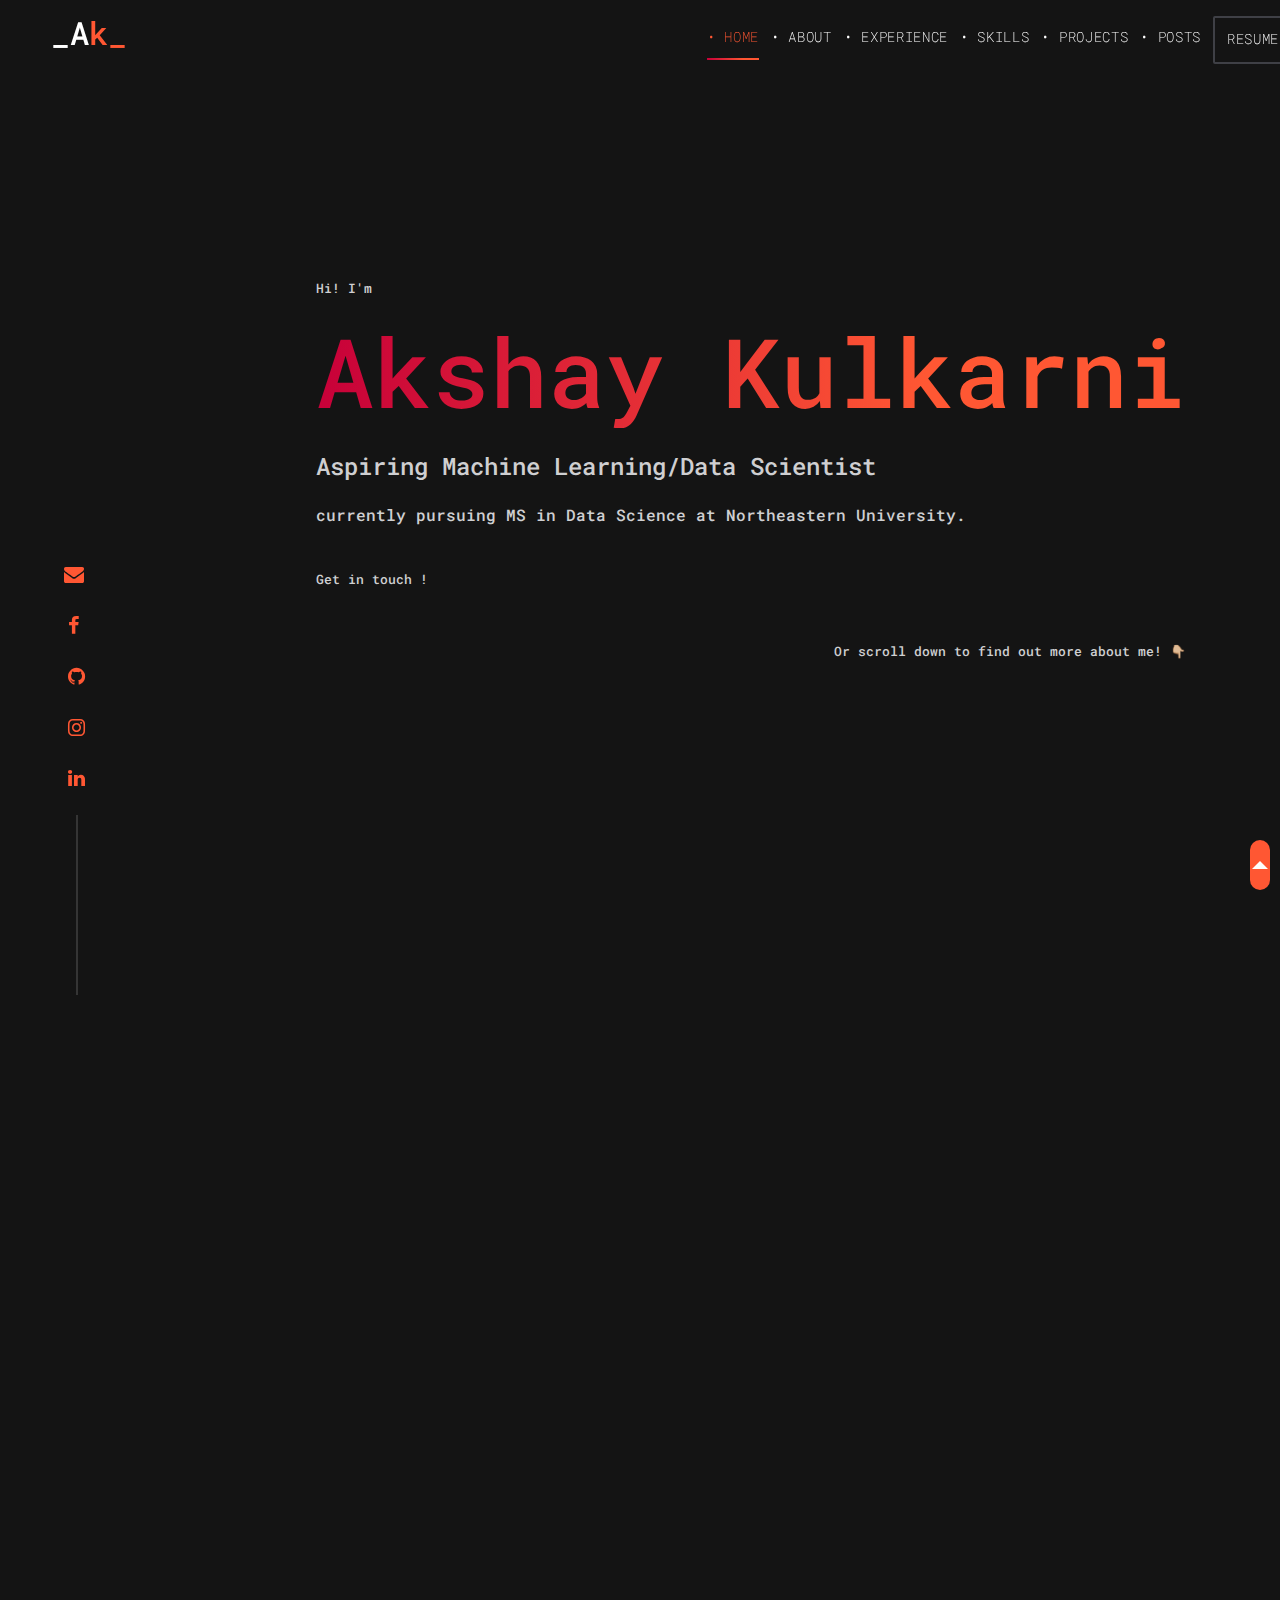
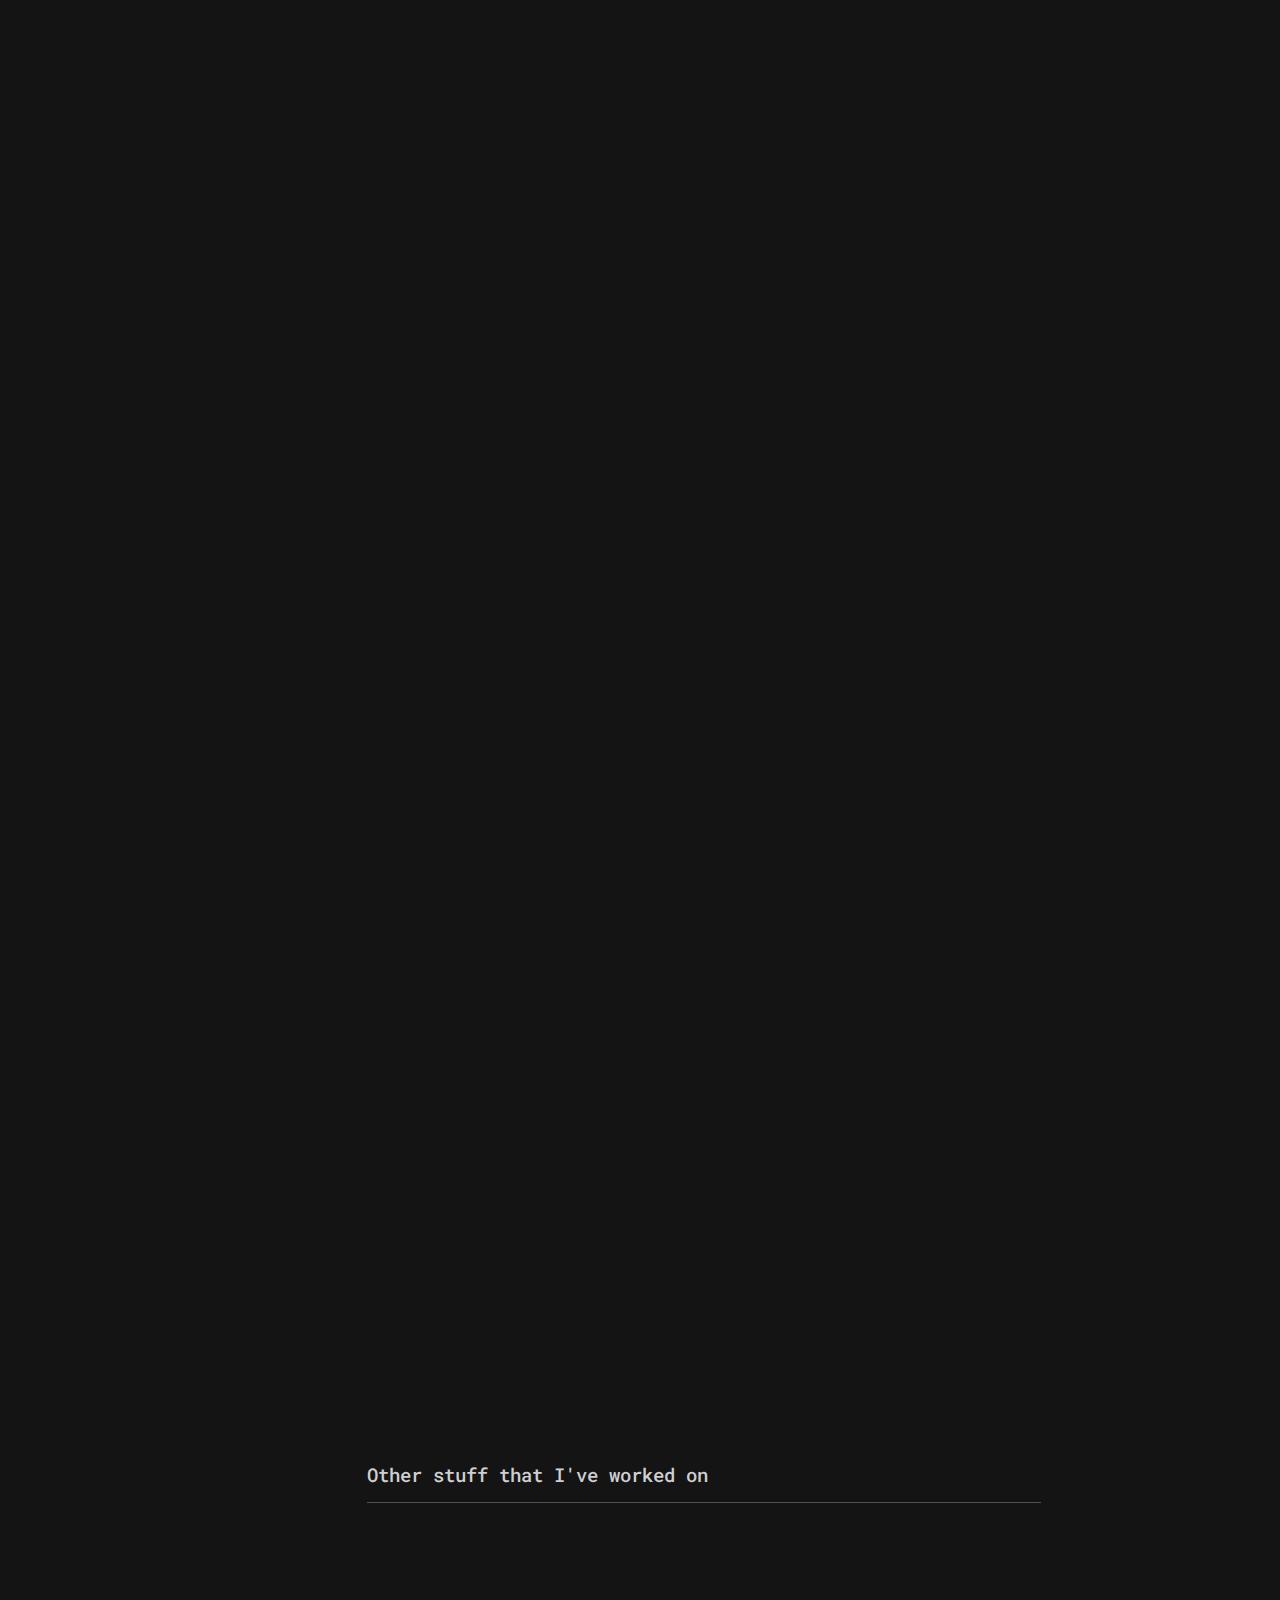
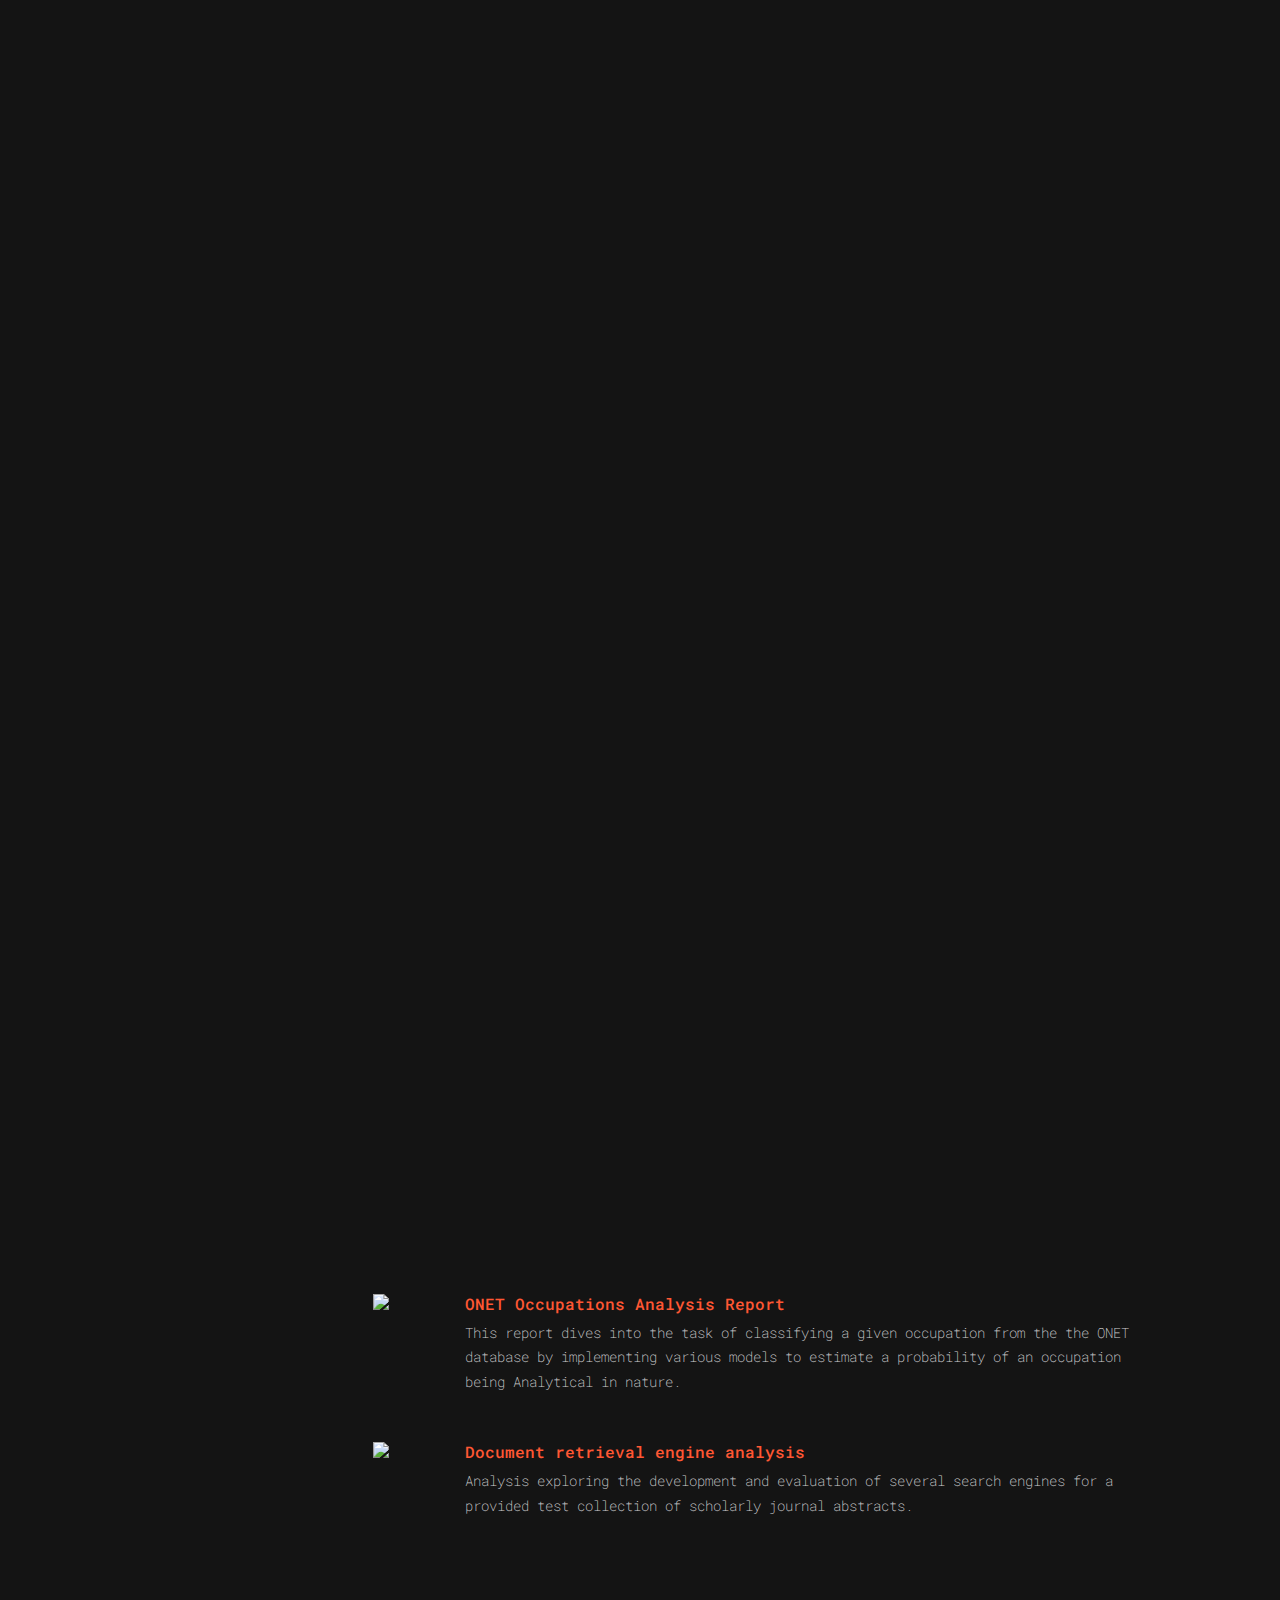
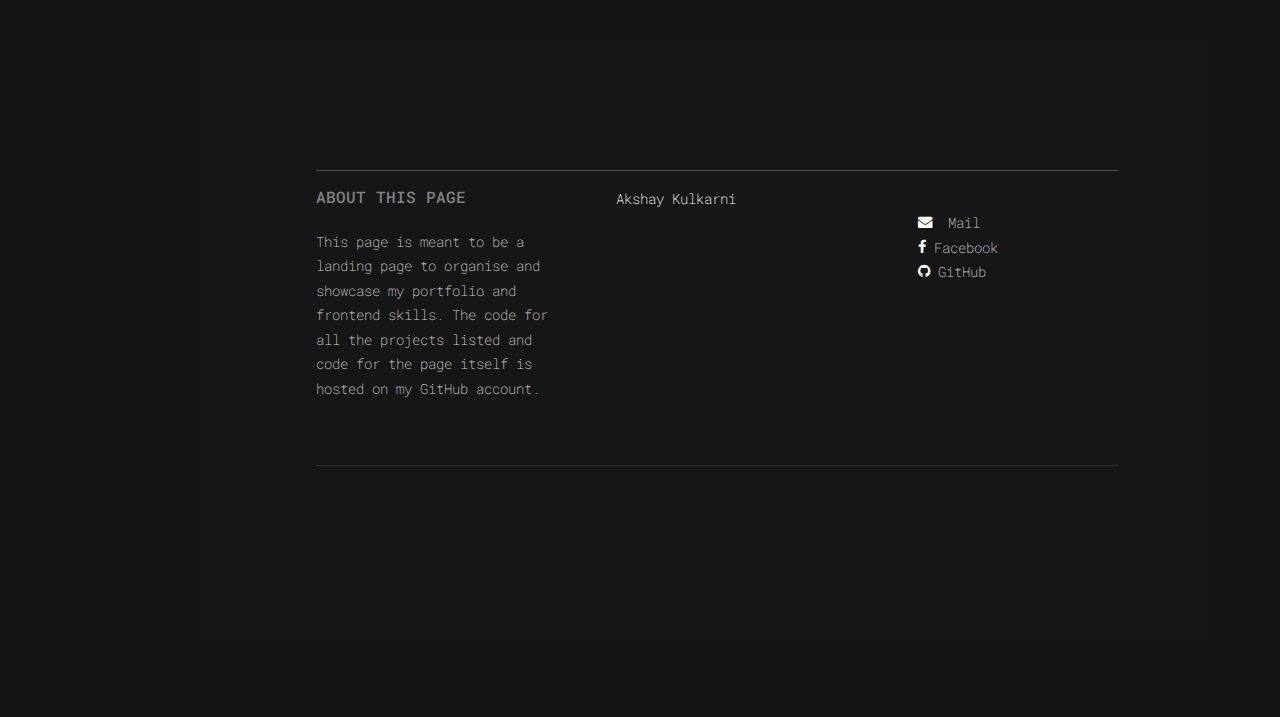
==== commit 19f9a25d: "awesome res" ====
--- a/index.html
+++ b/index.html
@@ -68,7 +68,7 @@
       
 
 
-    <div class="site-section site-hero" style="padding-left: 5rem; padding-top:1rem;">
+    <div class="site-section site-hero">
       <div class="container-custom">
         <div class="row align-items-center">
           <div class="col-md-auto" data-aos="fade-right" data-aos-delay="500">
@@ -251,10 +251,10 @@
           </div>
         </div>
         <div class="skill-icon" data-aos="fade-left" data-aos-delay="300">
-          <img class="zoom" src="images/python.svg" style="width: 150px;"></img>
-          <img class="zoom" src="images/R.svg" style="width: 150px;"></img>
-          <img class="zoom" src="images/java.svg" style="width: 150px;"></img>
-          <img class="zoom" src="images/scala.svg" style="width: 350px;"></img>
+          <img class="zoom" src="images/python.svg" style=""></img>
+          <img class="zoom" src="images/R.svg" style=""></img>
+          <img class="zoom" src="images/java.svg" style=""></img>
+          <img class="zoom" src="images/scala.svg" style=""></img>
           <img class="zoom" src="images/html-5.svg"></img>
           <img class="zoom" src="images/django.svg"></img>
           <img class="zoom" src="images/spark.svg"></img>
@@ -263,8 +263,8 @@
           <img class="zoom" src="images/dash.svg"></img>
           <img class="zoom" src="images/sklearn.svg"></img>
           <img class="zoom" src="images/numpy.svg"></img>
-          <img class="zoom" src="images/tensorflow.svg" style="width: 300px;"></img>
-          <img class="zoom" src="images/pytorch.svg" style="width: 350px;"></img>
+          <img class="zoom" src="images/tensorflow.svg" style=""></img>
+          <img class="zoom" src="images/pytorch.svg" style=""></img>
         </div>
       </div>
     </div>
@@ -514,7 +514,7 @@
             <p>This page is meant to be a landing page to organise and showcase my portfolio and frontend skills. The code for all the projects listed and code for the page itself is hosted on my GitHub account.</p>
           </div>
           <div class="col-md-3 mx-auto" style="background-color: #161616;">
-            <div class="LI-profile-badge" style="background-color: #161616;"  data-version="v1" data-size="medium" data-locale="en_US" data-type="horizontal" data-theme="dark" data-vanity="-akshaykulkarni"><a class="LI-simple-link" href='https://www.linkedin.com/in/-akshaykulkarni?trk=profile-badge'>Akshay Kulkarni</a></div>
+            <div class="LI-profile-badge" style="background-color: #161616; width: auto;"  data-version="v1" data-size="medium" data-locale="en_US" data-type="horizontal" data-theme="dark" data-vanity="-akshaykulkarni"><a class="LI-simple-link" href='https://www.linkedin.com/in/-akshaykulkarni?trk=profile-badge'>Akshay Kulkarni</a></div>
           </div>
           <div class="col-md-4 text-left" id="Contact" style="margin-left: auto; margin-right: 0;">
             <ul>
--- a/css/style.css
+++ b/css/style.css
@@ -8,6 +8,18 @@
   /* background:#191a1f; */
   font-family: "Roboto Mono", -apple-system, BlinkMacSystemFont, "Segoe UI", Roboto, "Helvetica Neue", Arial, sans-serif, "Apple Color Emoji", "Segoe UI Emoji", "Segoe UI Symbol", "Noto Color Emoji"; }
 
+  .zoom {
+    -ms-transform: scale(0.9); /* IE 9 */
+    -webkit-transform: scale(0.9); /* Safari 3-8 */
+    transform: scale(0.9);
+    transition: transform .2s;
+  }
+  
+  .zoom:hover {
+    -ms-transform: scale(1.1); /* IE 9 */
+    -webkit-transform: scale(1.1); /* Safari 3-8 */
+    transform: scale(1.1); 
+  }
 hr {
     /* width: 300px; */
     margin-left: auto;
@@ -26,6 +38,12 @@
   width: 200px;
   padding: 2%;
   background-color: rgba(0, 0, 0, 0);
+}
+
+@media (max-width:500px){
+  .container-custom .skill-icon img{
+    width: 50px;
+  }
 }
 .row .list-group a {
     background-color: #161616;
@@ -433,6 +451,13 @@
   height: 100vh;
   padding: 5%, 5%;
 }
+
+@media (max-width: 991.98px) {
+  .site-navbar{
+    display: none;
+  }
+}
+
 
 .site-navbar {
   z-index: 1999;
@@ -644,7 +669,7 @@
     transform: translateX(0%); }
   .site-mobile-menu .site-mobile-menu-header {
     width: 100%;
-    float: left;
+    float: right;
     padding-left: 20px;
     padding-right: 20px; }
     .site-mobile-menu .site-mobile-menu-header .site-mobile-menu-close {
@@ -775,6 +800,11 @@
   margin-left: 10%;
    }
 
+@media (max-width: 500px) {
+  .container-custom{
+      margin-left: auto;}
+     }
+
 .container-otherprojs {
     max-width: calc(55vw);
     font-size: smaller;
@@ -794,7 +824,7 @@
     min-height: 400px;
     height: calc(50vh - 95px); }
   .site-hero h1 {
-    font-size: 1.5rem;
+    font-size: 2rem;
     background: -webkit-gradient(linear, left top, right top, from(#c70039), color-stop(70%, #ff5733));
     background: -webkit-linear-gradient(left, #c70039, #ff5733 70%);
     background: -o-linear-gradient(left, #c70039, #ff5733 70%);
@@ -803,7 +833,7 @@
     -webkit-text-fill-color: transparent; }
     @media (min-width: 992px) {
       .site-hero h1 {
-        font-size: 4rem; } }
+        font-size: 6rem; } }
   .site-hero .caption {
     color: #fff; }
     @media (min-width: 768px) {
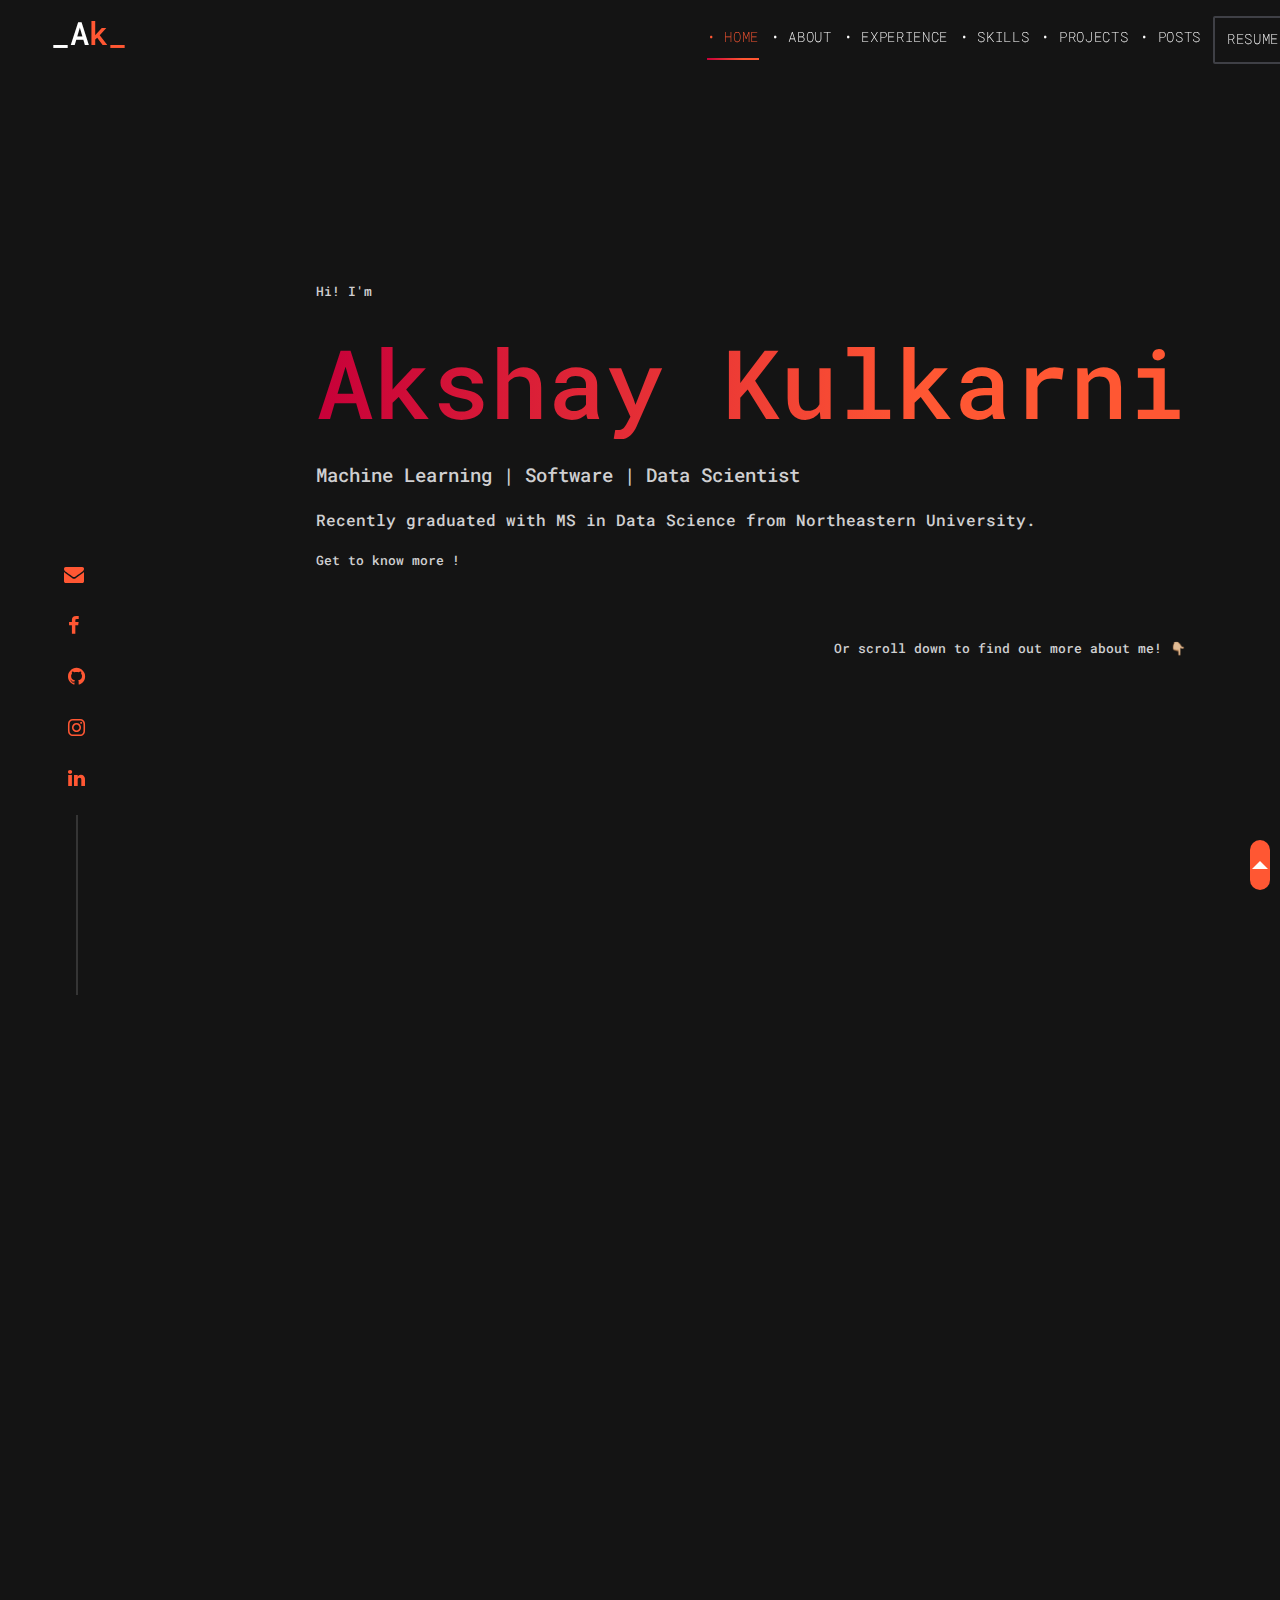
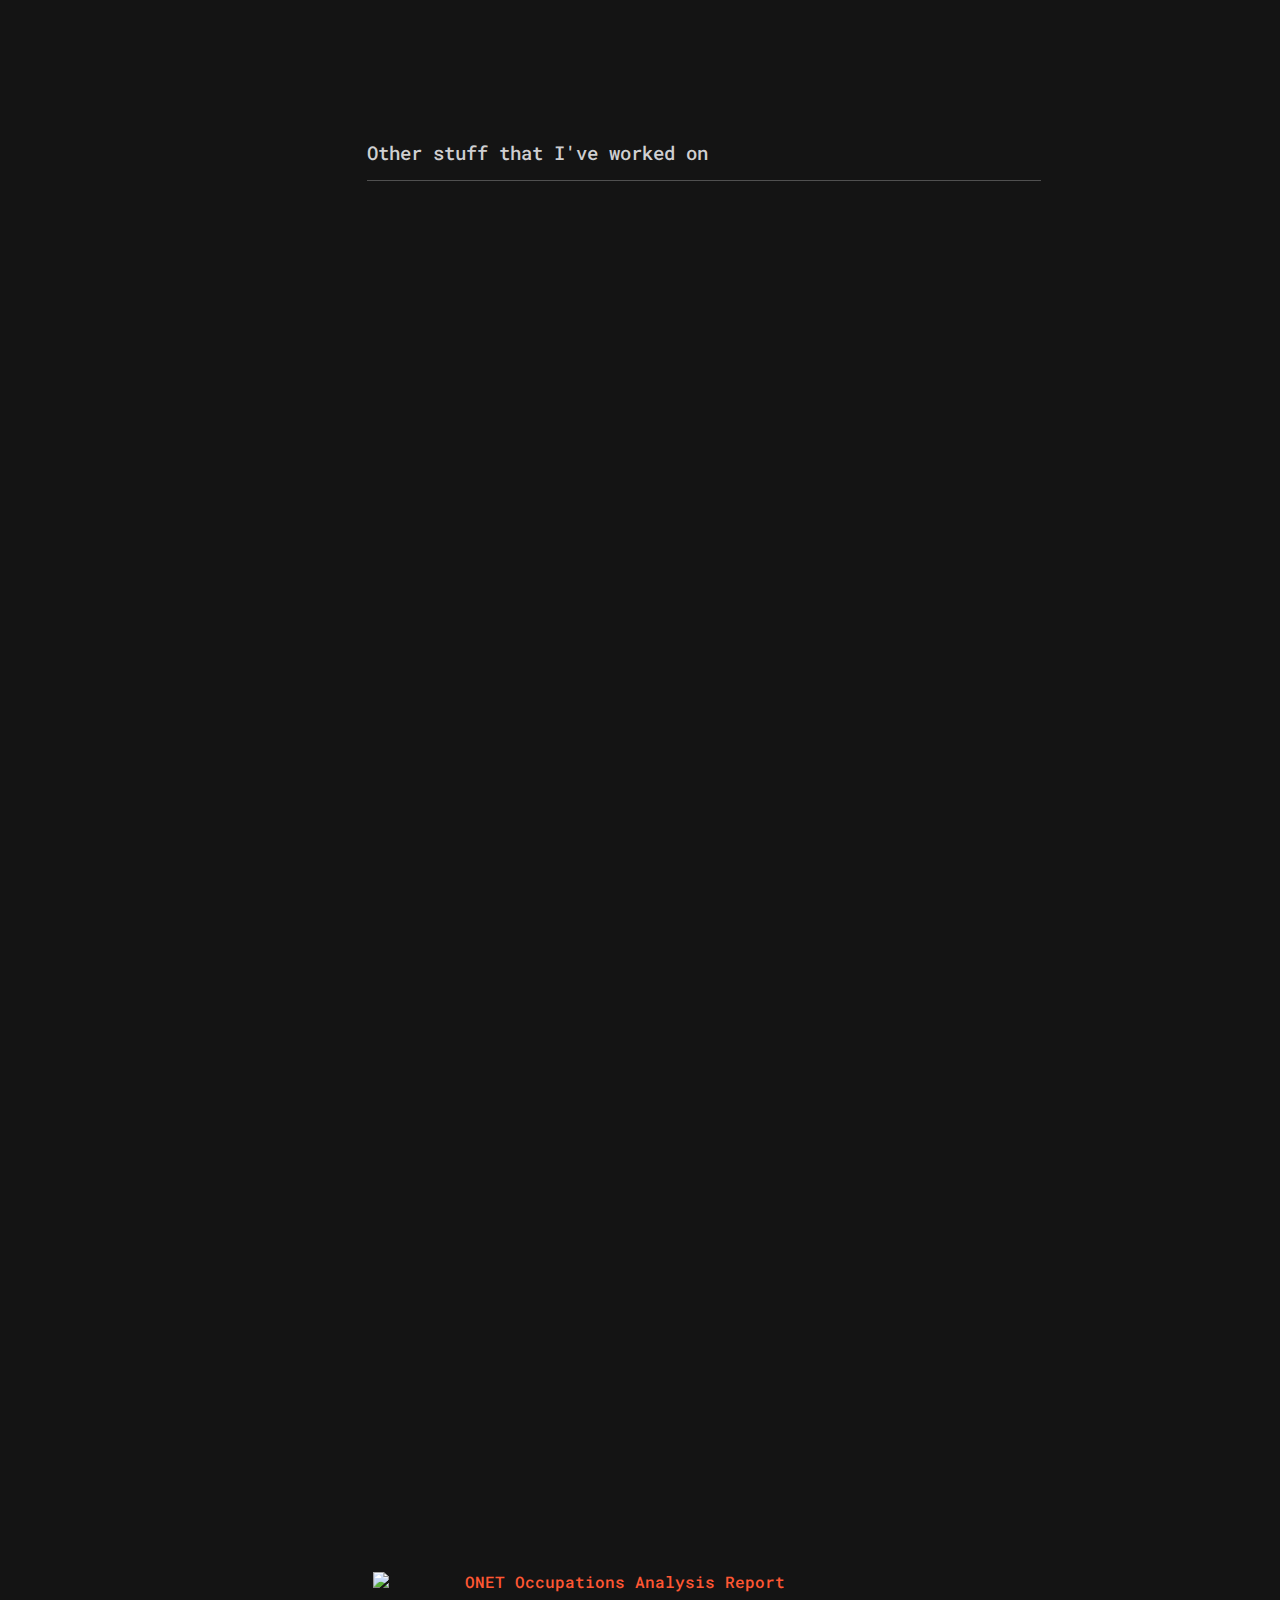
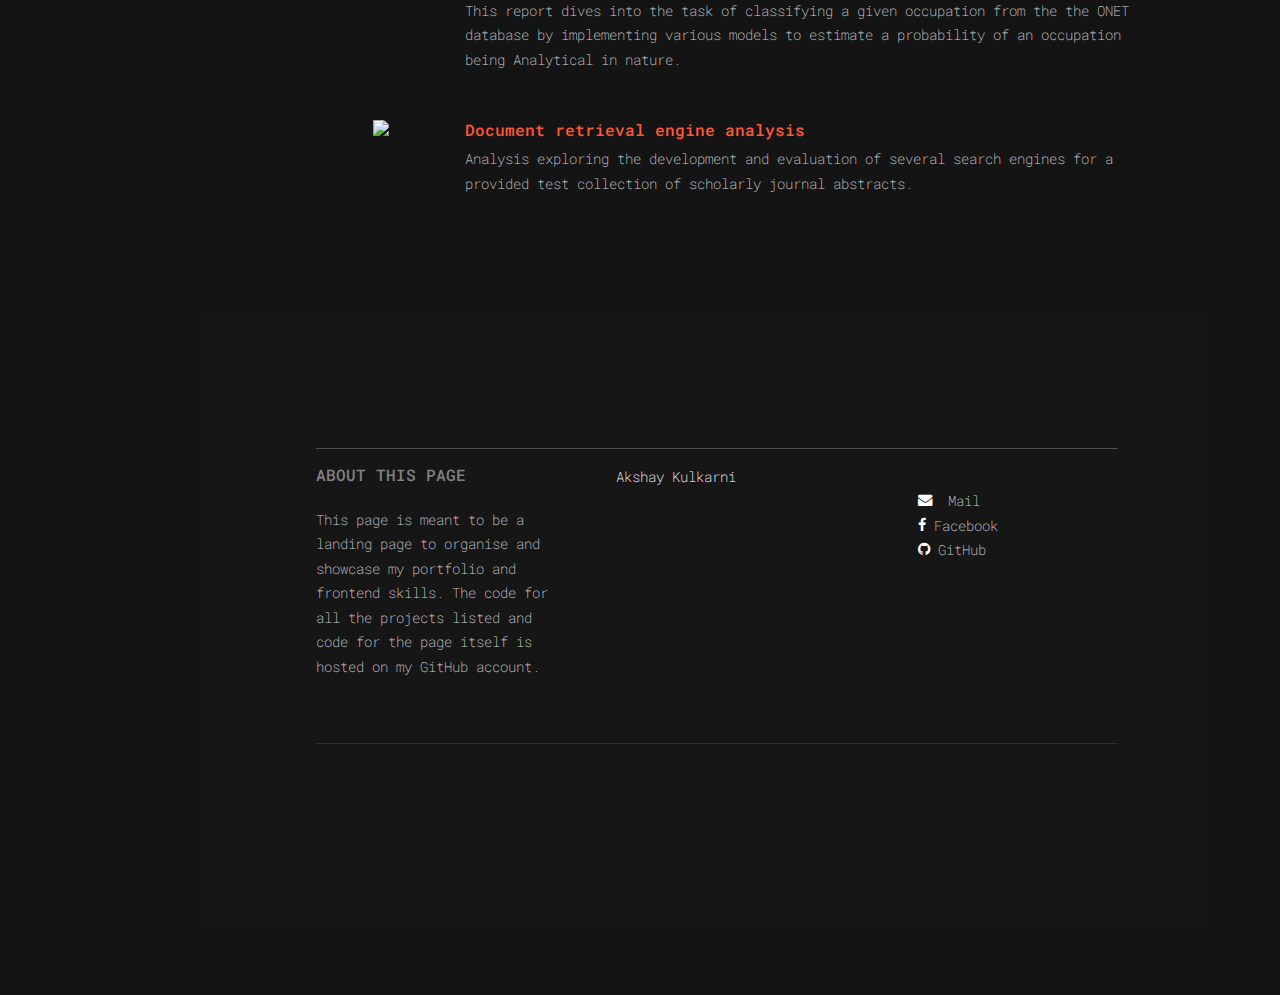
==== commit 88c1af13: "mobile res button + new pdf" ====
--- a/index.html
+++ b/index.html
@@ -72,12 +72,13 @@
       <div class="container-custom">
         <div class="row align-items-center">
           <div class="col-md-auto" data-aos="fade-right" data-aos-delay="500">
-            <h6 class="d-block mb-3" data-aos="fade-up" data-aos-delay="500">Hi! I'm</h6>
+            <h6 class="d-block mb-4" data-aos="fade-up" data-aos-delay="500">Hi! I'm</h6>
             <h1 class="d-block mb-4" data-aos="fade-up" data-aos-delay="500">Akshay Kulkarni</h1>
-            <h3 class="d-block mb-4" data-aos="fade-up" data-aos-delay="500">Aspiring Machine Learning/Data Scientist</h3>
-            <h5 class="d-block mb-5" data-aos="fade-up" data-aos-delay="500">currently pursuing MS in Data Science at Northeastern University.</h5>
-            <h6 class="d-block mb-6" data-aos="fade-up" data-aos-delay="1500">Get in touch !</h6>
+            <h4 class="d-block mb-4" data-aos="fade-up" data-aos-delay="500">Machine Learning | Software | Data Scientist</h4>
+            <h5 class="d-block mb-4" data-aos="fade-up" data-aos-delay="500">Recently graduated with MS in Data Science from Northeastern University.</h5>
+            <h6 class="d-block mb-4" data-aos="fade-up" data-aos-delay="1500">Get to know more !</h6>
             <br> 
+            <div class="d-md-none"><a href="docs/AkshayKulkarni_Resume.pdf" class="btn-custom" data-aos="fade-left" data-aos-delay="300"><span>Resume</span></a></div>
             <br>
             <h6 class="d-block mb-6" data-aos="fade-right" data-aos-delay="2500" align="right">Or scroll down to find out more about me! 👇🏼</h6>
           </div>
@@ -285,6 +286,22 @@
         <br>
         <br>
         <div class="row align-items-center speaker zoom">
+          <div class="col-sm-6 mb-5 mb-lg-0 order-lg-2" data-aos="fade-left" data-aos-delay="200">
+            <a href="https://hashtag.surge.sh"><img src="images/hcd.png" alt="Image" class="img-fluid rounded" width="75%"  align="right"></a>
+          </div>
+          <div class="col-sm-6 ml-auto">
+            <div class="bio pl-lg-5">
+              <h3 class="text-uppercase text-primary" data-aos="fade-right" data-aos-delay="300" align="left">Community Detection on Complex Twitter Networks</h3>
+              <p class="mb-4" data-aos="fade-right" data-aos-delay="400">An implementation of Graph based community detection algorithms with python, JS and Vue to visualize clusters of Hashtag Networks.</p>
+              <p data-aos="fade-right" data-aos-delay="500">
+              &mdash;
+                <a href="https://github.com/Akshay-A-Kulkarni/Twitter-Graph-Clustering" class="p-2"><span class="icon-github"></span></a>
+                <a href="https://hashtag.surge.sh" class="p-2"><span class="icon-external-link"></span></a>
+              </p>
+            </div>
+          </div>
+        </div>
+        <div class="row align-items-center speaker zoom">
           <div class="col-sm-6 mb-5 mb-lg-0" data-aos="fade-left" data-aos-delay="200">
             <a href="reports/ALS.pdf"><img src="images/matrix_factorization.png" alt="Image" class="img-fluid rounded" width="75%"  align="right"></a>
           </div>
--- a/css/style.css
+++ b/css/style.css
@@ -171,7 +171,6 @@
 h1, h2, h3, h4, h5,
 .h1, .h2, .h3, .h4, .h5 {
   font-family: "Roboto Mono", -apple-system, BlinkMacSystemFont, "Segoe UI", Roboto, "Helvetica Neue", Arial, sans-serif, "Apple Color Emoji", "Segoe UI Emoji", "Segoe UI Symbol", "Noto Color Emoji";
-  /* font-size: 1rem; */
  }
 
 .border-2 {
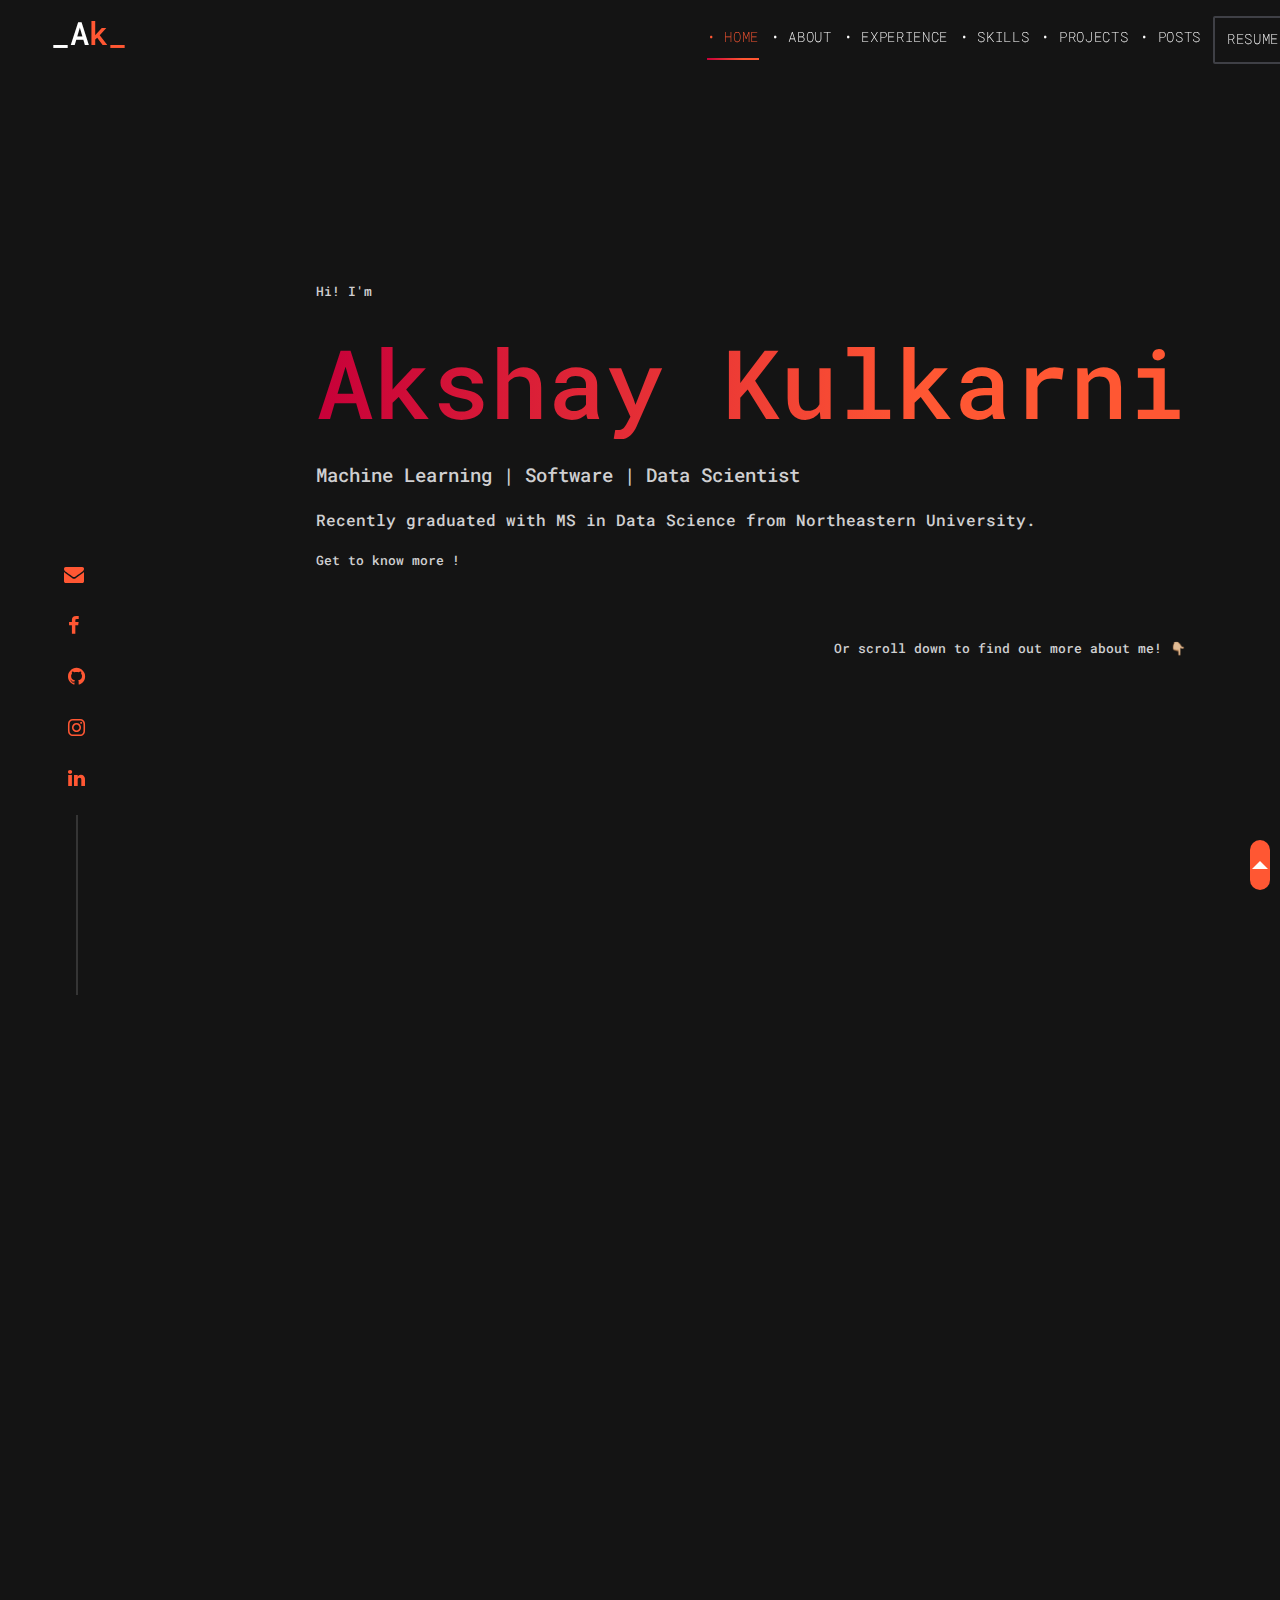
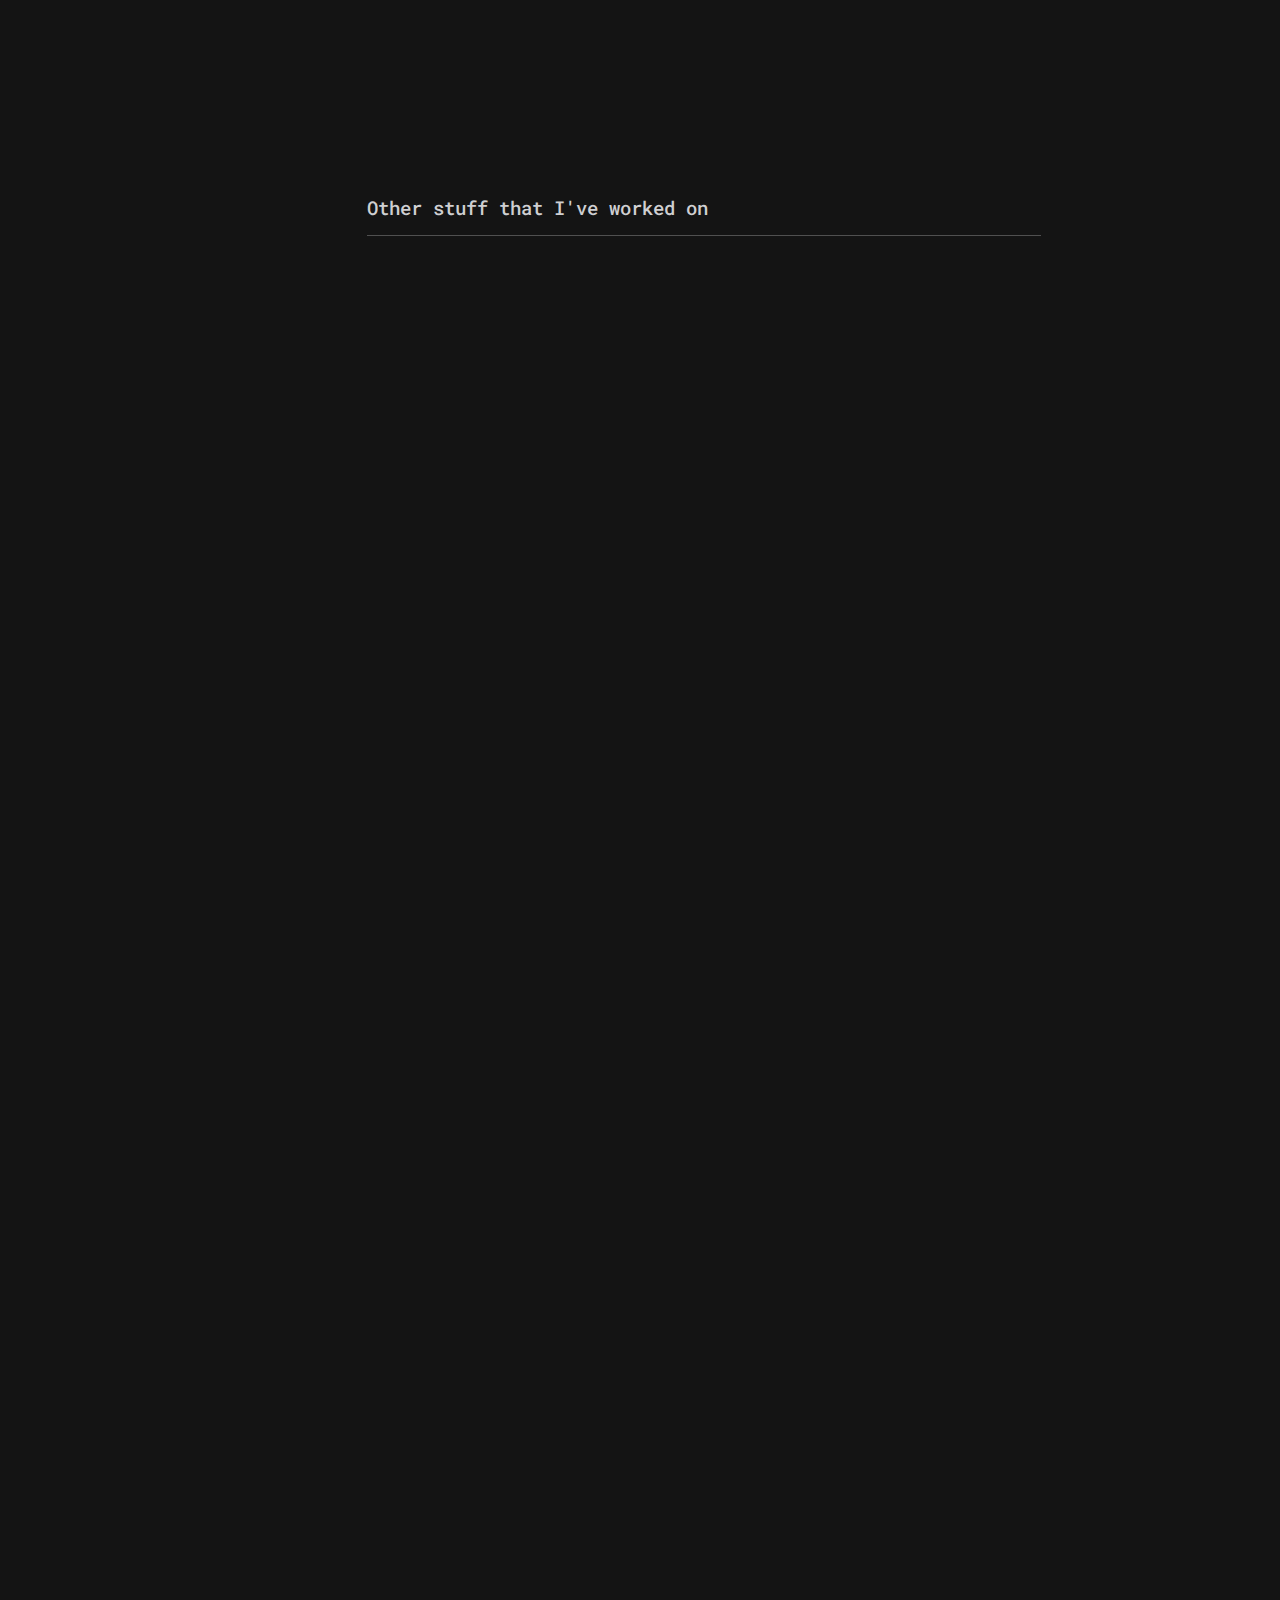
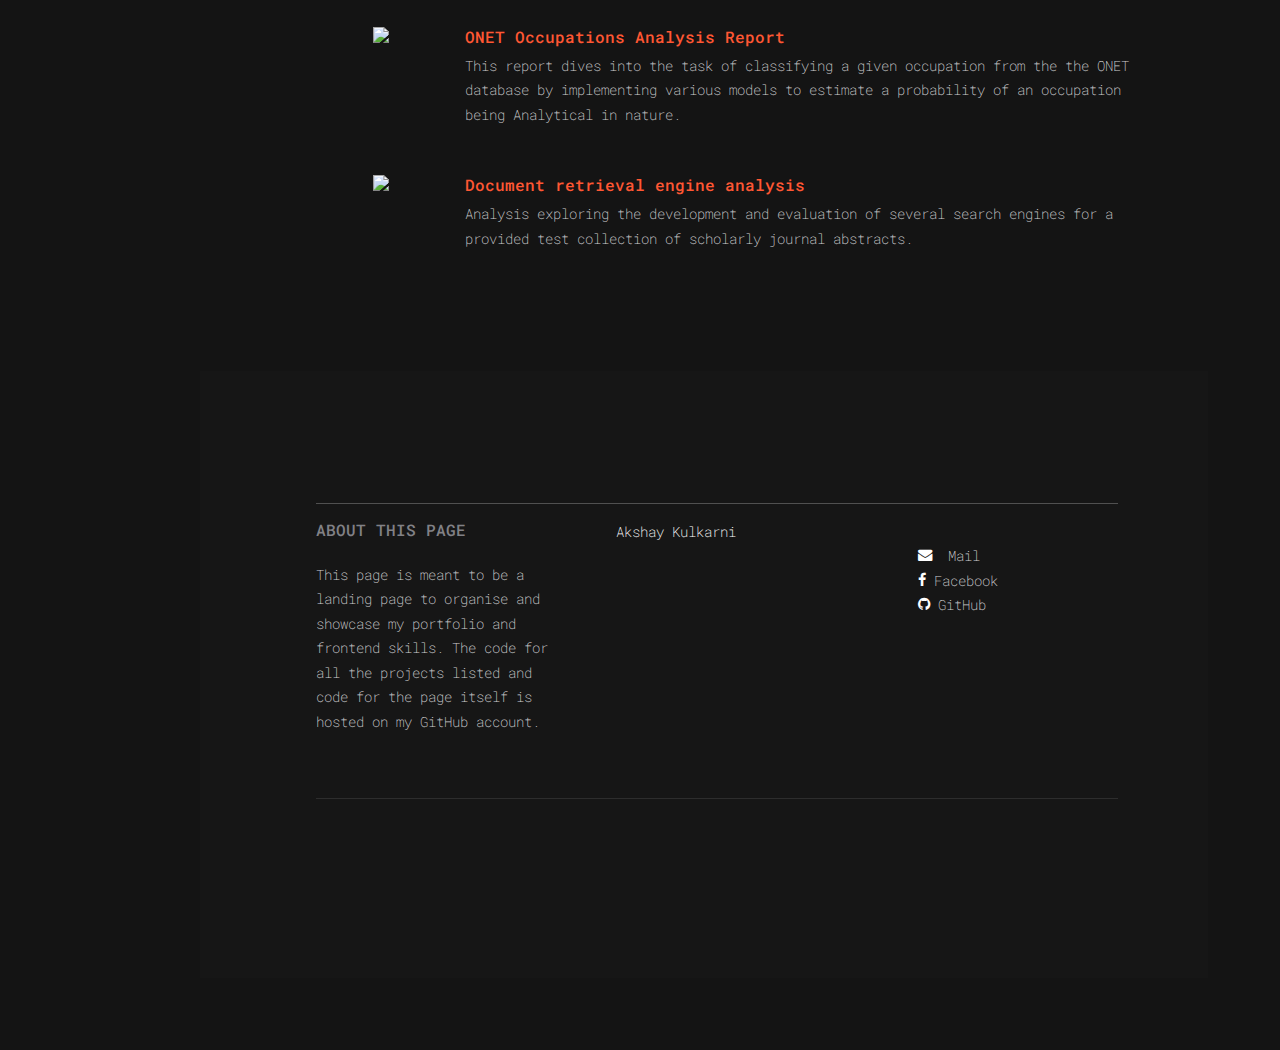
==== commit b938e28c: "update info" ====
--- a/index.html
+++ b/index.html
@@ -148,7 +148,8 @@
           <div class="row text-wrap" data-aos="fade-left" data-aos-delay="400">
             <div class="col-5 col-md-3">
               <div class="list-group" id="list-tab" role="tablist">
-                <a class="list-group-item list-group-item-action active" id="list-exp-1-list" data-toggle="list" href="#list-exp-1" role="tab" aria-controls="exp-1" style="color: white"> &bullet; Research Assistant <br> (MSstatsQC)</a>
+                <a class="list-group-item list-group-item-action active" id="list-exp-7-list" data-toggle="list" href="#list-exp-7" role="tab" aria-controls="exp-7" style="color: white"> &bullet; Data Scientist</a>
+                <a class="list-group-item list-group-item-action" id="list-exp-1-list" data-toggle="list" href="#list-exp-1" role="tab" aria-controls="exp-1" style="color: white"> &bullet; Research Assistant <br> (MSstatsQC)</a>
                 <a class="list-group-item list-group-item-action" id="list-exp-2-list" data-toggle="list" href="#list-exp-2" role="tab" aria-controls="exp-2" style="color: white"> &bullet; Research Assistant <br>(BCI-VR)</a>
                 <a class="list-group-item list-group-item-action" id="list-exp-3-list" data-toggle="list" href="#list-exp-3" role="tab" aria-controls="exp-3" style="color: white;"> &bullet; Teaching Assistant</a>
                 <a class="list-group-item list-group-item-action" id="list-exp-4-list" data-toggle="list" href="#list-exp-4" role="tab" aria-controls="exp-4" style="color: white;">&bullet; Junior Analyst</a>
@@ -158,22 +159,38 @@
             </div>
             <div class="col-auto col-md-9 text-wrap">
               <div class="tab-content" id="nav-tabContent">
-                <div class="tab-pane fade show active" id="list-exp-1" role="tabpanel" aria-labelledby="list-exp-1-list">
-                  <div class="row align-items-stretch">
-                    <div class="col-md-3 text-white mb-3 mb-md-0"><h4 class="text-uppercase text-primary">Northeastern &nbsp;&nbsp;University</h4><span><i><br>Khoury College of <br>Computer Science <br><br>Boston, MA<br><br>Jan 2020 - Present</i></span></div>
-                    <div class="col-md-9">
-                      <h3 class="text-white text-wrap">Research Assistant <br> <h5>Vitek Lab – [MSstatsQC-ML]</h5></h3>
+                <div class="tab-pane fade show active" id="list-exp-7" role="tabpanel" aria-labelledby="list-exp-7-list">
+                  <div class="row align-items-stretch">
+                    <div class="col-md-3 text-white mb-3 mb-md-0"><h4 class="text-uppercase text-primary">NCMIR - UCSD</h4><span><i><br><br>San Diego, CA<br><br>July 2020 - Present</i></span></div>
+                    <div class="col-md-9">
+                      <h3 class="text-white text-wrap">Research Data Scientist <br> <h5>NCMIR Lab</h5></h3>
+                      <span class="text-wrap"><ul class="text-wrap">
+                        <li>Developing ad-hoc solutions for dense semantic segmentation & analysis of high-throughput 2D & 3D complex imaging data as well as implementing tooling and methods for image processing and reconstruction in Python</li>
+                        <li>Deploying new features and conducting performance evaluations for trained models & algorithms in CDeep3M2, a Deep Learning pipeline to perform segmentation tasks on various cellular ultrastructures
+                        </li>
+                        <li>Building & productionalizing backend processing micro-services for CIL-Preview, an online tool allowing end-users to rapidly test performance of any pre-trained models shared & hosted on the CIL-CDeep3M Model Zoo
+                        </li>
+                      </ul></span>
+                    </div>
+                  </div>
+                </div>
+                <div class="tab-pane fade" id="list-exp-1" role="tabpanel" aria-labelledby="list-exp-1-list">
+                  <div class="row align-items-stretch">
+                    <div class="col-md-3 text-white mb-3 mb-md-0"><h4 class="text-uppercase text-primary">Northeastern &nbsp;&nbsp;University</h4><span><i><br>Khoury College of <br>Computer Science <br><br>Boston, MA<br><br>Jan 2020 - July 2020</i></span></div>
+                    <div class="col-md-9">
+                      <h3 class="text-white text-wrap">ML Research Assistant <br> <h5>Vitek Lab – [MSstatsQC-ML]</h5></h3>
                       <span class="text-wrap"><ul class="text-wrap">
                         <li>Collaborating with an international group of researchers to explore and employ tree-based (Ensembles, XGBoost etc.) and Neural network machine learning models to detect sub-optimal operation and enhance longitudinal quality control in mass spectrometry-based proteomics.</li>
                         <li>Implementing efficient parallelized models for the framework included in the open-source distribution of the tool as an R/Bioconductor package.</li>
-                        <li>Developing an interactive web interface for the MSstatsQC framework to enable users to upload and analyze optimal performance of MS runs.</li>
+                        <li>Developed tools for prediction & inference of deviations in instrument performance using statistical analysis, data simulation & machine learning to allow instrument calibration & corrections of runs, saving time & costs.                        </li>
+                        <li>Implemented a web user-interface for on-the-fly data analysis, visualization and exporting in order to improve demoing & usability as well as containerized the application for dev, test and prod environments                        </li>
                       </ul></span>
                     </div>
                   </div>
                 </div>
                 <div class="tab-pane fade" id="list-exp-2" role="tabpanel" aria-labelledby="list-exp-2-list">
                   <div class="row align-items-stretch">
-                    <div class="col-md-3 text-white mb-3 mb-md-0"><h4 class="text-uppercase text-primary">Northeastern &nbsp;&nbsp;University</h4><span><i><br>Khoury College of <br>Computer Science <br><br>Boston, MA<br><br>Jan 2020 - Present</i></span></div>
+                    <div class="col-md-3 text-white mb-3 mb-md-0"><h4 class="text-uppercase text-primary">Northeastern &nbsp;&nbsp;University</h4><span><i><br>Khoury College of <br>Computer Science <br><br>Boston, MA<br><br>Jan 2020 - Apr 2020</i></span></div>
                     <div class="col-md-9">
                       <h3 class="text-white text-wrap">Research Assistant <br> <h5>VR Lab</h5></h3>
                       <span class="text-wrap"><ul class="text-wrap">
@@ -292,7 +309,7 @@
           <div class="col-sm-6 ml-auto">
             <div class="bio pl-lg-5">
               <h3 class="text-uppercase text-primary" data-aos="fade-right" data-aos-delay="300" align="left">Community Detection on Complex Twitter Networks</h3>
-              <p class="mb-4" data-aos="fade-right" data-aos-delay="400">An implementation of Graph based community detection algorithms with python, JS and Vue to visualize clusters of Hashtag Networks.</p>
+              <p class="mb-4" data-aos="fade-right" data-aos-delay="400">An implementation of Graph based community detection algorithms with Python, JavaScript and Vue to visualize clusters of Hashtag Networks.</p>
               <p data-aos="fade-right" data-aos-delay="500">
               &mdash;
                 <a href="https://github.com/Akshay-A-Kulkarni/Twitter-Graph-Clustering" class="p-2"><span class="icon-github"></span></a>
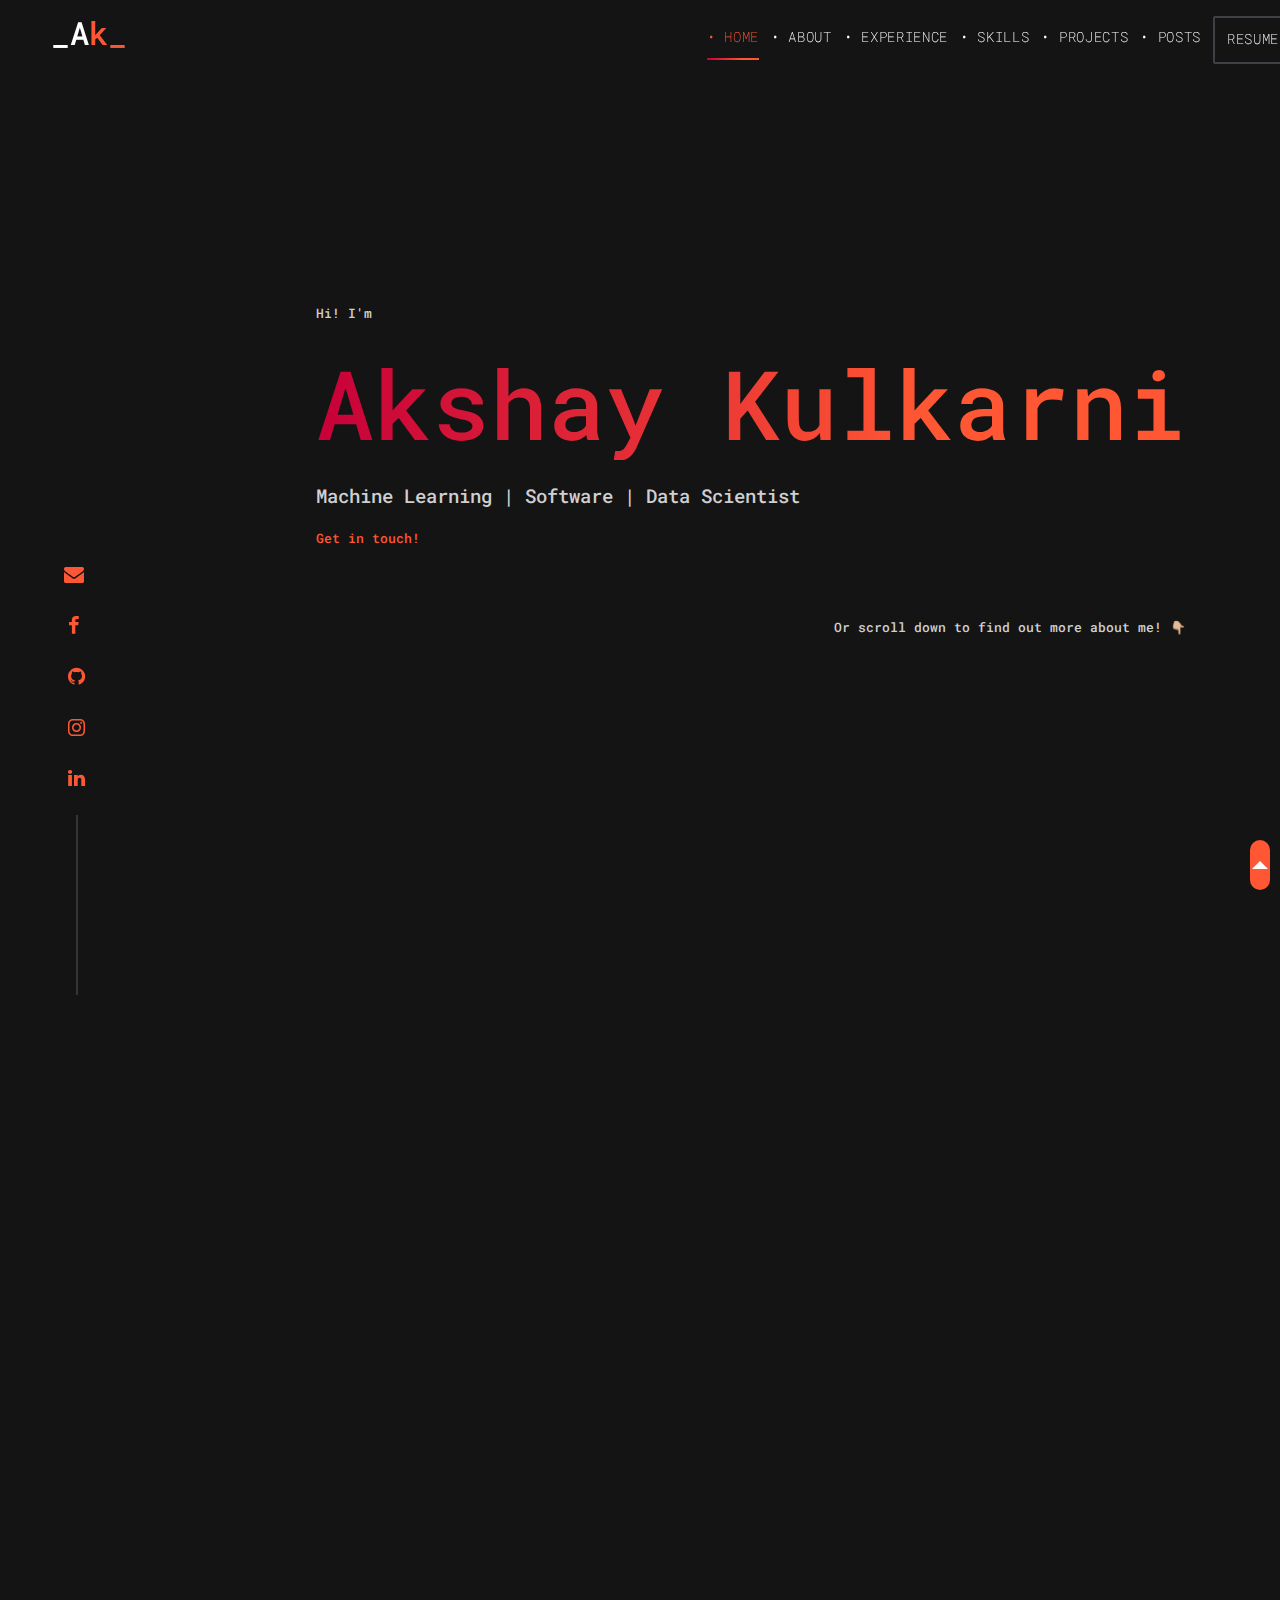
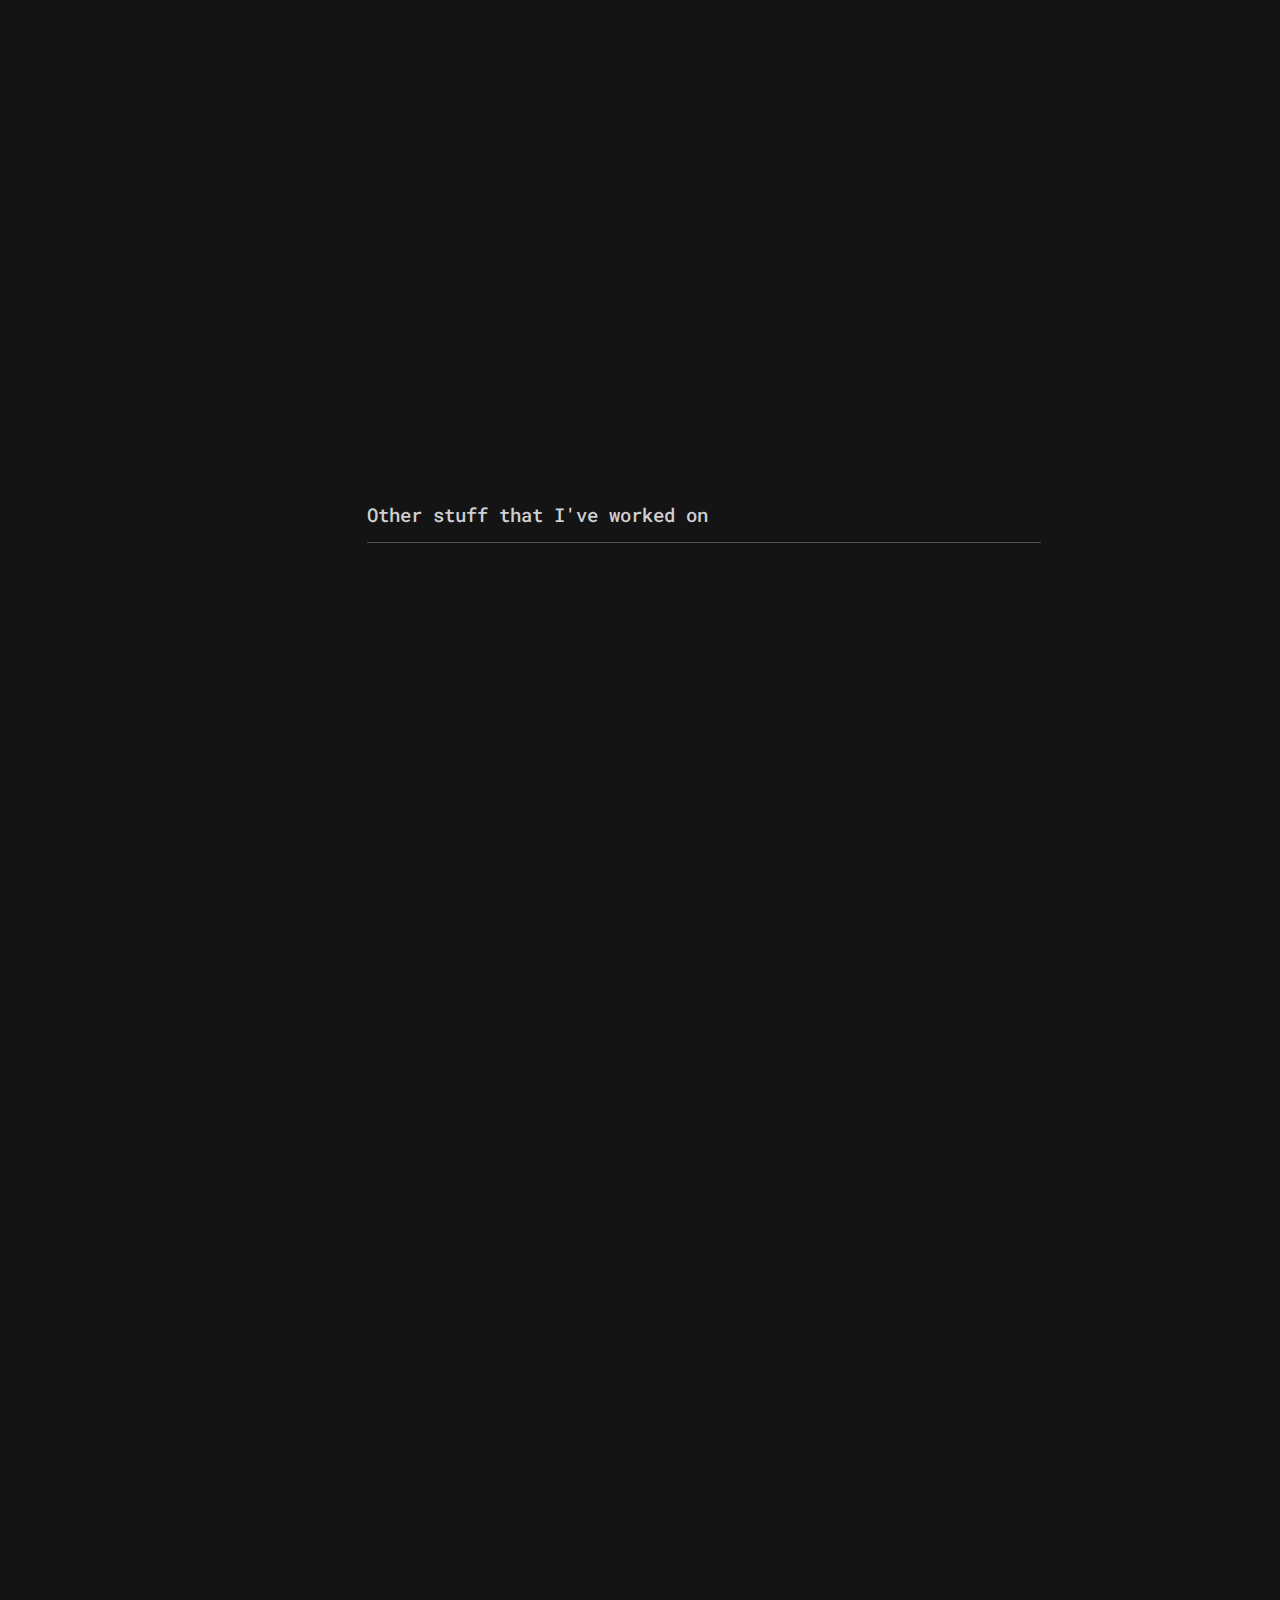
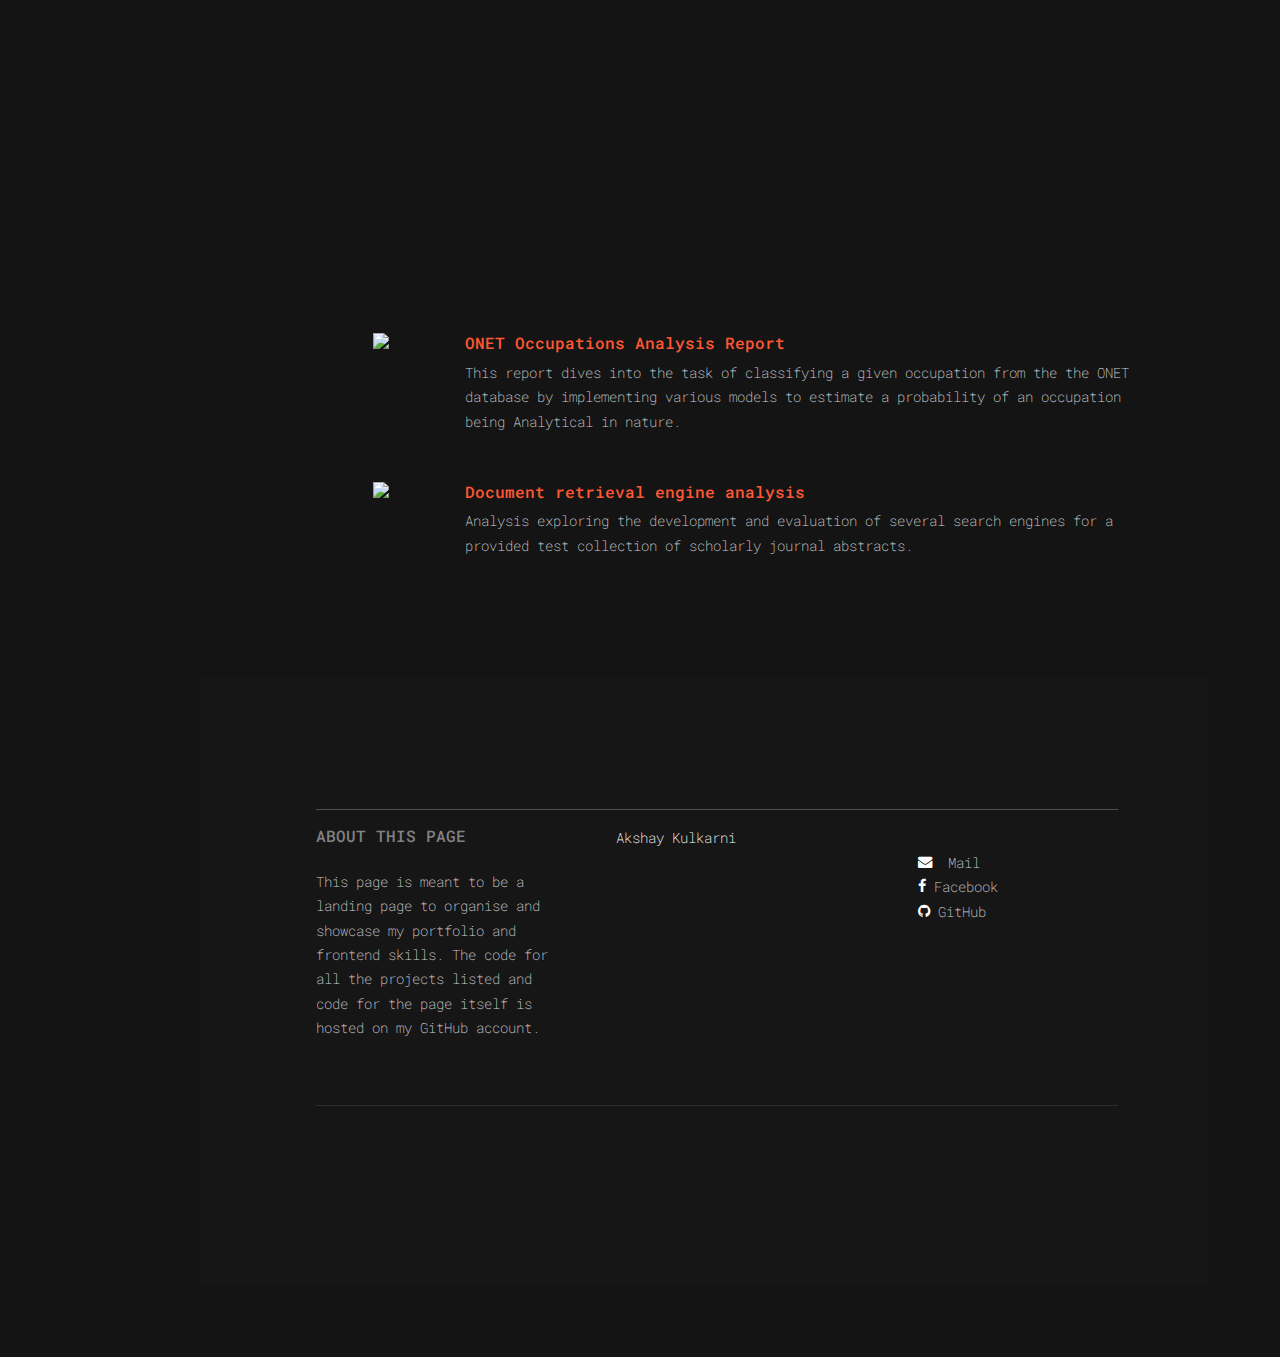
==== commit 29c7e055: "ltr post added and res update" ====
--- a/index.html
+++ b/index.html
@@ -75,8 +75,7 @@
             <h6 class="d-block mb-4" data-aos="fade-up" data-aos-delay="500">Hi! I'm</h6>
             <h1 class="d-block mb-4" data-aos="fade-up" data-aos-delay="500">Akshay Kulkarni</h1>
             <h4 class="d-block mb-4" data-aos="fade-up" data-aos-delay="500">Machine Learning | Software | Data Scientist</h4>
-            <h5 class="d-block mb-4" data-aos="fade-up" data-aos-delay="500">Recently graduated with MS in Data Science from Northeastern University.</h5>
-            <h6 class="d-block mb-4" data-aos="fade-up" data-aos-delay="1500">Get to know more !</h6>
+            <h6 class="d-block mb-4" data-aos="fade-up" data-aos-delay="1500"><a href="https://www.linkedin.com/in/-akulkarni/">Get in touch!</a></h6>
             <br> 
             <div class="d-md-none"><a href="docs/AkshayKulkarni_Resume.pdf" class="btn-custom" data-aos="fade-left" data-aos-delay="300"><span>Resume</span></a></div>
             <br>
@@ -304,6 +303,22 @@
         <br>
         <div class="row align-items-center speaker zoom">
           <div class="col-sm-6 mb-5 mb-lg-0 order-lg-2" data-aos="fade-left" data-aos-delay="200">
+            <a href="https://akshay-a-kulkarni.github.io/ltr"><img src="images/ltr.png" alt="Image" class="img-fluid rounded" width="75%"  align="right"></a>
+          </div>
+          <div class="col-sm-6 ml-auto">
+            <div class="bio pl-lg-5">
+              <h3 class="text-uppercase text-primary" data-aos="fade-right" data-aos-delay="300" align="left">Neural and Classical Learning to Rank on MSLR-Web10K</h3>
+              <p class="mb-4" data-aos="fade-right" data-aos-delay="400">Exploring query/document ranking in search engines with tree-based models like LamdaMART using LightGBM and Neural approaches like DNNs using TF-Ranking.</p>
+              <p data-aos="fade-right" data-aos-delay="500">
+              &mdash;
+                <a href="https://github.com/Akshay-A-Kulkarni/ltr" class="p-2"><span class="icon-github"></span></a>
+                <a href="https://akshay-a-kulkarni.github.io/ltr" class="p-2"><span class="icon-external-link"></span></a>
+              </p>
+            </div>
+          </div>
+        </div>
+        <div class="row align-items-center speaker zoom">
+          <div class="col-sm-6 mb-5 mb-lg-0 order-lg-2" data-aos="fade-left" data-aos-delay="200">
             <a href="https://hashtag.surge.sh"><img src="images/hcd.png" alt="Image" class="img-fluid rounded" width="75%"  align="right"></a>
           </div>
           <div class="col-sm-6 ml-auto">
